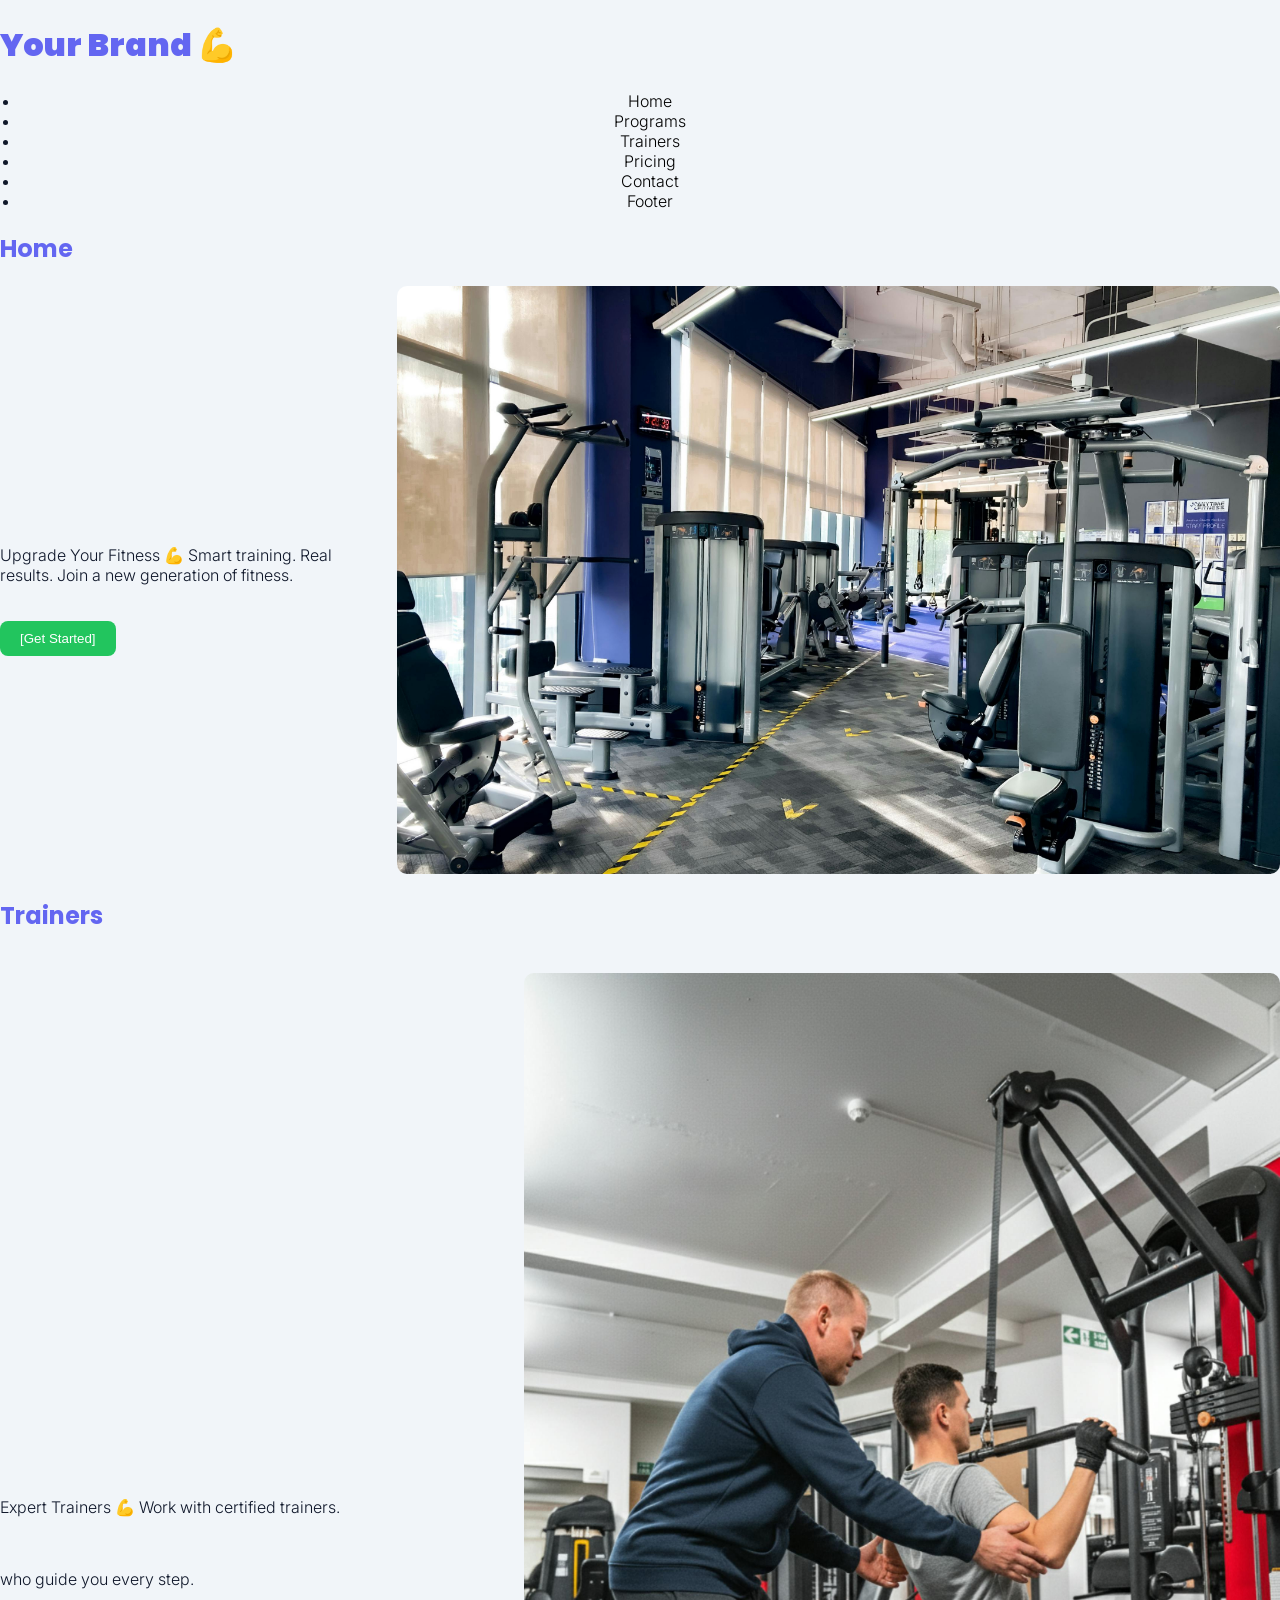
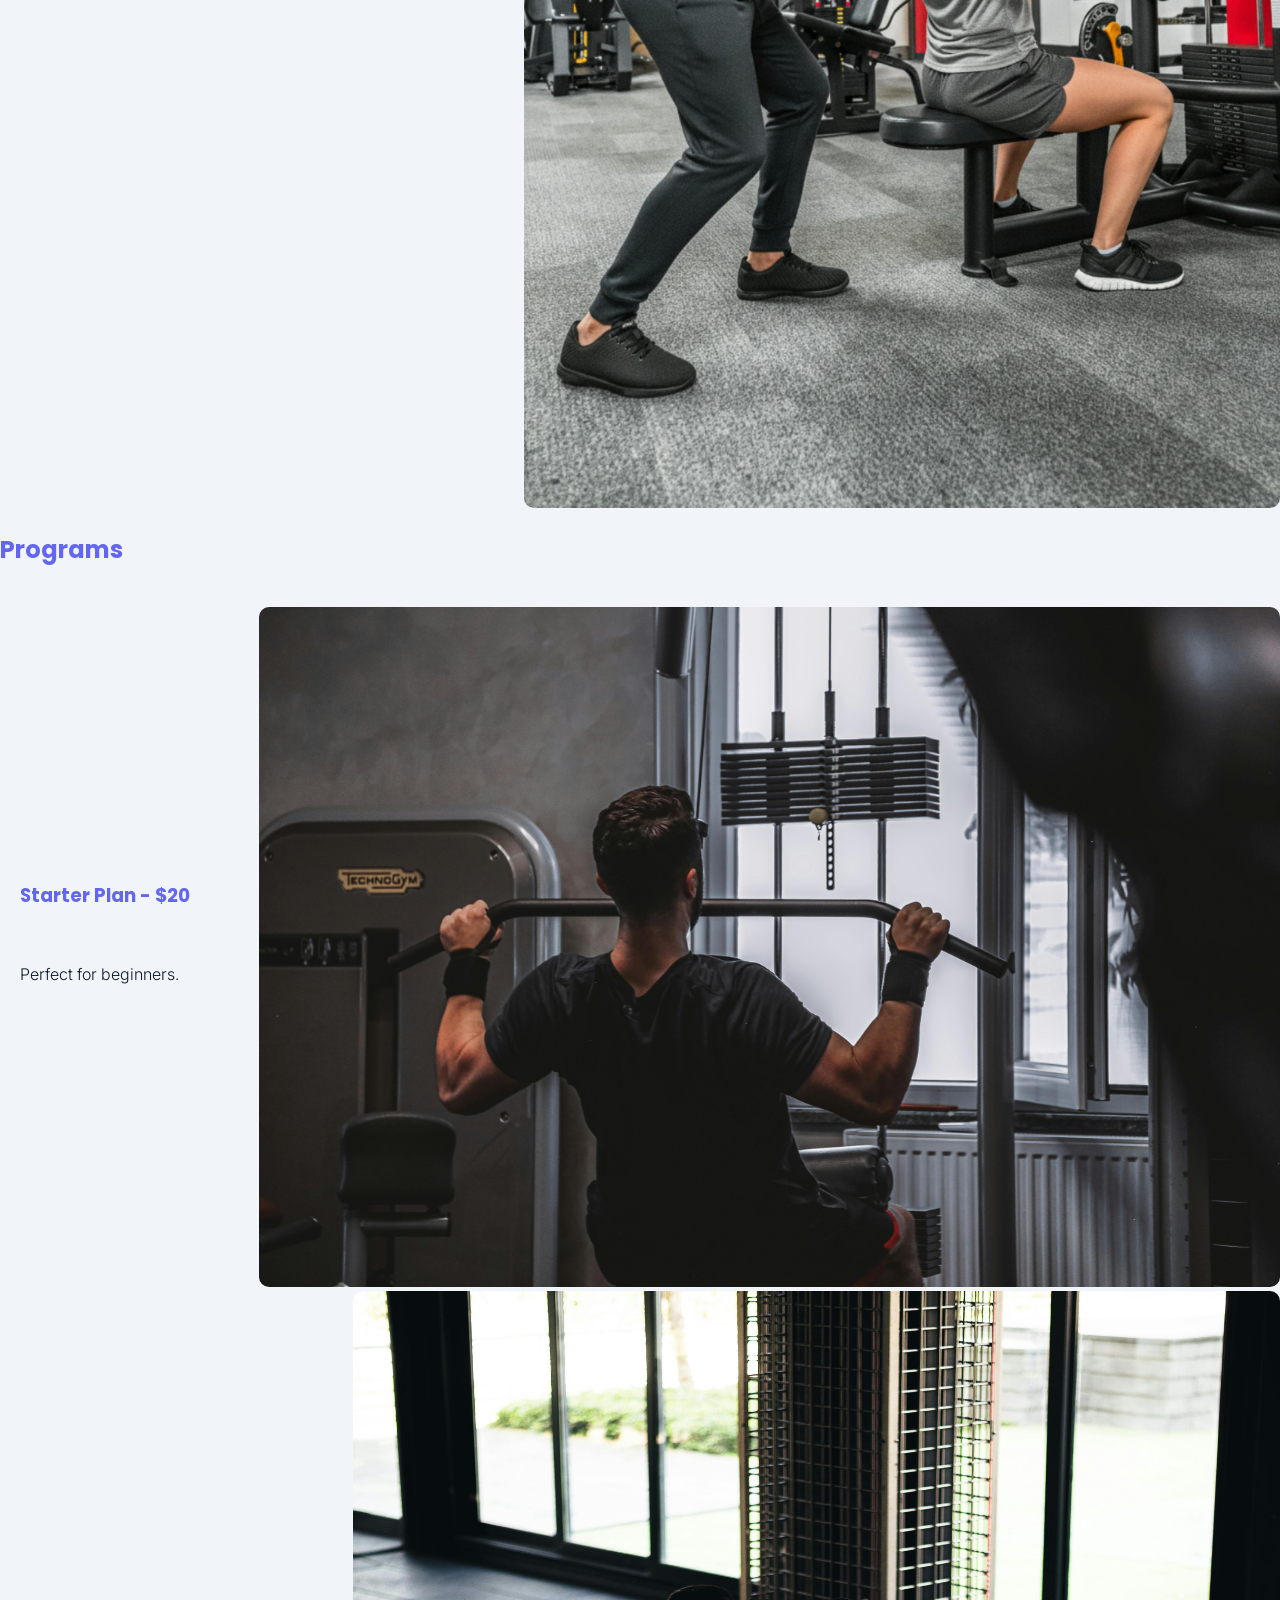
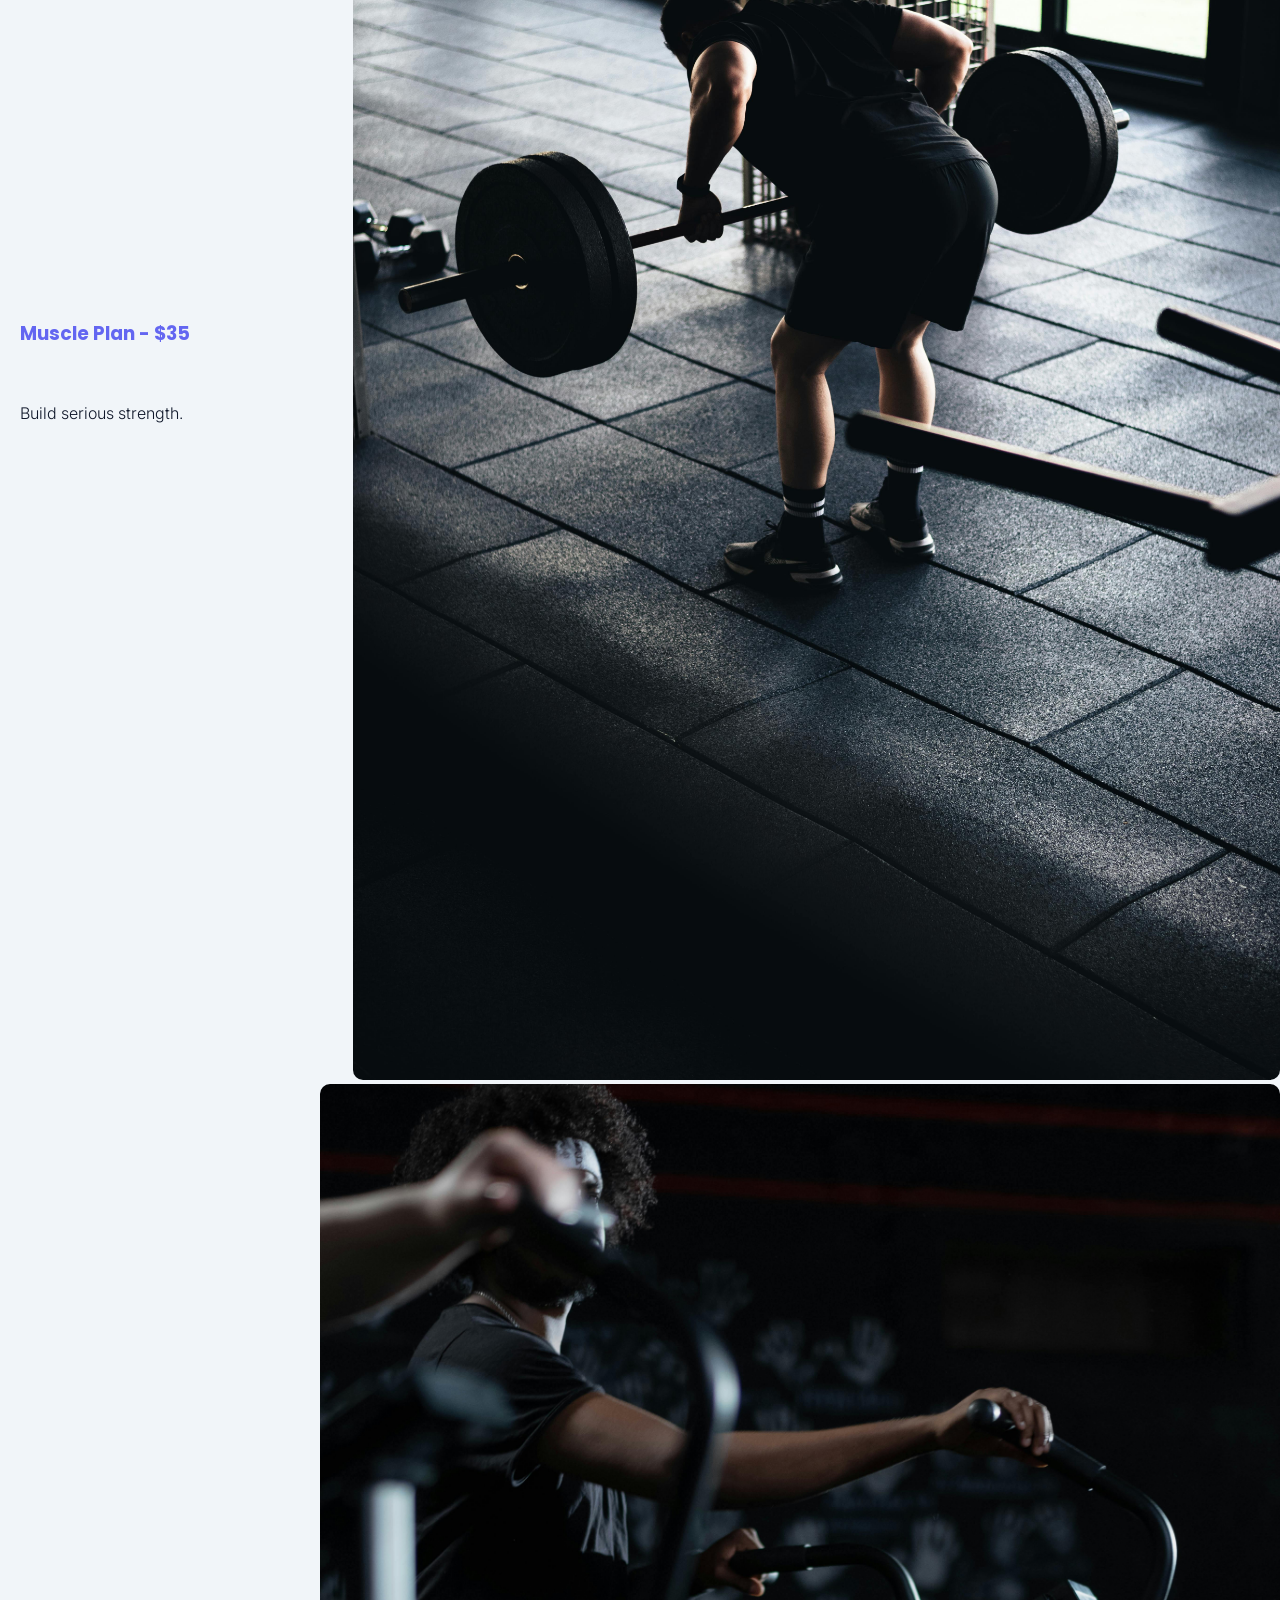
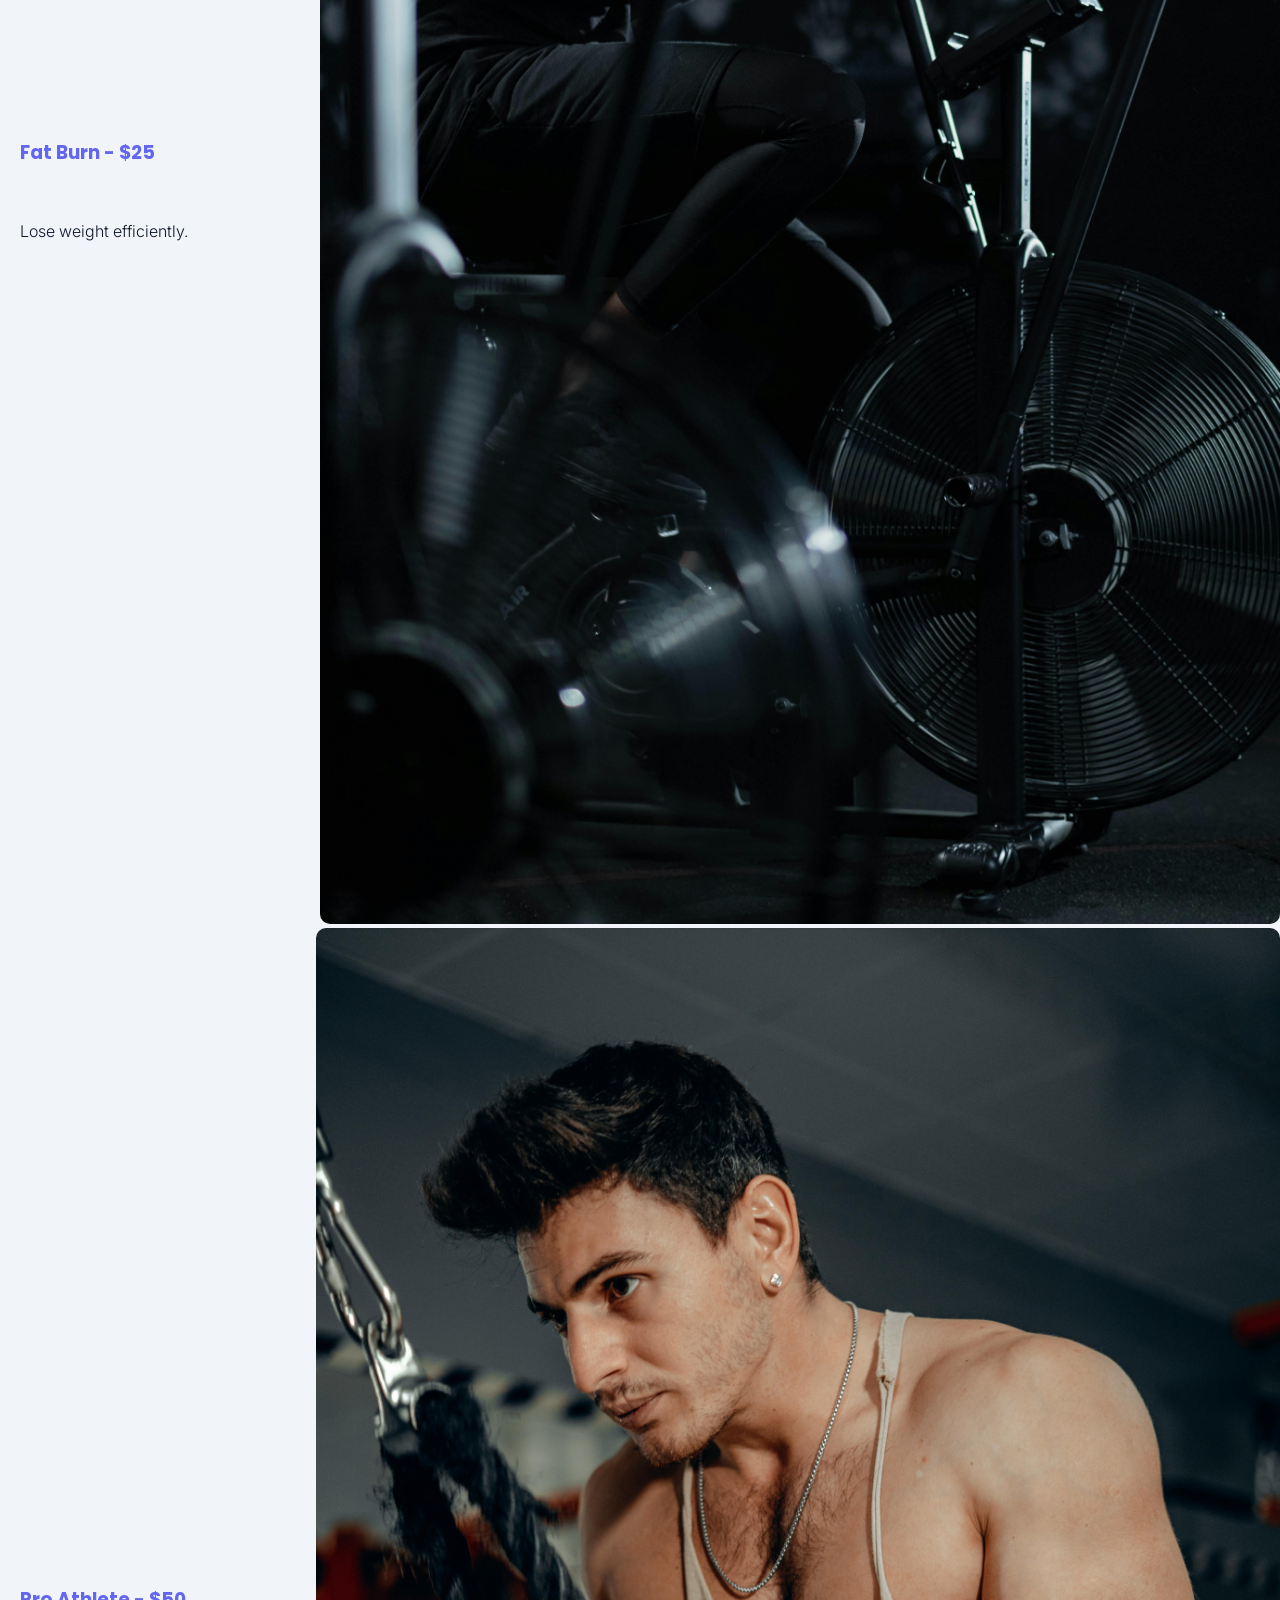
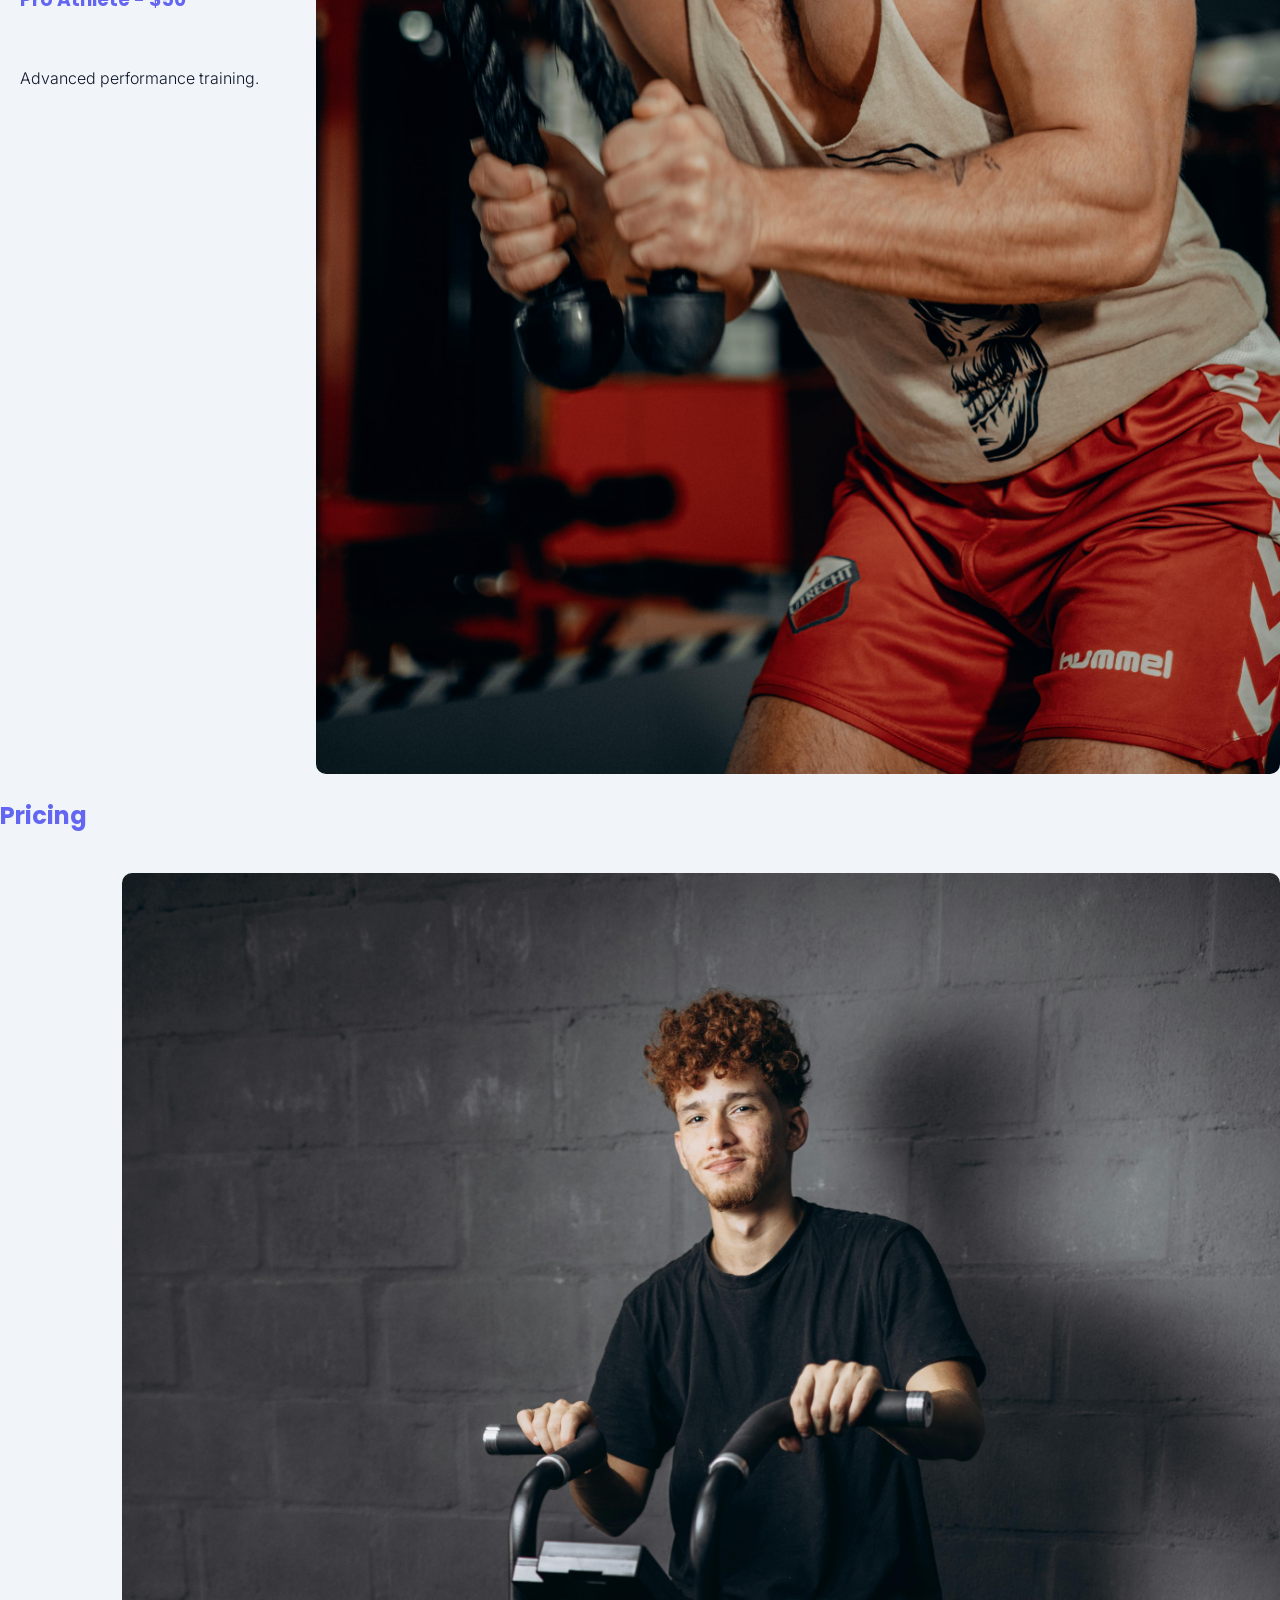
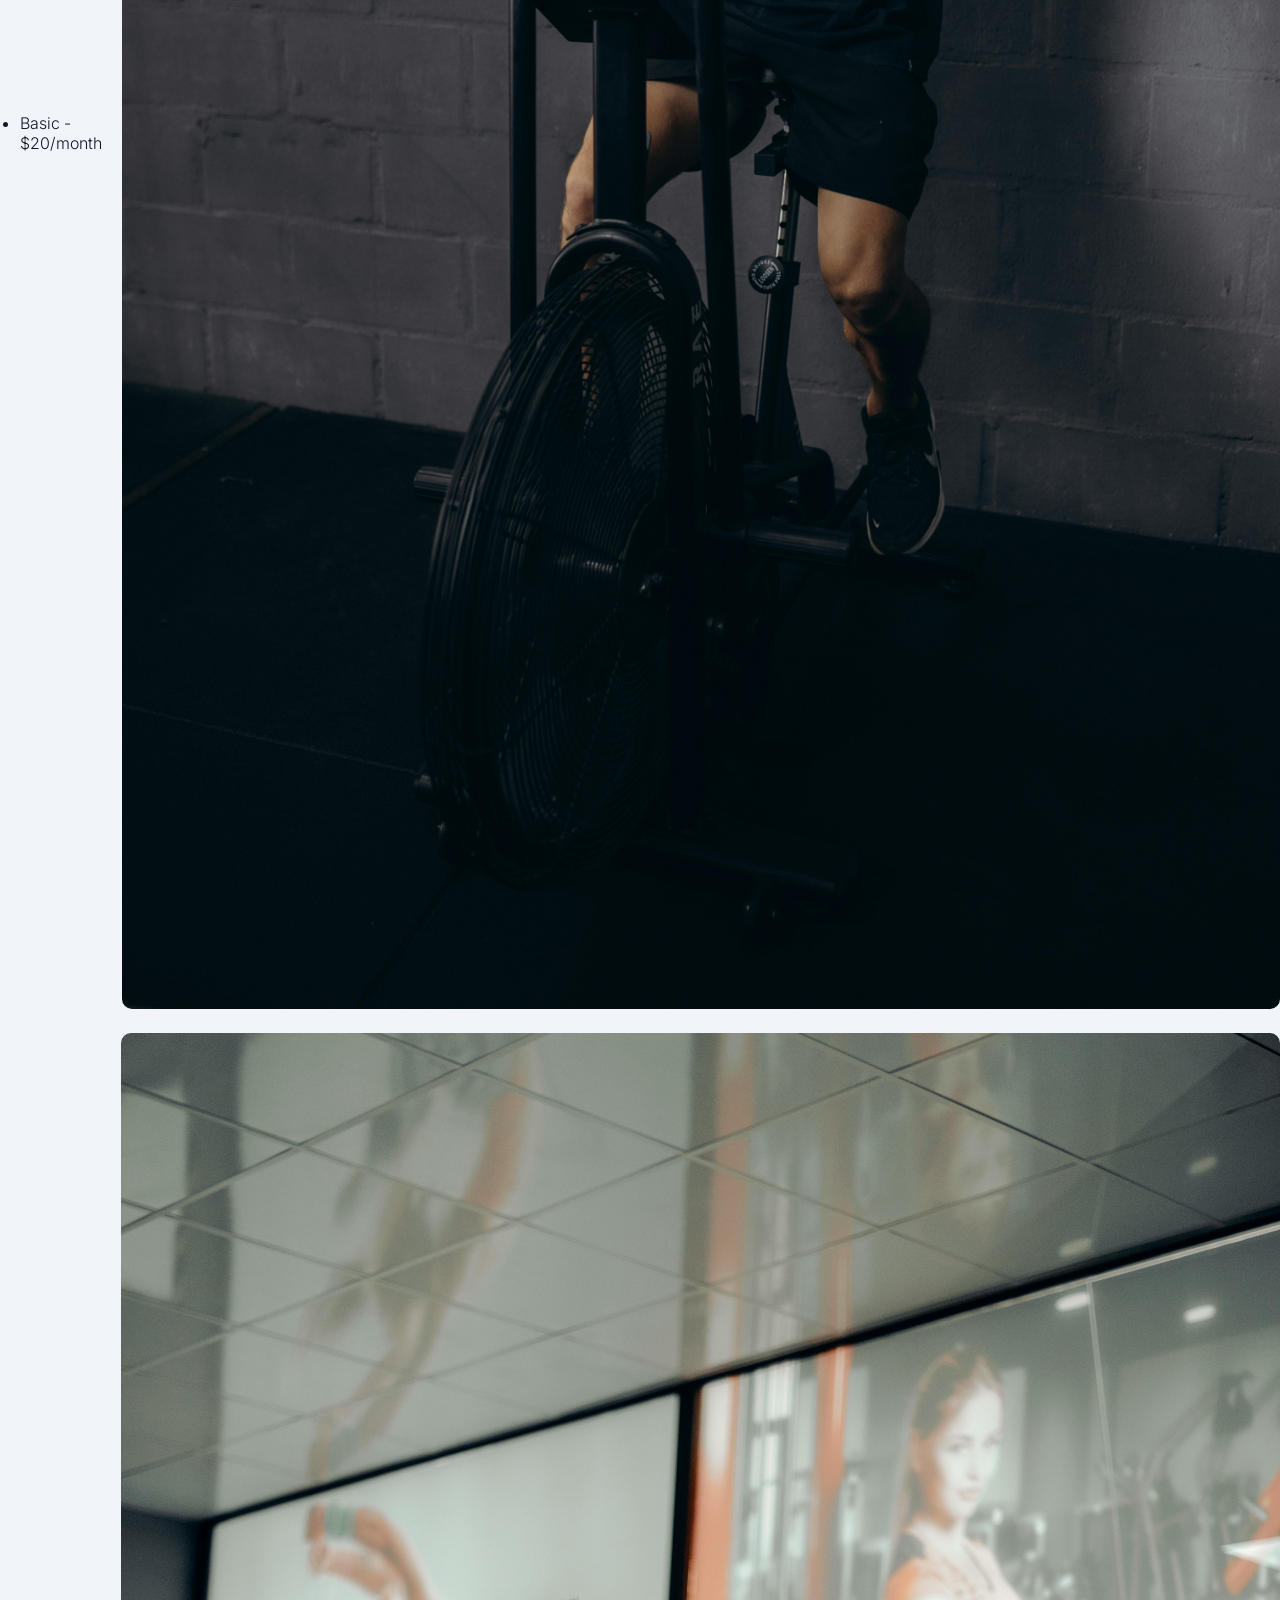
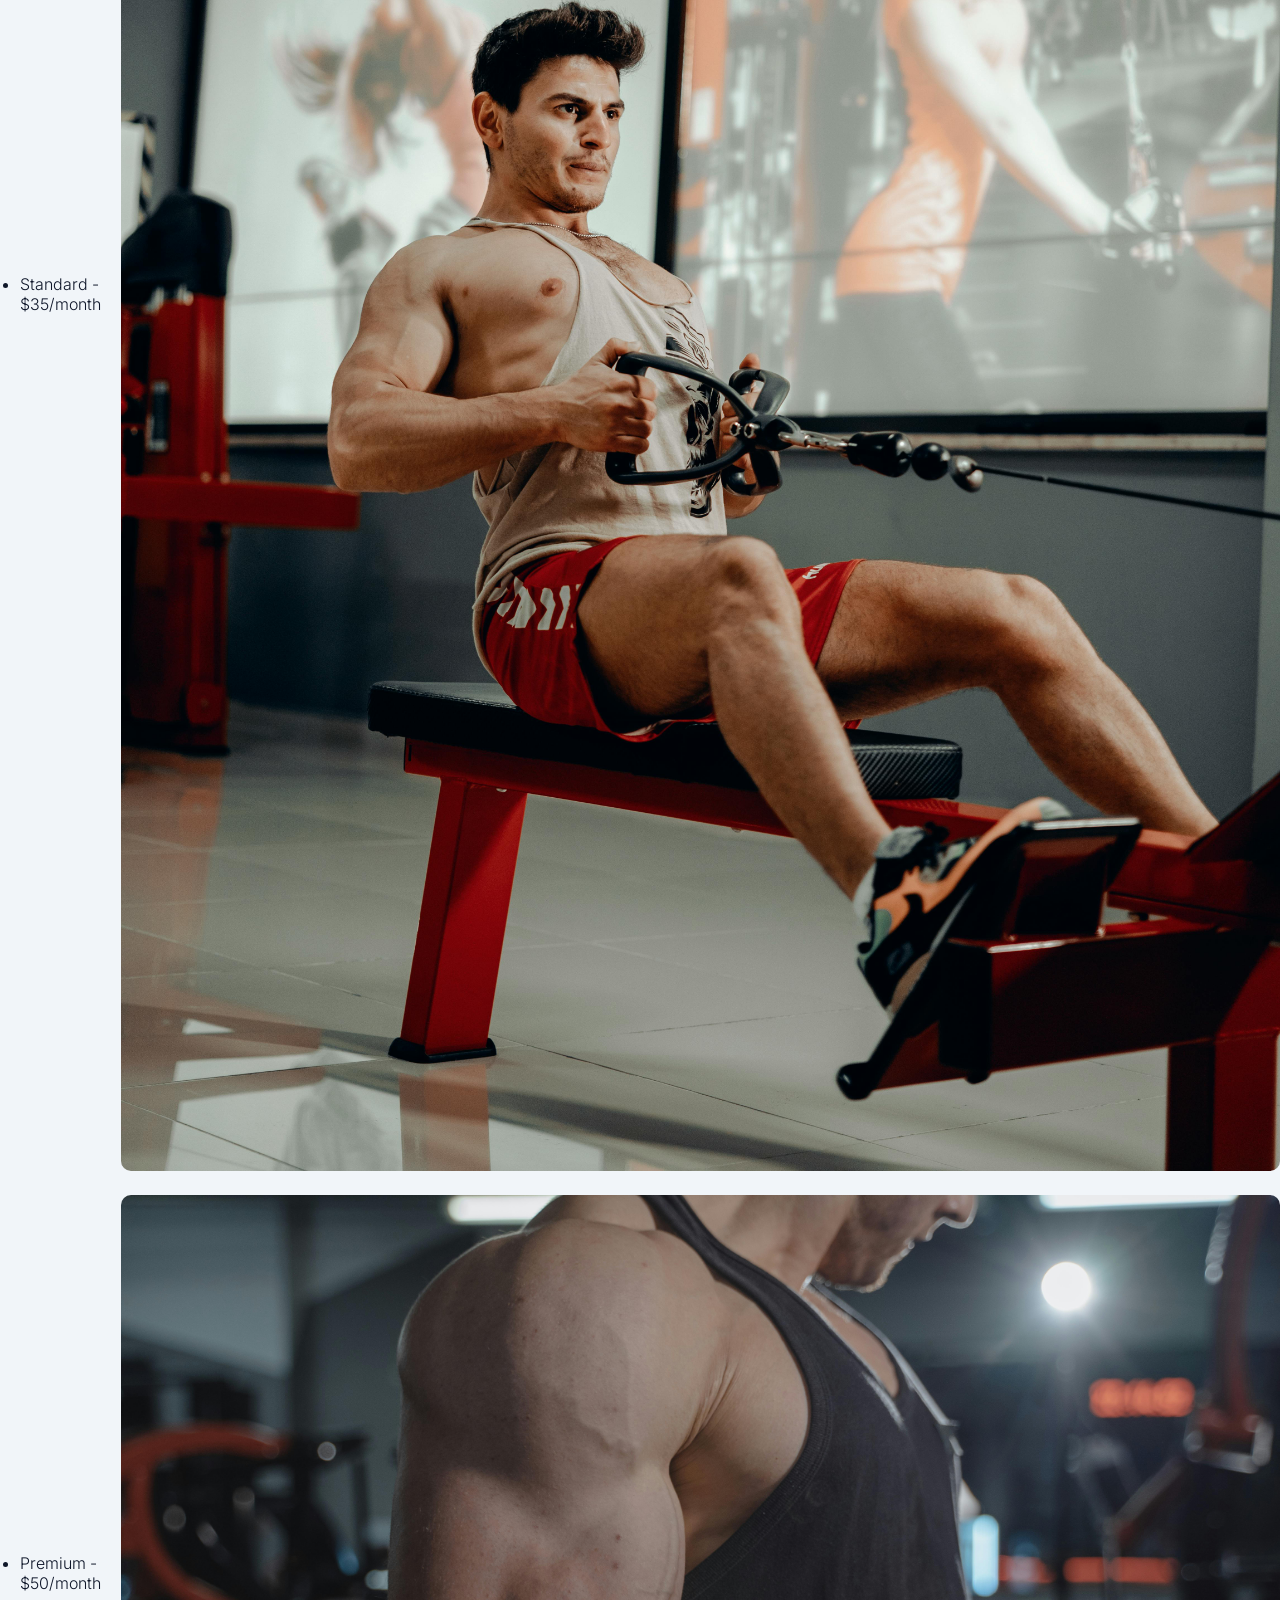
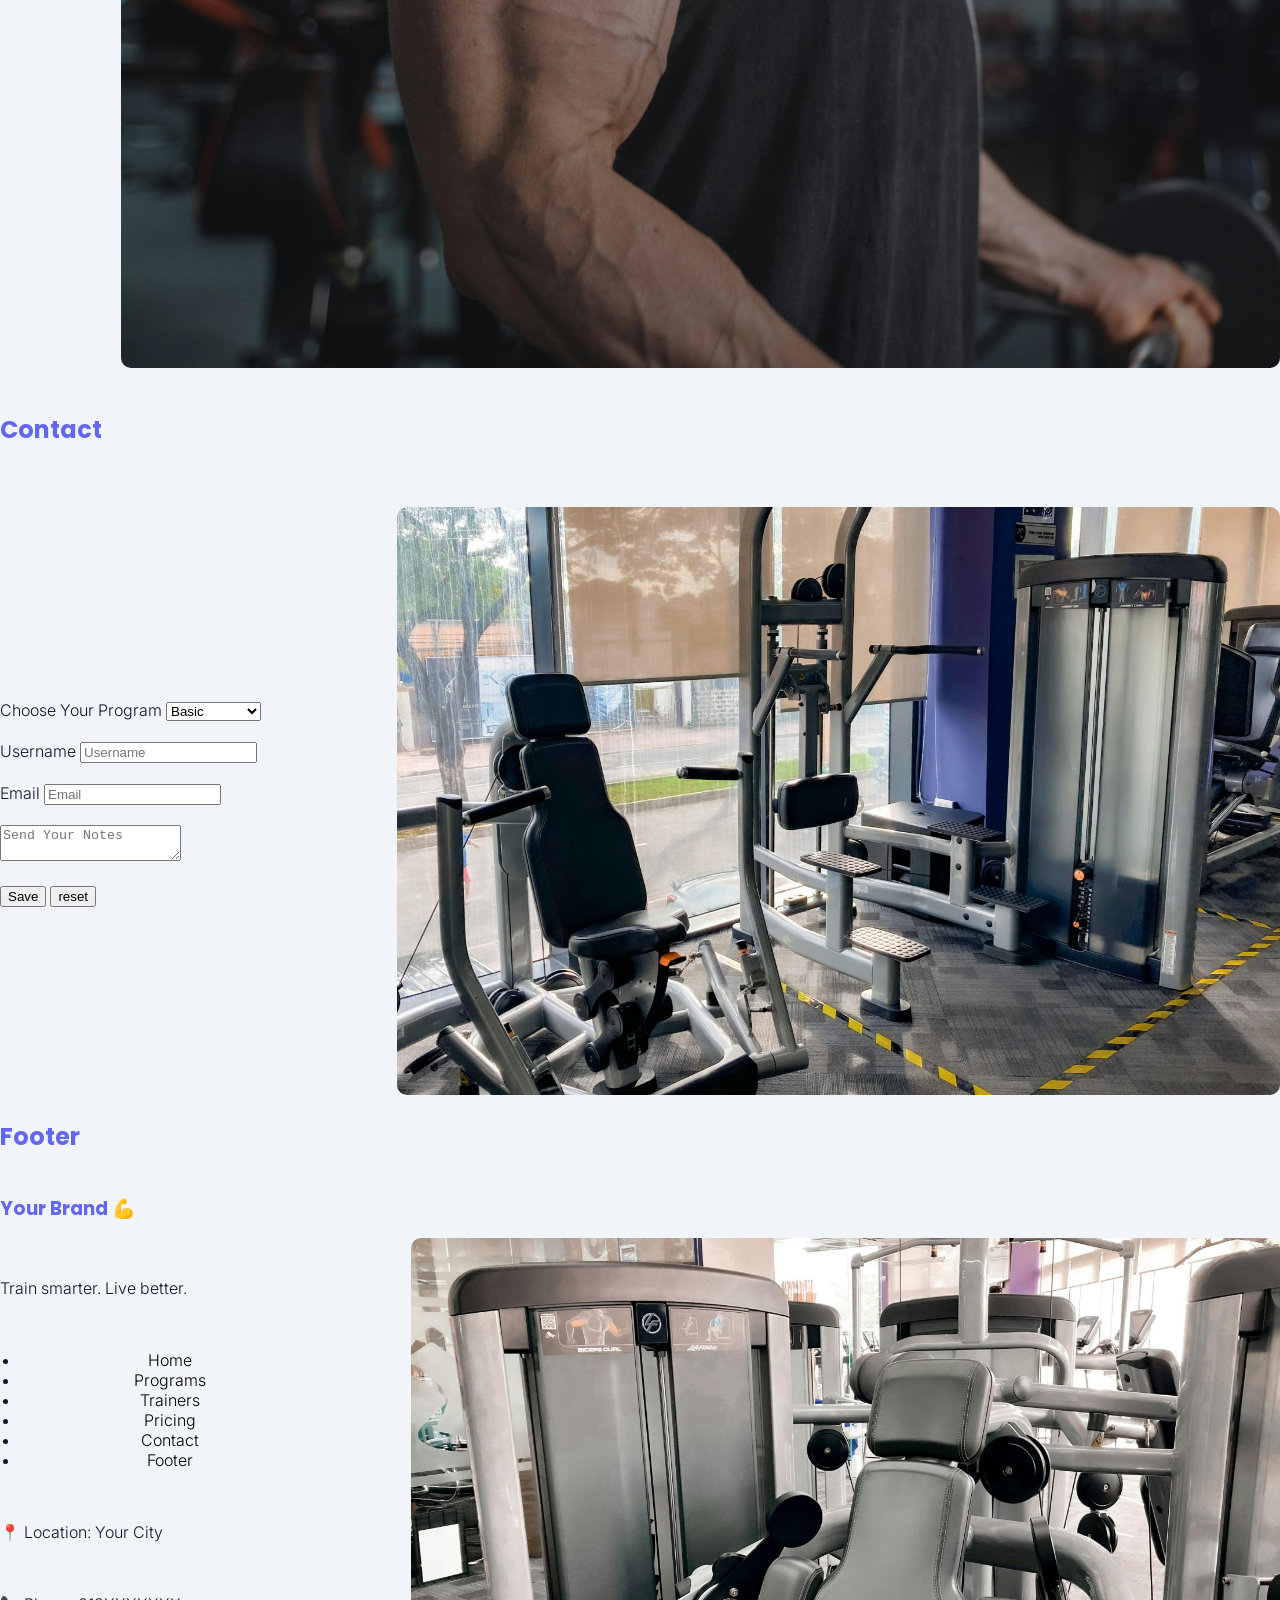
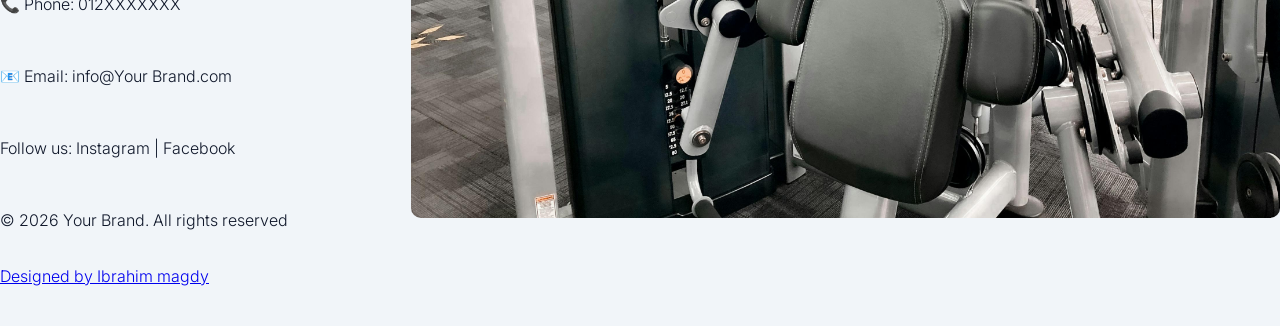
==== index.html @ 2e60b8ce "The Project Number 4 In Gym" ====
<!DOCTYPE html>
<html lang="en">

<head>
    <meta charset="UTF-8">
    <meta name="viewport" content="width=device-width, initial-scale=1.0">
    <link rel="preconnect" href="https://fonts.googleapis.com">
    <link rel="preconnect" href="https://fonts.gstatic.com" crossorigin>
    <link
        href="https://fonts.googleapis.com/css2?family=Bebas+Neue&family=Open+Sans:ital,wght@0,300..800;1,300..800&family=Playfair+Display:ital,wght@0,400..900;1,400..900&family=Poppins:ital,wght@0,100;0,200;0,300;0,400;0,500;0,600;0,700;0,800;0,900;1,100;1,200;1,300;1,400;1,500;1,600;1,700;1,800;1,900&family=Roboto:ital,wght@0,100..900;1,100..900&display=swap"
        rel="stylesheet">
    <link rel="preconnect" href="https://fonts.googleapis.com">
    <link rel="preconnect" href="https://fonts.gstatic.com" crossorigin>
    <link
        href="https://fonts.googleapis.com/css2?family=Bebas+Neue&family=Inter:ital,opsz,wght@0,14..32,100..900;1,14..32,100..900&family=Open+Sans:ital,wght@0,300..800;1,300..800&family=Playfair+Display:ital,wght@0,400..900;1,400..900&family=Poppins:ital,wght@0,100;0,200;0,300;0,400;0,500;0,600;0,700;0,800;0,900;1,100;1,200;1,300;1,400;1,500;1,600;1,700;1,800;1,900&family=Roboto:ital,wght@0,100..900;1,100..900&display=swap"
        rel="stylesheet">
    <script src="script.js" defer></script>
    <link rel="stylesheet" href="Your Brand.css">
    <title>Your Brand</title>
</head>

<body>

    <header>

        <h1 class="logo">Your Brand 💪</h1>

        <ul class="box">

            <li><a href="#Home">Home</a></li>

            <li><a href="#Programs">Programs</a></li>

            <li><a href="#Trainers">Trainers</a></li>

            <li><a href="#Pricing">Pricing</a></li>

            <li><a href="#Contact">Contact</a></li>

            <li><a href="#Footer">Footer</a></li>


        </ul>


    </header>


    <section>

        <h2 id="Home">Home</h2>
        <div class="flex">
            <div class="text">
                <br>
                <p>Upgrade Your Fitness 💪

                    Smart training. Real results.
                    Join a new generation of fitness.</p>
                <br>
                <a href="#Programs"><button>[Get Started]</button></a>
                <br>
            </div>
            <div>
                <img src="pexels-totalshape-6046979.jpg" alt="Gym">
            </div>
        </div>

    </section>

    <section>

        <h2 id="Trainers">Trainers</h2>
        <br>
        <div class="flex">
            <div class="text">
                <p>Expert Trainers 💪

                    Work with certified trainers.</p>
                <br>
                <p>who guide you every step.</p>
            </div>
            <br>
            <div>
                <img src="pexels-more-late-2149097723-36120641.jpg" alt="trainer">
            </div>
        </div>

    </section>

    <section>

        <h2 id="Programs">Programs</h2>

        <br>
        <div class="flex">
            <div class="text">
                <ul>
                    <h3>Starter Plan - $20
                    </h3>
                    <br>
                    <p>Perfect for beginners.
                    </p>
                    <br>

                </ul>
            </div>
            <div>
                <img src="pexels-dogu-tuncer-339534179-17210050.jpg" alt="Man trains">
            </div>
        </div>

    </section>


    <section>

        <div class="flex">
            <div class="text">
                <ul>
                    <h3>Muscle Plan - $35
                    </h3>
                    <br>
                    <p>Build serious strength.
                    </p>
                    <br>

                </ul>
            </div>
            <div>
                <img src="pexels-omar-abozeid-155326595-35540077.jpg" alt="Man trains">
            </div>
        </div>

    </section>

    <section>

        <div class="flex">
            <div class="text">
                <ul>
                    <h3>Fat Burn - $25
                    </h3>
                    <br>
                    <p>Lose weight efficiently.
                    </p>
                    <br>

                </ul>
            </div>
            <div>
                <img src="pexels-cottonbro-7690215.jpg" alt="Man trains">
            </div>
        </div>

    </section>

    <section>

        <div class="flex">
            <div class="text">
                <ul>
                    <h3>Pro Athlete - $50
                    </h3>
                    <br>
                    <p>Advanced performance training.</p>
                    <br>


                </ul>
            </div>
            <div>
                <img src="pexels-wolrider-17626054.jpg" alt="Man trains">
            </div>
        </div>


    </section>


    <section>

        <h2 id="Pricing">Pricing</h2>
        <br>

        <div class="flex">
            <ul>

                <div class="text">
                    <li>Basic - $20/month
                    </li>
                </div>
                <br>

            </ul>

            <div>
                <img src="pexels-jonathanborba-27821334.jpg" alt="Fit Boy">
            </div>

        </div>

        <br>

    </section>

    <section>

        <div class="flex">
            <ul>
                <div class="text">
                    <li>Standard - $35/month
                    </li>
                </div>
                <br>

            </ul>

            <div>
                <img src="pexels-wolrider-17626053.jpg" alt="Fit man">
            </div>

        </div>

        <br>

        <div class="flex">
            <ul>
                <div class="text">

                    <li>Premium - $50/month</li>

                </div>
                <br>

            </ul>

            <div>
                <img src="pexels-tima-miroshnichenko-5327484.jpg" alt="Fit man">
            </div>

        </div>

        <br>

    </section>

    <section>

        <h2 id="Contact">Contact</h2>
        <br>
        <br>


        <form id="form">

            <div class="flex">

                <div class="text">


                    <div>
                        <label>Choose Your Program</label>
                        <select id="meal" name="meals">

                            <option value="20">Basic</option>
                            <option value="35">Standard</option>
                            <option value="50">Premium</option>
                            <option value="20">Starter Plan </option>
                            <option value="35">Muscle Plan</option>
                            <option value="25">Fat Burn</option>
                            <option value="50">Pro Athlete</option>

                        </select>

                        <br><br>

                        <label>Username</label>
                        <input type="text" id="name" required placeholder="Username">

                        <br><br>

                        <label>Email</label>
                        <input type="email" id="email" required placeholder="Email">

                        <br><br>

                        <textarea id="message" placeholder="Send Your Notes"></textarea>

                        <br><br>

                        <input type="submit" value="Save">
                        <input type="reset" value="reset" name="reset">

                    </div>

                </div>


                <div>
                    <img src="pexels-totalshape-6046977.jpg" alt="Gym">
                </div>


            </div>

        </form>

        <p id="total"></p>
        <p id="result"></p>


    </section>

    <footer>

        <h2 id="Footer">Footer</h2>


        <div class="flex">
            <div class="text">

                <div class="text2">

                    <h3>Your Brand 💪
                    </h3>
                    <br>
                    <p>Train smarter. Live better.</p>
                    <br>
                    <div>
                        <ul class="box">

                            <li><a href="#Home">Home</a></li>

                            <li><a href="#Programs">Programs</a></li>

                            <li><a href="#Trainers">Trainers</a></li>

                            <li><a href="#Pricing">Pricing</a></li>

                            <li><a href="#Contact">Contact</a></li>

                            <li><a href="#Footer">Footer</a></li>


                        </ul>
                    </div>
                    <br>
                    <p>📍 Location: Your City
                    </p>
                    <br>
                    <p>📞 Phone: 012XXXXXXX</p>
                    <br>
                    <p>📧 Email: info@Your Brand.com
                    </p>
                    <br>
                    <p>Follow us:
                        Instagram | Facebook</p>
                    <br>
                    <p>© 2026 <span id="brand">Your Brand</span>. All rights reserved</p>
                    <br>
                    <a href="https://wa.me/201080407065" target="_blank">
                        Designed by Ibrahim magdy
                    </a>
                    <br>

                </div>

            </div>
            <br>
            <div>
                <img src="pexels-veganliftz-6050745.jpg" alt="Machine">
            </div>

        </div>

        <br>
        <br>


    </footer>


</body>

</html>
---- Your Brand.css ----
html {

    scroll-behavior: smooth;

}


body {

    background: #f1f5f9;
    color: #0f172a;
    margin: 0;
    font-family: "Inter", sans-serif;
    font-optical-sizing: auto;
    font-weight: 300;
    font-style: normal;

}

@media (max-width: 768px) {

    header {

        display: flex;
        justify-content: space-between;
        align-items: center;
        margin: 10px;
        padding: 15px;
        flex-direction: column;
        text-align: center;

    }

    .box {

        font-family: "Inter", sans-serif;
        font-optical-sizing: auto;
        font-weight: 600;
        font-style: normal;


        display: flex;
        flex-wrap: wrap;
        list-style: none;
        margin: 0;
        padding: 0;

        flex-direction: column;
        width: 100%;
        gap: 15px;

        align-items: center;


        color: #fff;

    }

}

.box li {
    width: 100%;
    text-align: center;
}

ul {
    padding-left: 20px;
}


.logo {

    font-family: "Poppins", sans-serif;
    font-weight: 900;
    font-style: normal;
    margin-right: 100px;

}

@media (max-width: 768px) {

    section {
        background: #ffffff;
        margin: 10px;
        padding: 15px;
        border-radius: 12px;
        border: 1px solid #e2e8f0;
    }

    footer {


        background: #ffffff;
        margin: 10px;
        padding: 15px;
        border-radius: 12px;
        border: 1px solid #e2e8f0;

    }

}

h1,
h2,
h3 {

    font-family: "Poppins", sans-serif;
    font-weight: 900;
    font-style: normal;
    color: #6366f1;
    font-weight: bold;
}

@media (max-width: 768px) {

    h1 {
        font-size: 28px;
    }

    h2 {
        font-size: 24px;
    }

    p {
        font-size: 14px;
    }
}

button {
    background: #22c55e;
    color: white;
    padding: 10px 20px;
    border: none;
    border-radius: 8px;
    width: fit-content;
}

@media (max-width: 768px) {
    button {
        width: 100%;
    }
}

button:hover {

    background: #16a34a;

}

.flex {

    display: flex;
    gap: 20px;
    align-items: center;

}

@media (max-width: 768px) {

    .flex {
        flex-direction: column;
        align-items: stretch;
        text-align: center;
    }

}

.text {

    width: 100%;

}

.text2 {

    margin-right: 50px;
    margin-top: 20px;


}

img {

    width: 100%;
    height: auto;
    border-radius: 10px;

}

@media (max-width: 768px) {
    img {
        max-height: 250px;
        object-fit: cover;
    }
}

.box a {
    color: #000;
    text-decoration: none;
}

.menu-card {
    display: flex;
    gap: 20px;
}

@media (max-width: 768px) {
    .menu-card {
        flex-direction: column;
    }
}
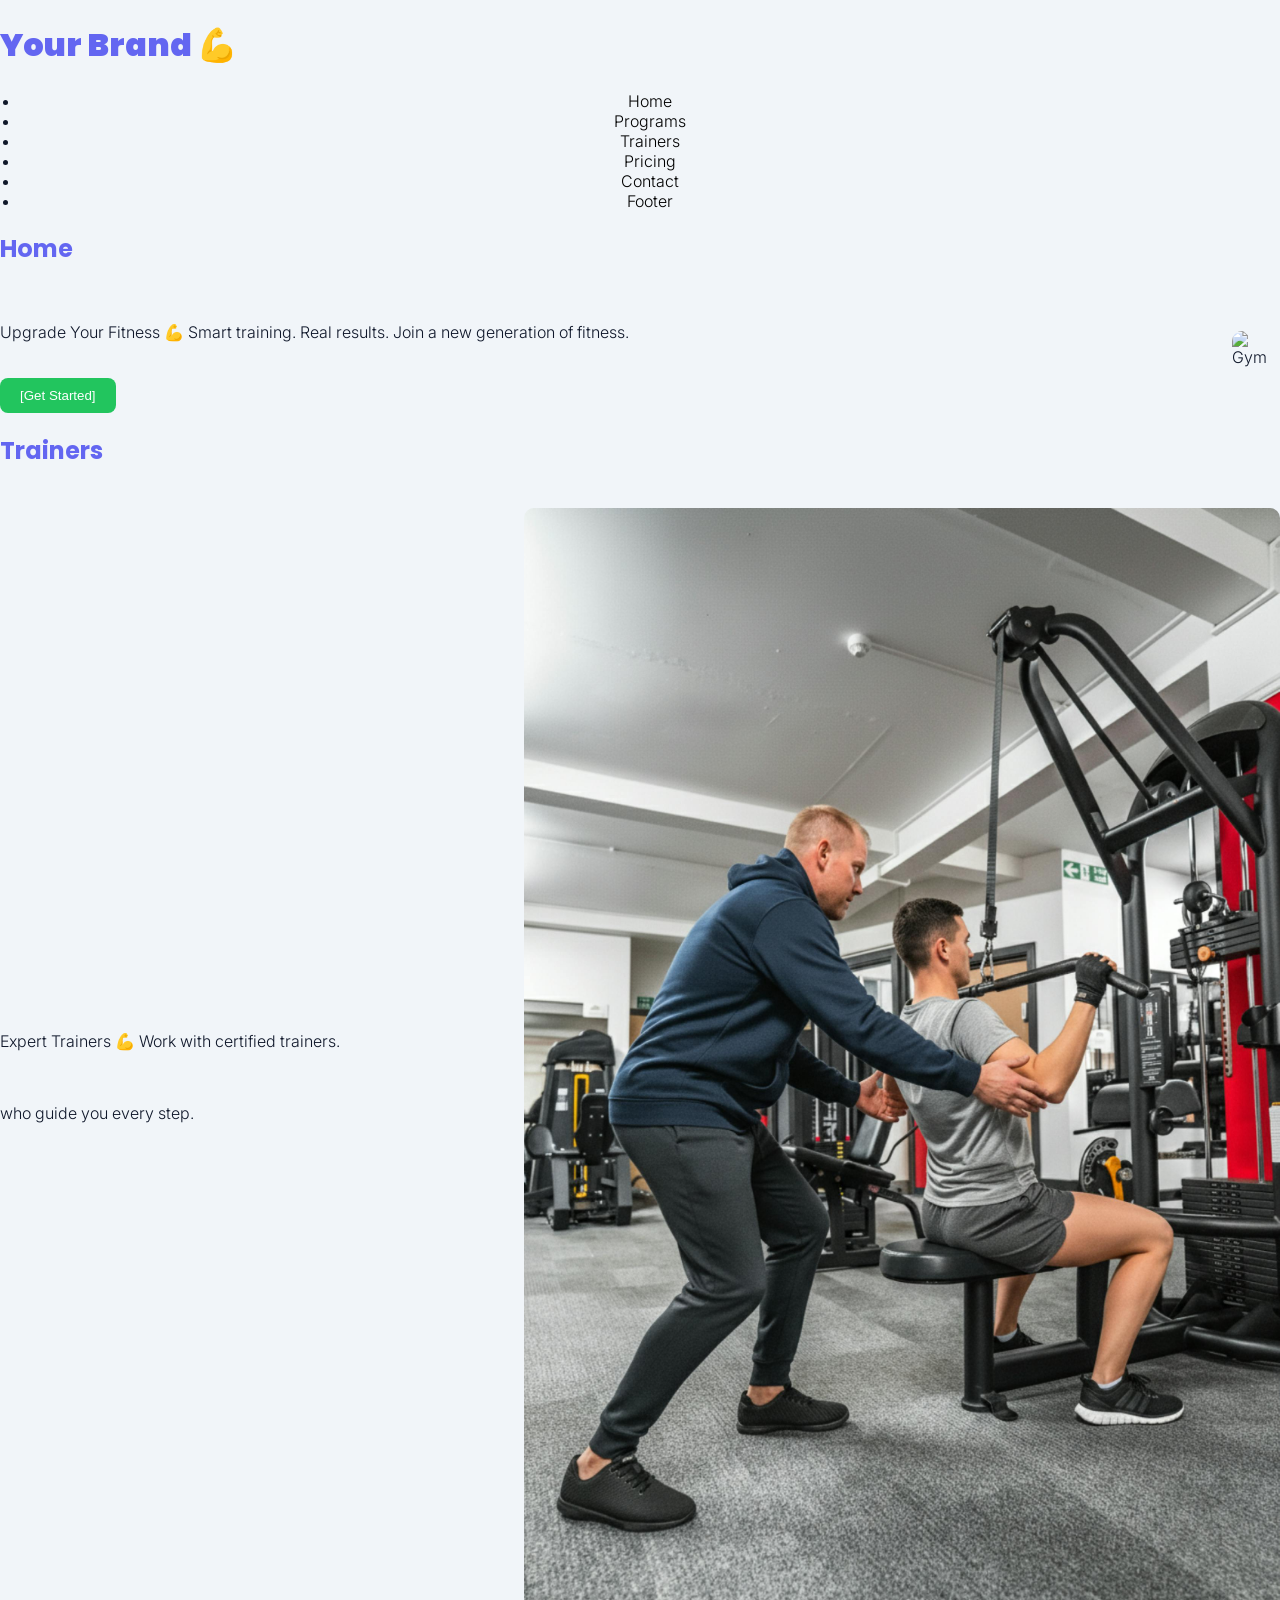
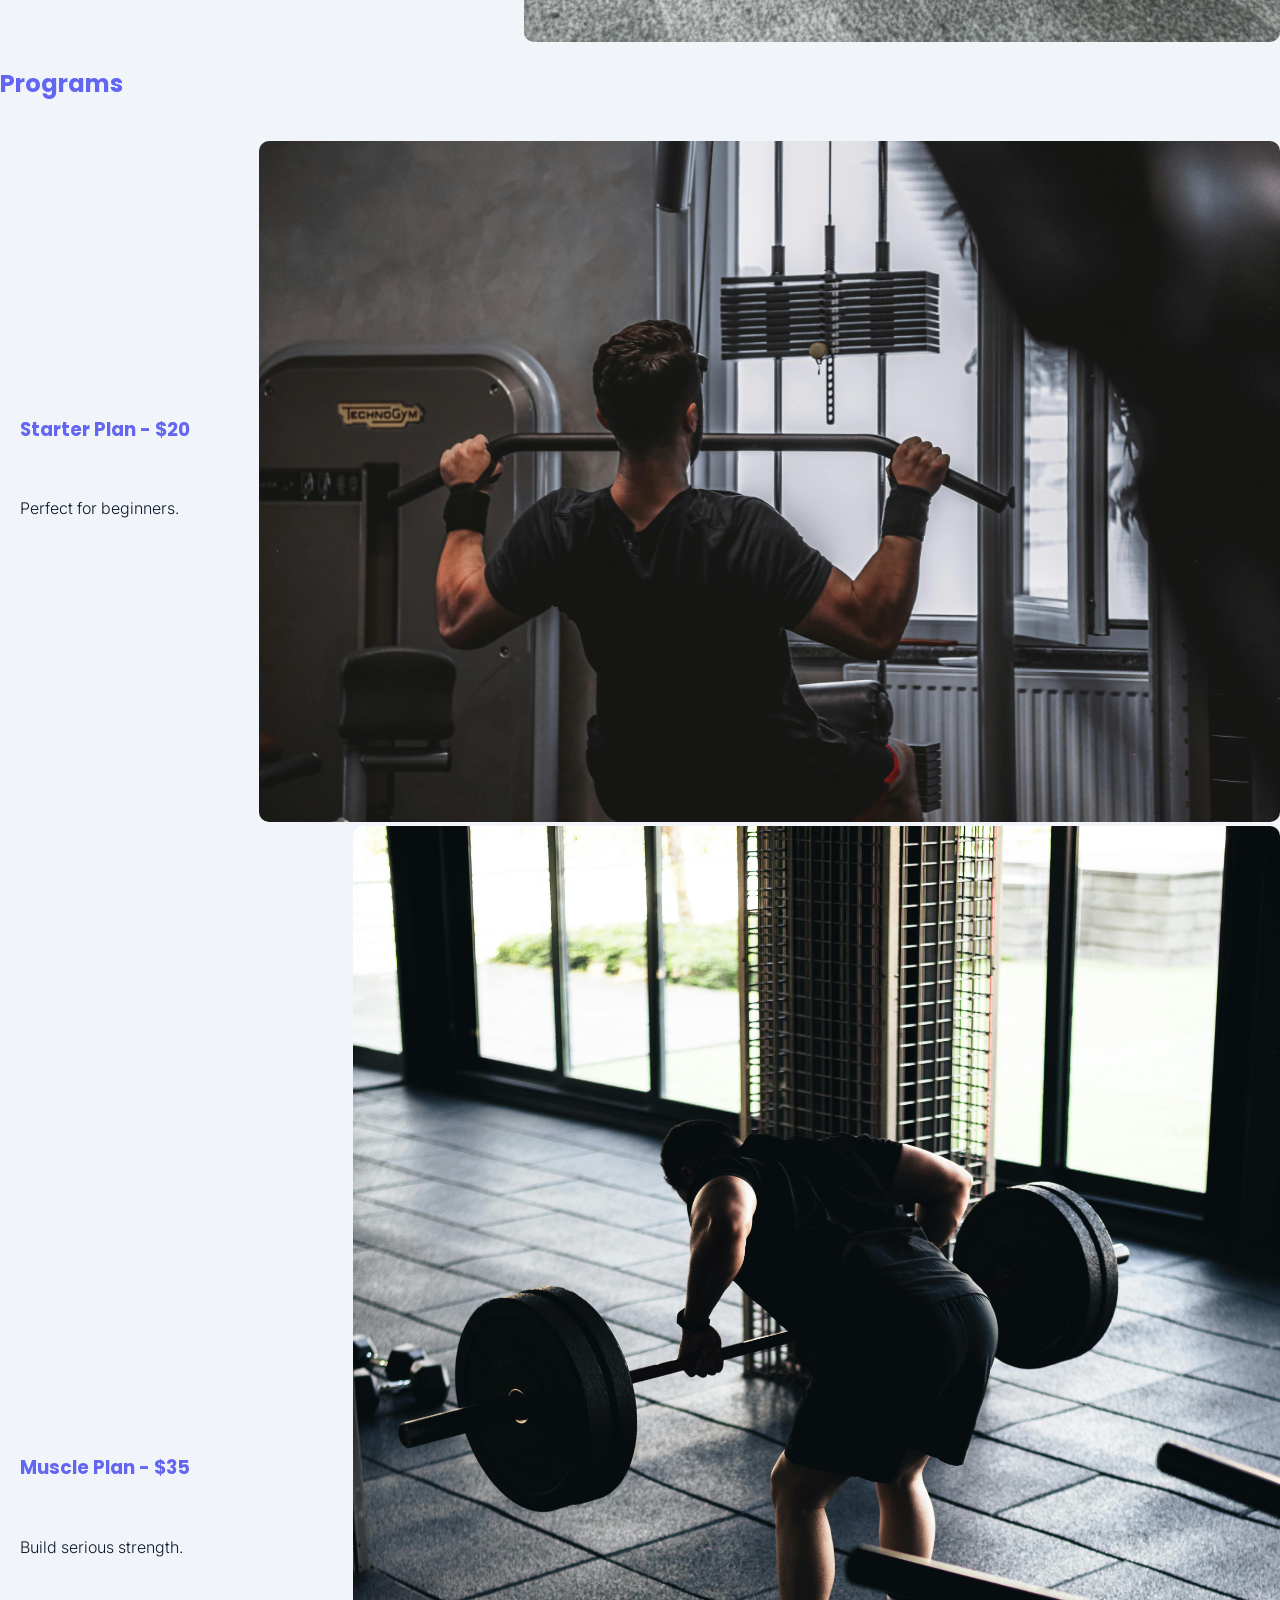
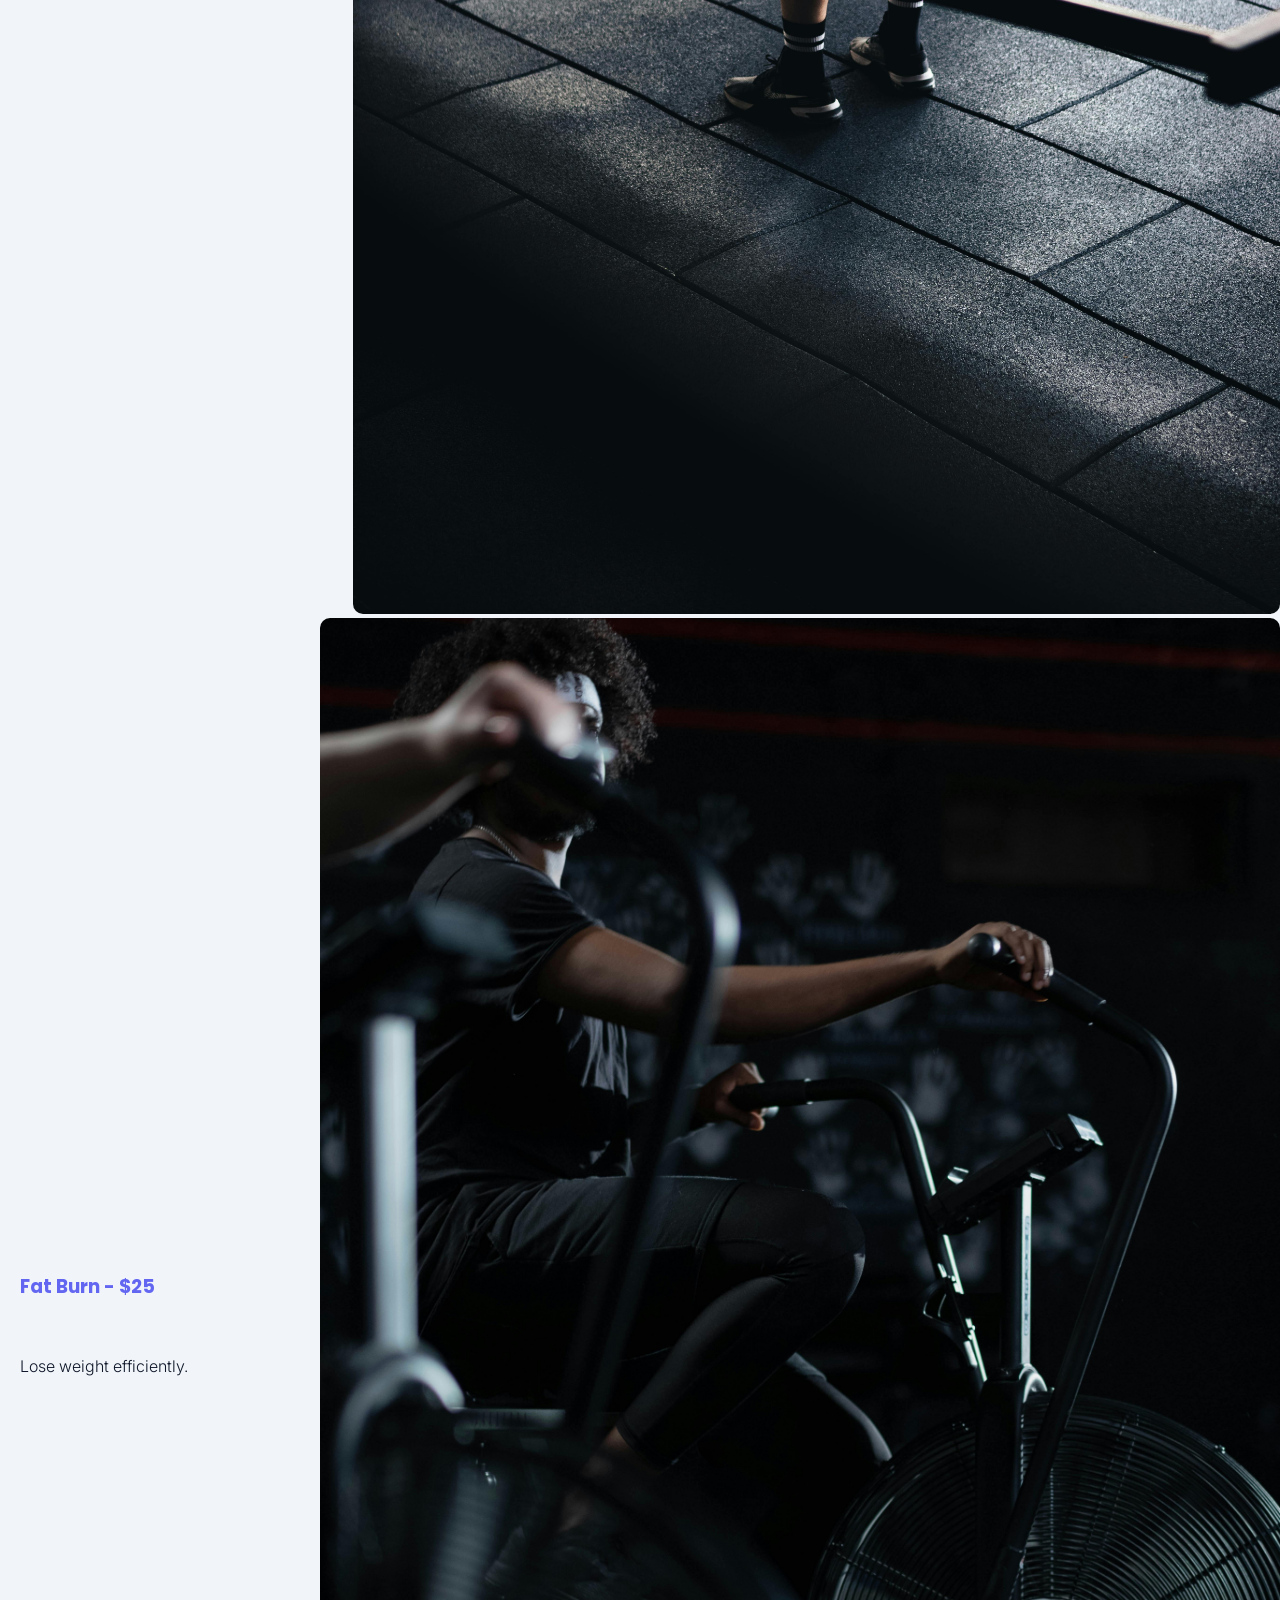
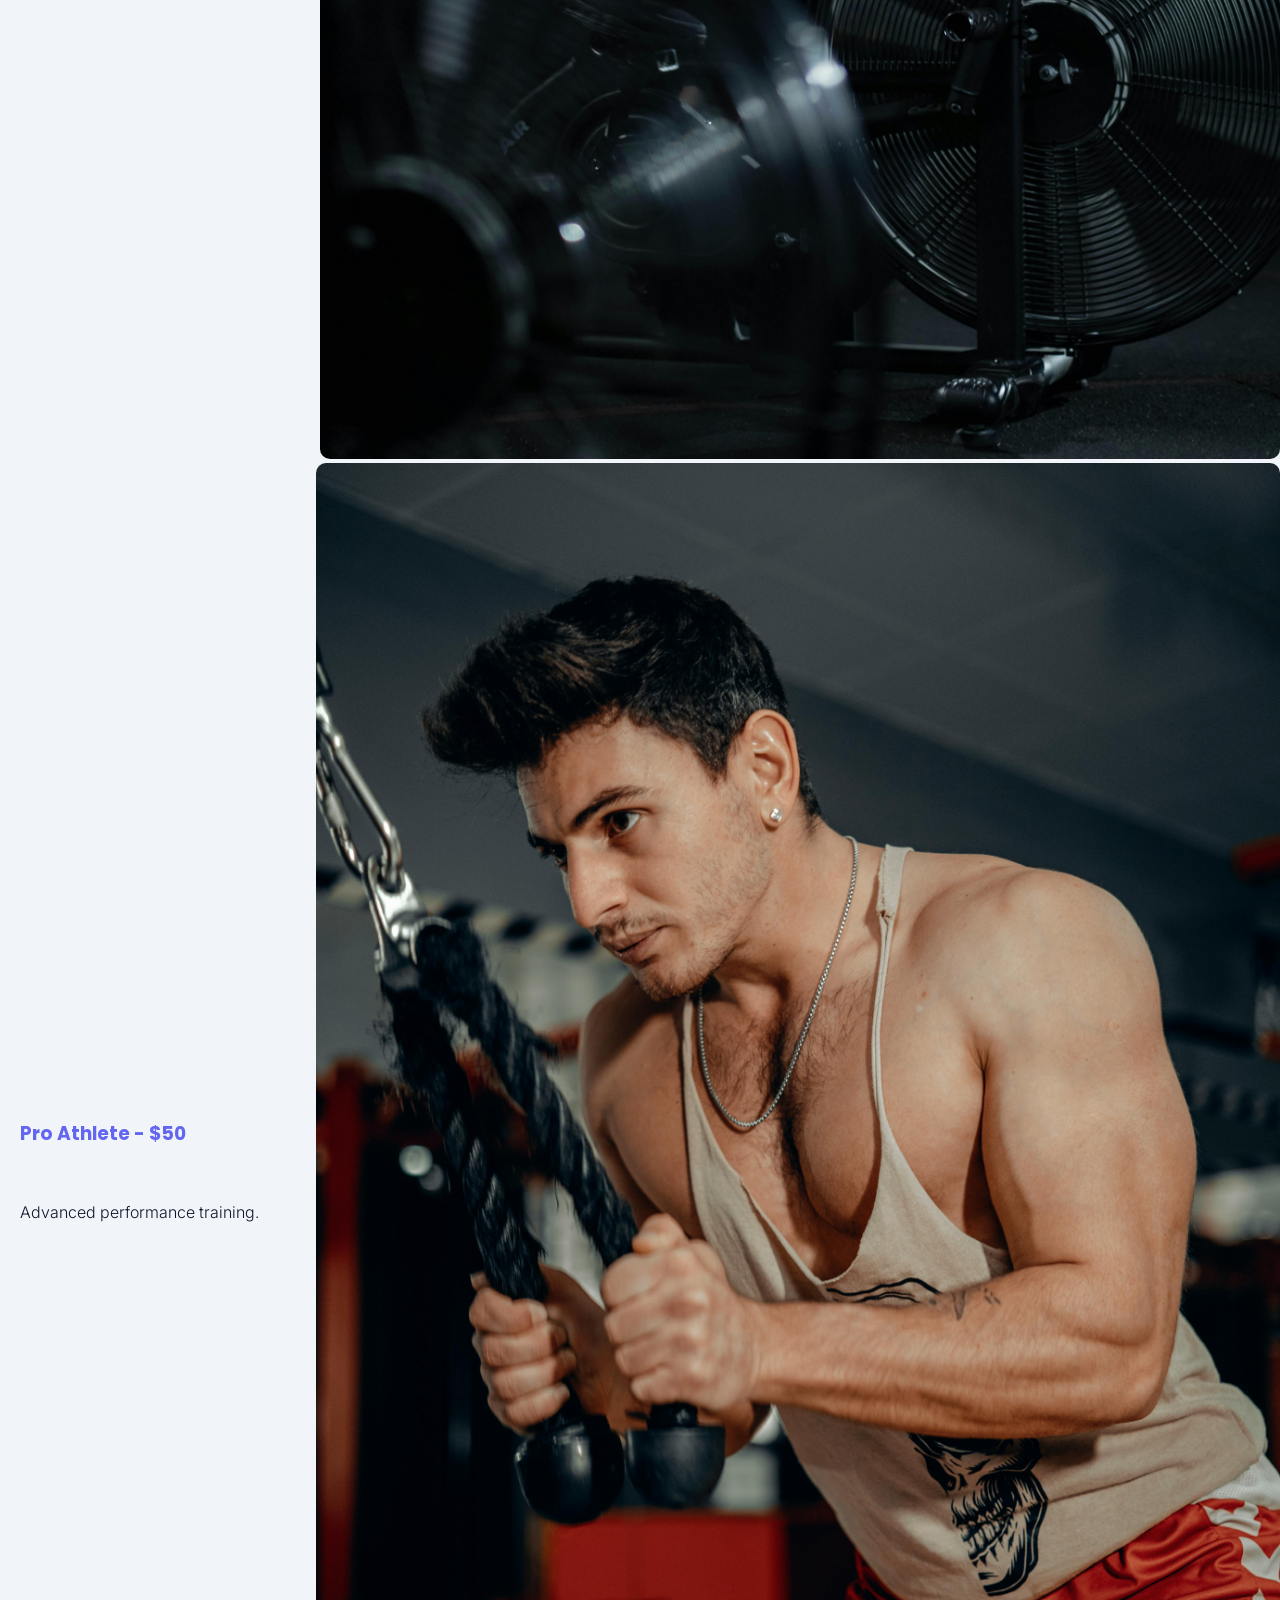
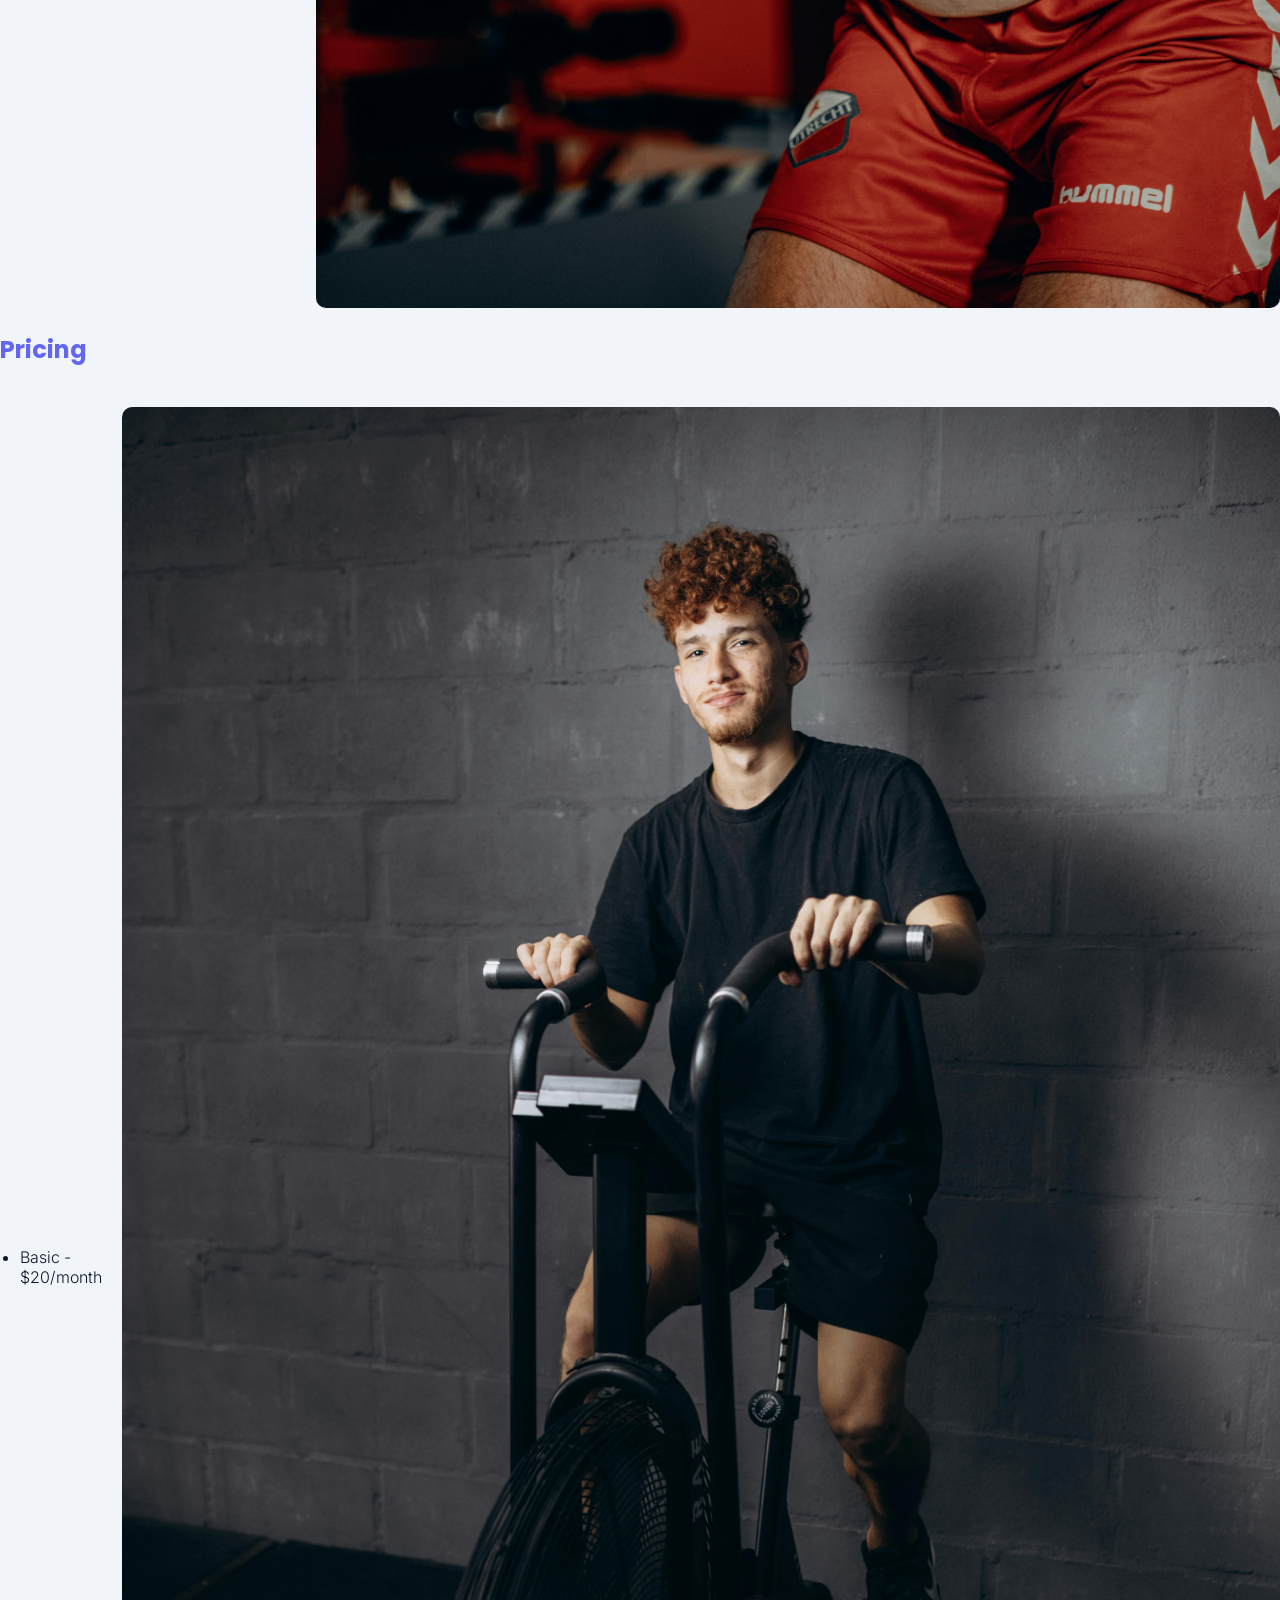
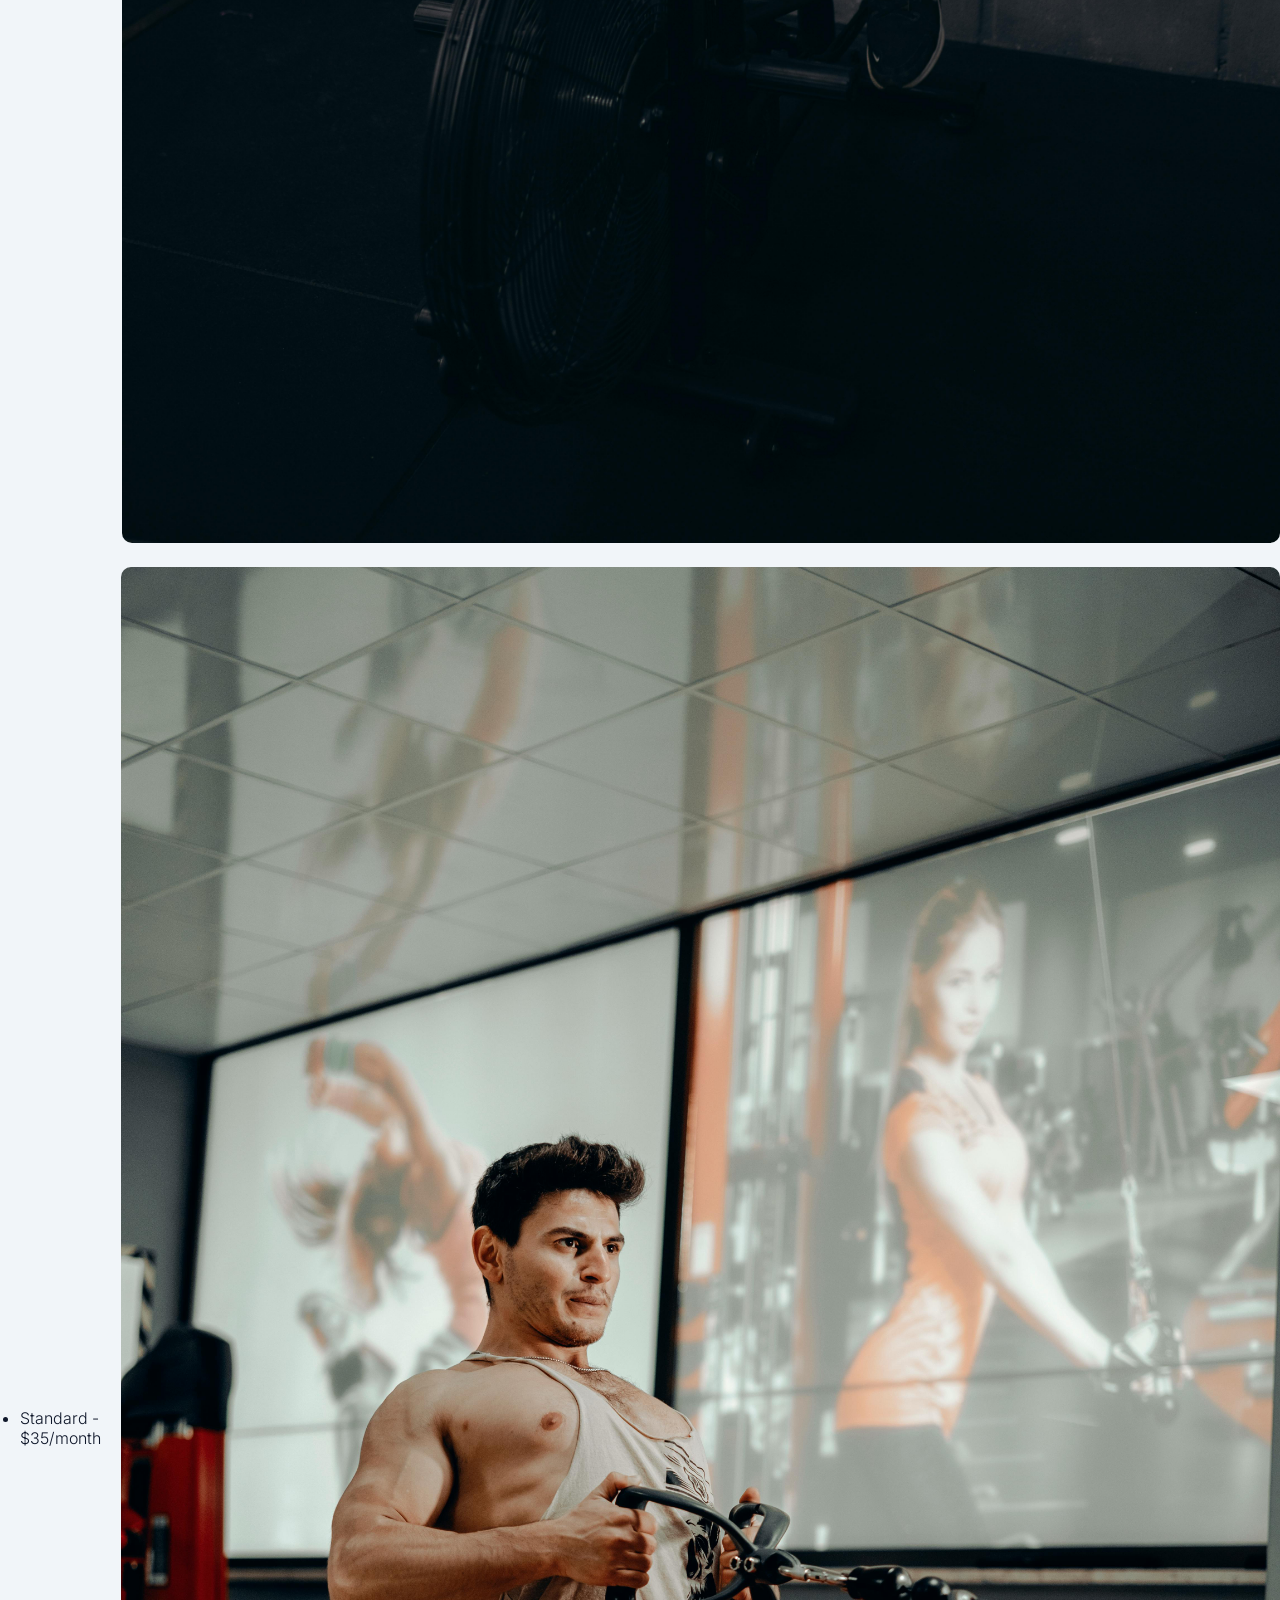
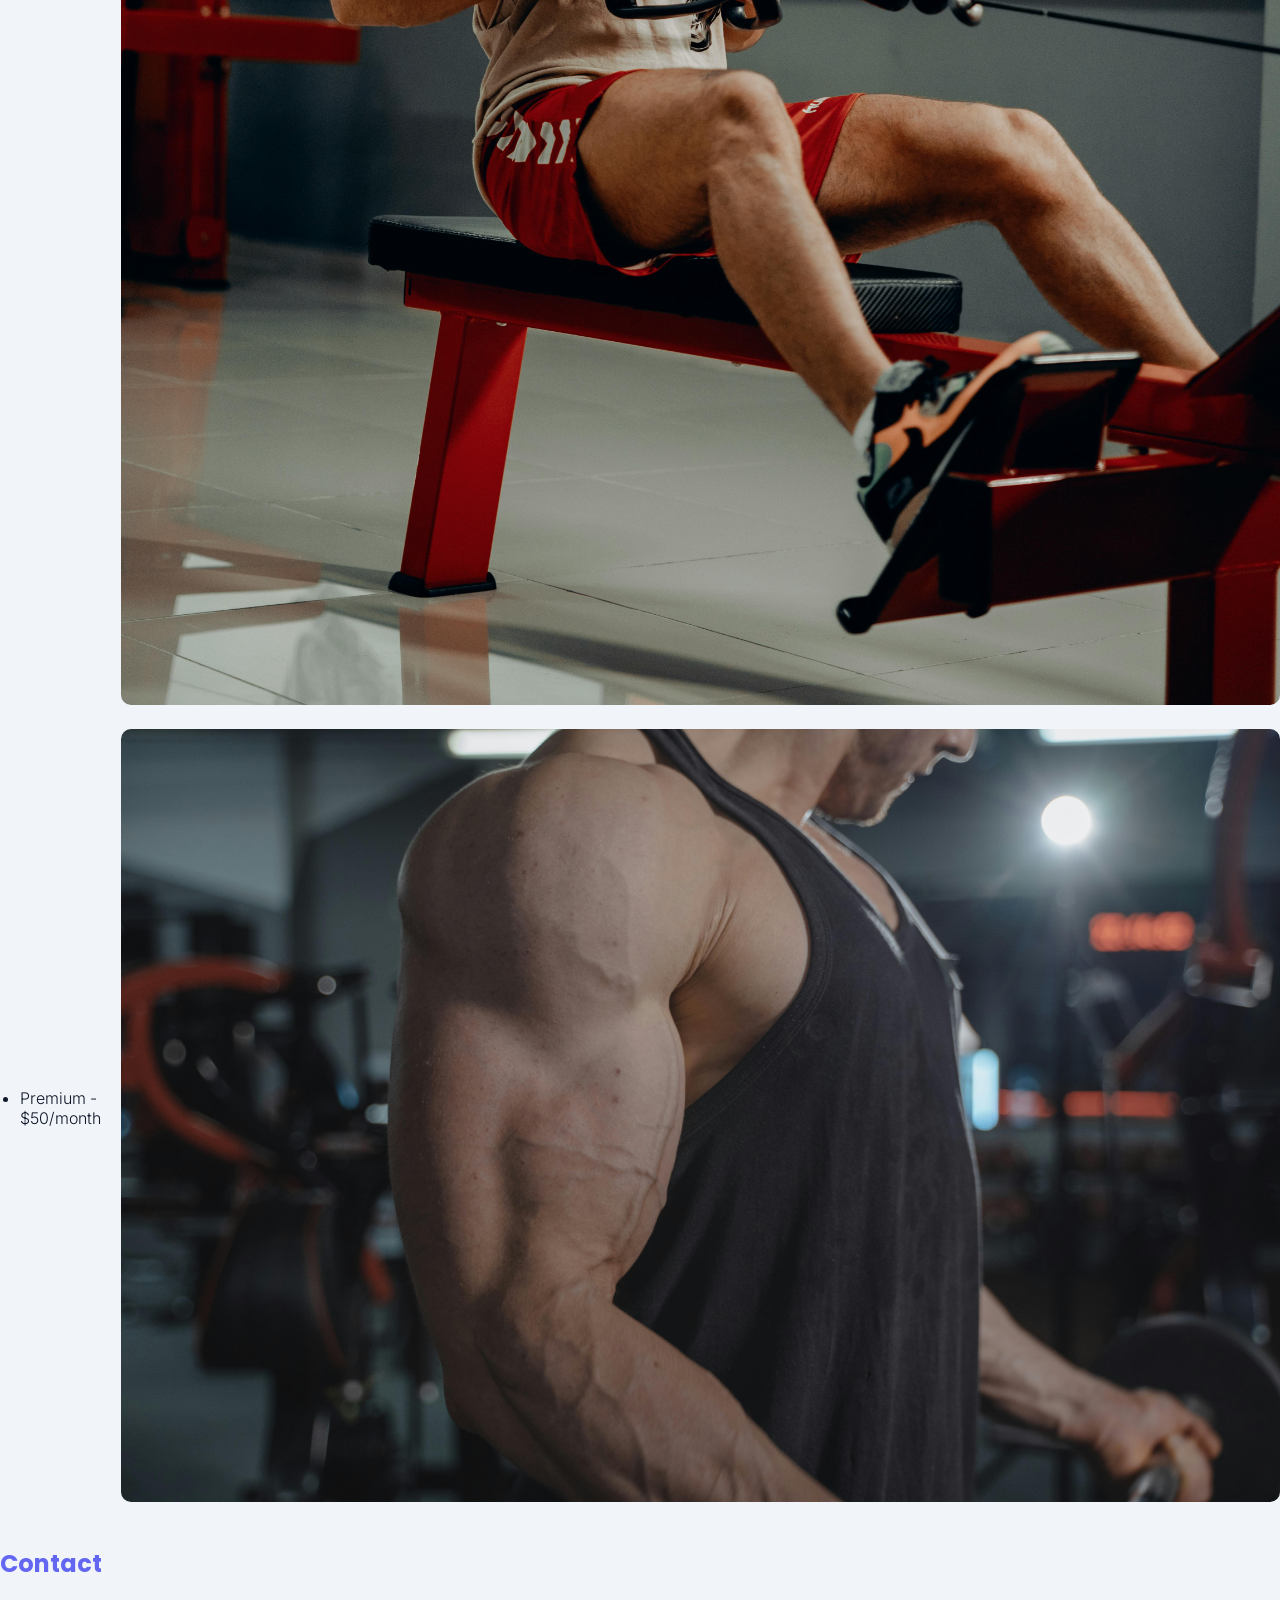
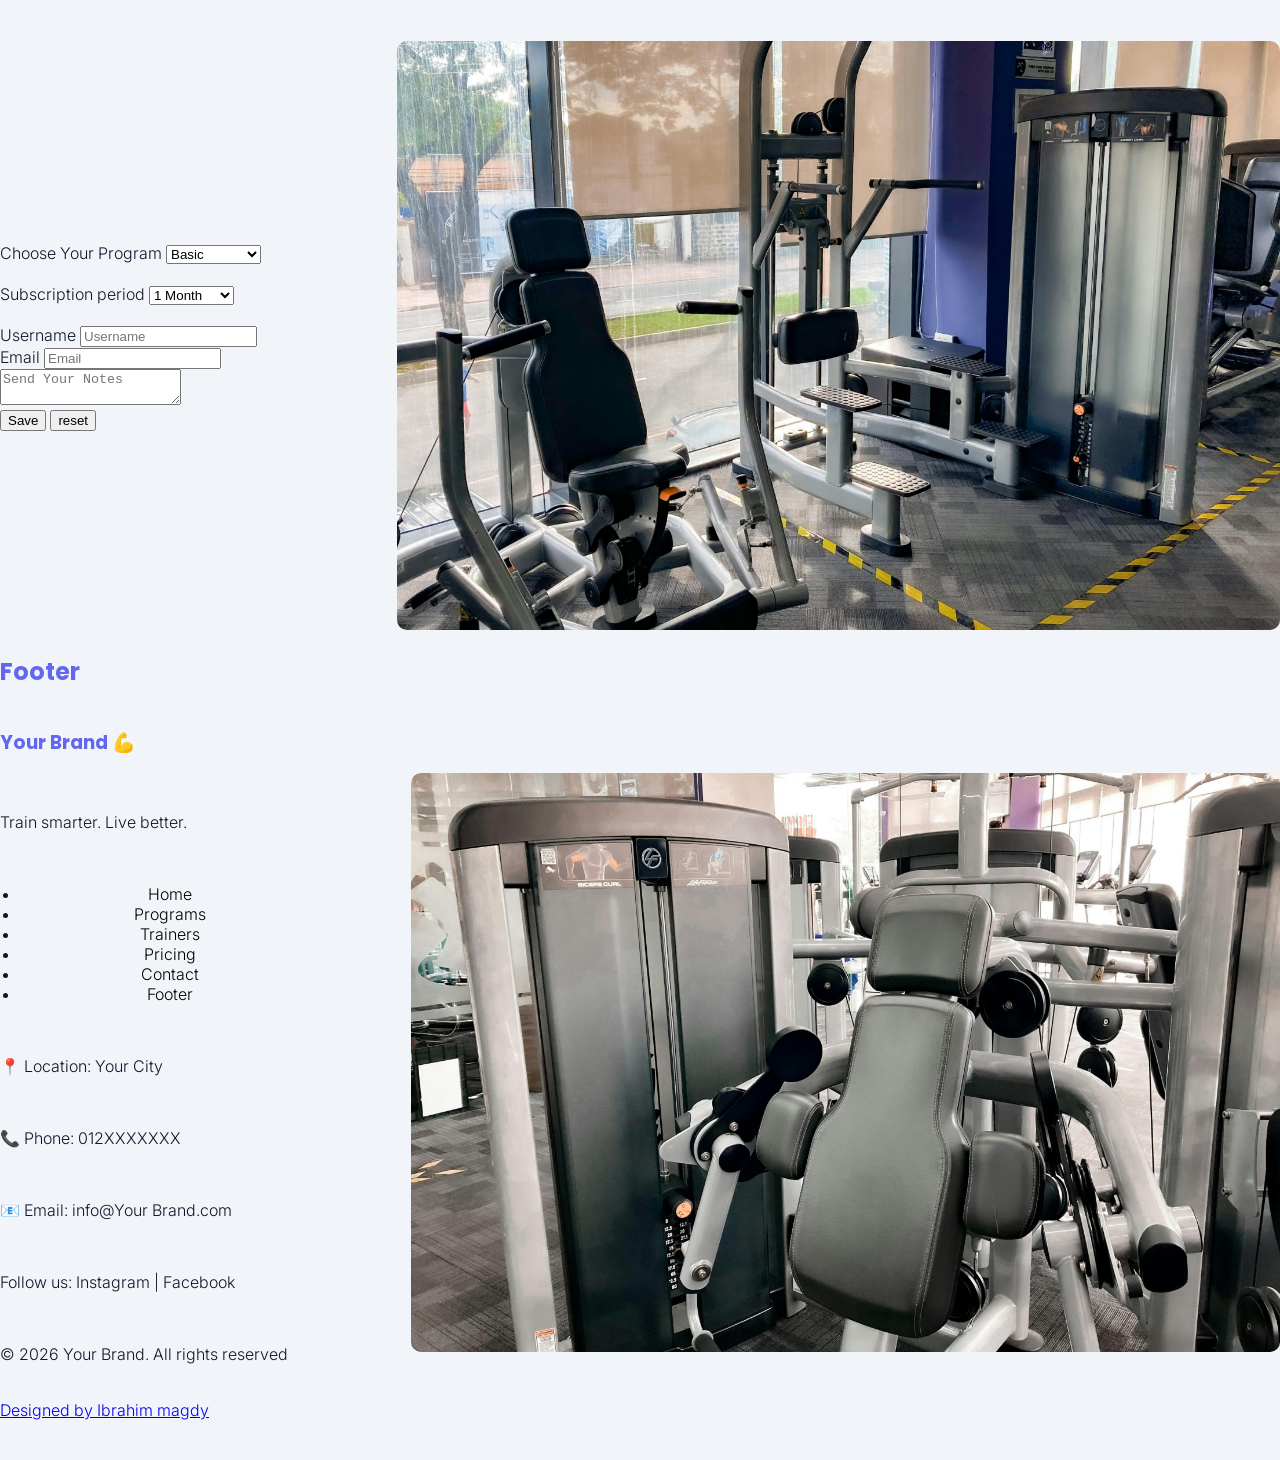
==== commit d5ce8a16: "The Update" ====
--- a/index.html
+++ b/index.html
@@ -272,21 +272,34 @@
 
                         </select>
 
-                        <br><br>
+                        <div>
+
+                            <br>
+
+                            <label>Subscription period</label>
+                            <select id="duration">
+                                <option value="1">1 Month</option>
+                                <option value="3">3 Months</option>
+                                <option value="12">12 Months</option>
+                            </select>
+
+                        </div>
+
+                        <br>
 
                         <label>Username</label>
                         <input type="text" id="name" required placeholder="Username">
 
-                        <br><br>
+                        <br>
 
                         <label>Email</label>
                         <input type="email" id="email" required placeholder="Email">
 
-                        <br><br>
+                        <br>
 
                         <textarea id="message" placeholder="Send Your Notes"></textarea>
 
-                        <br><br>
+                        <br>
 
                         <input type="submit" value="Save">
                         <input type="reset" value="reset" name="reset">
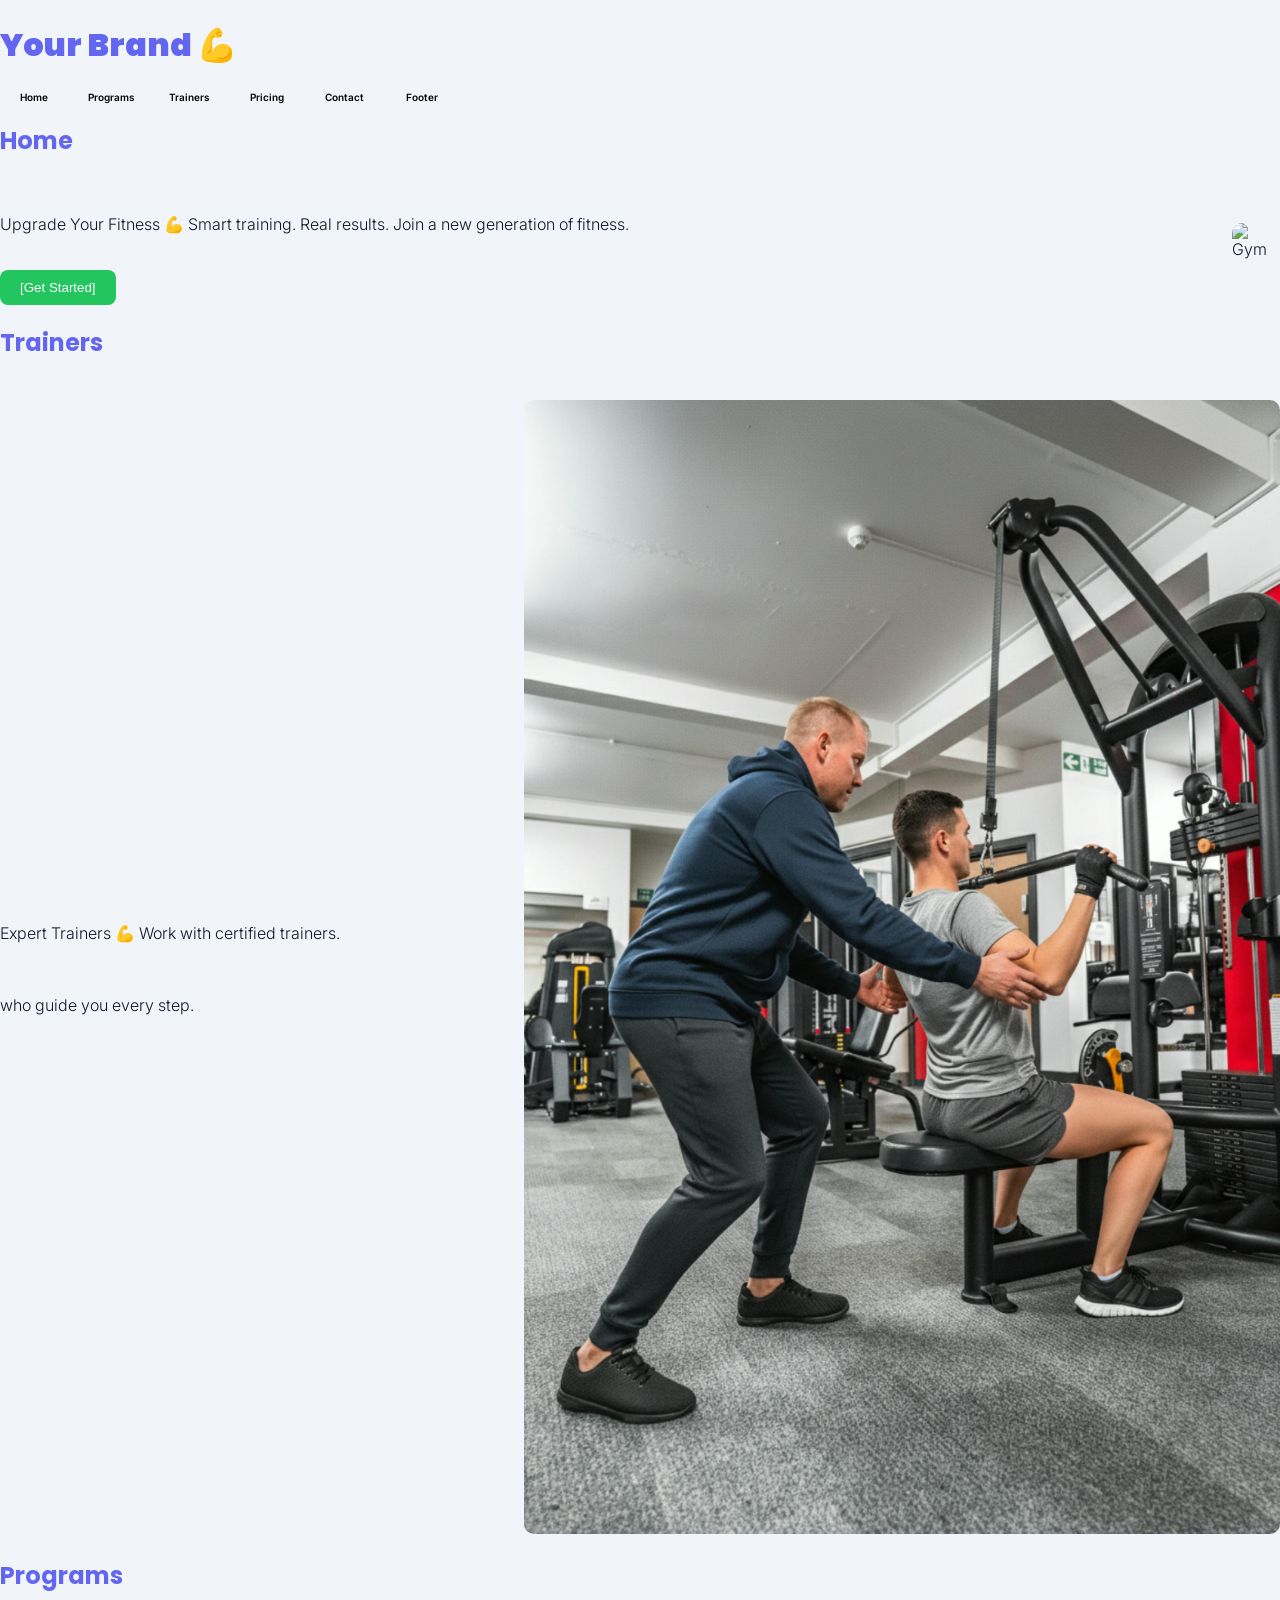
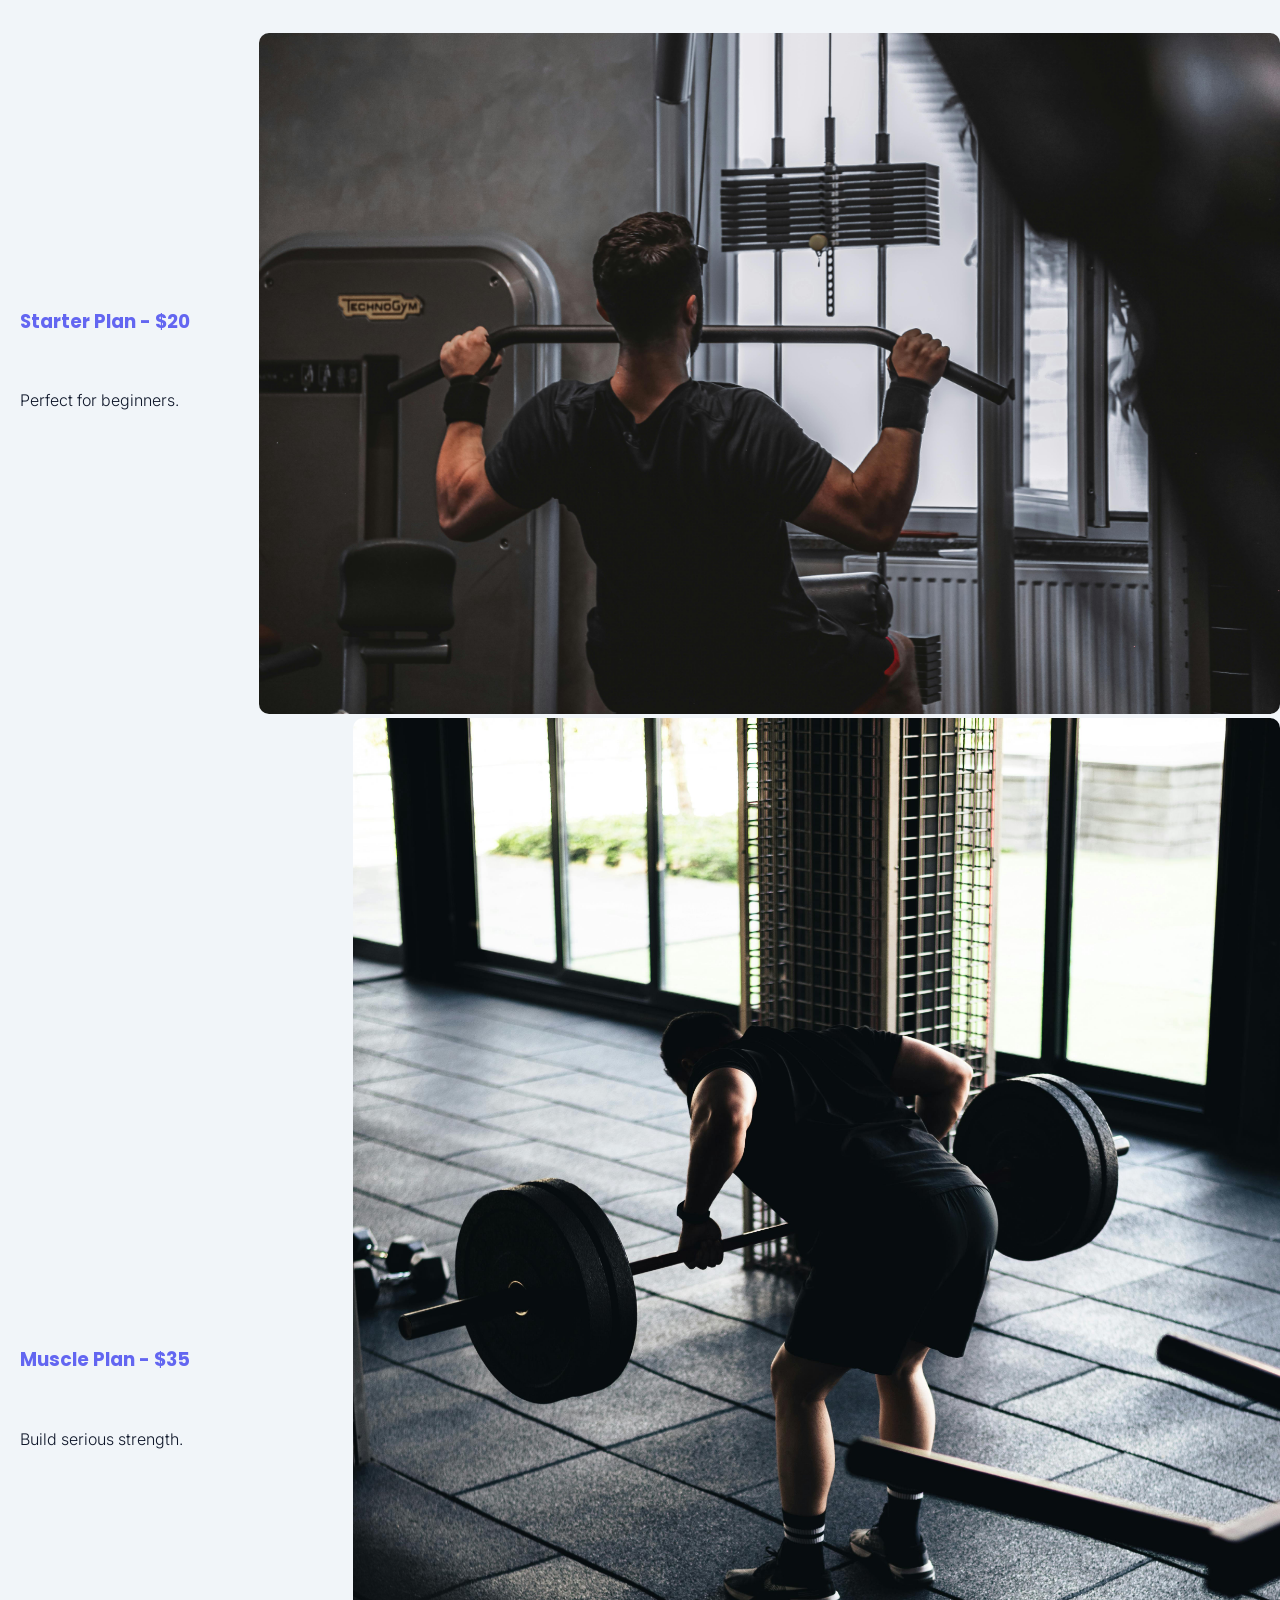
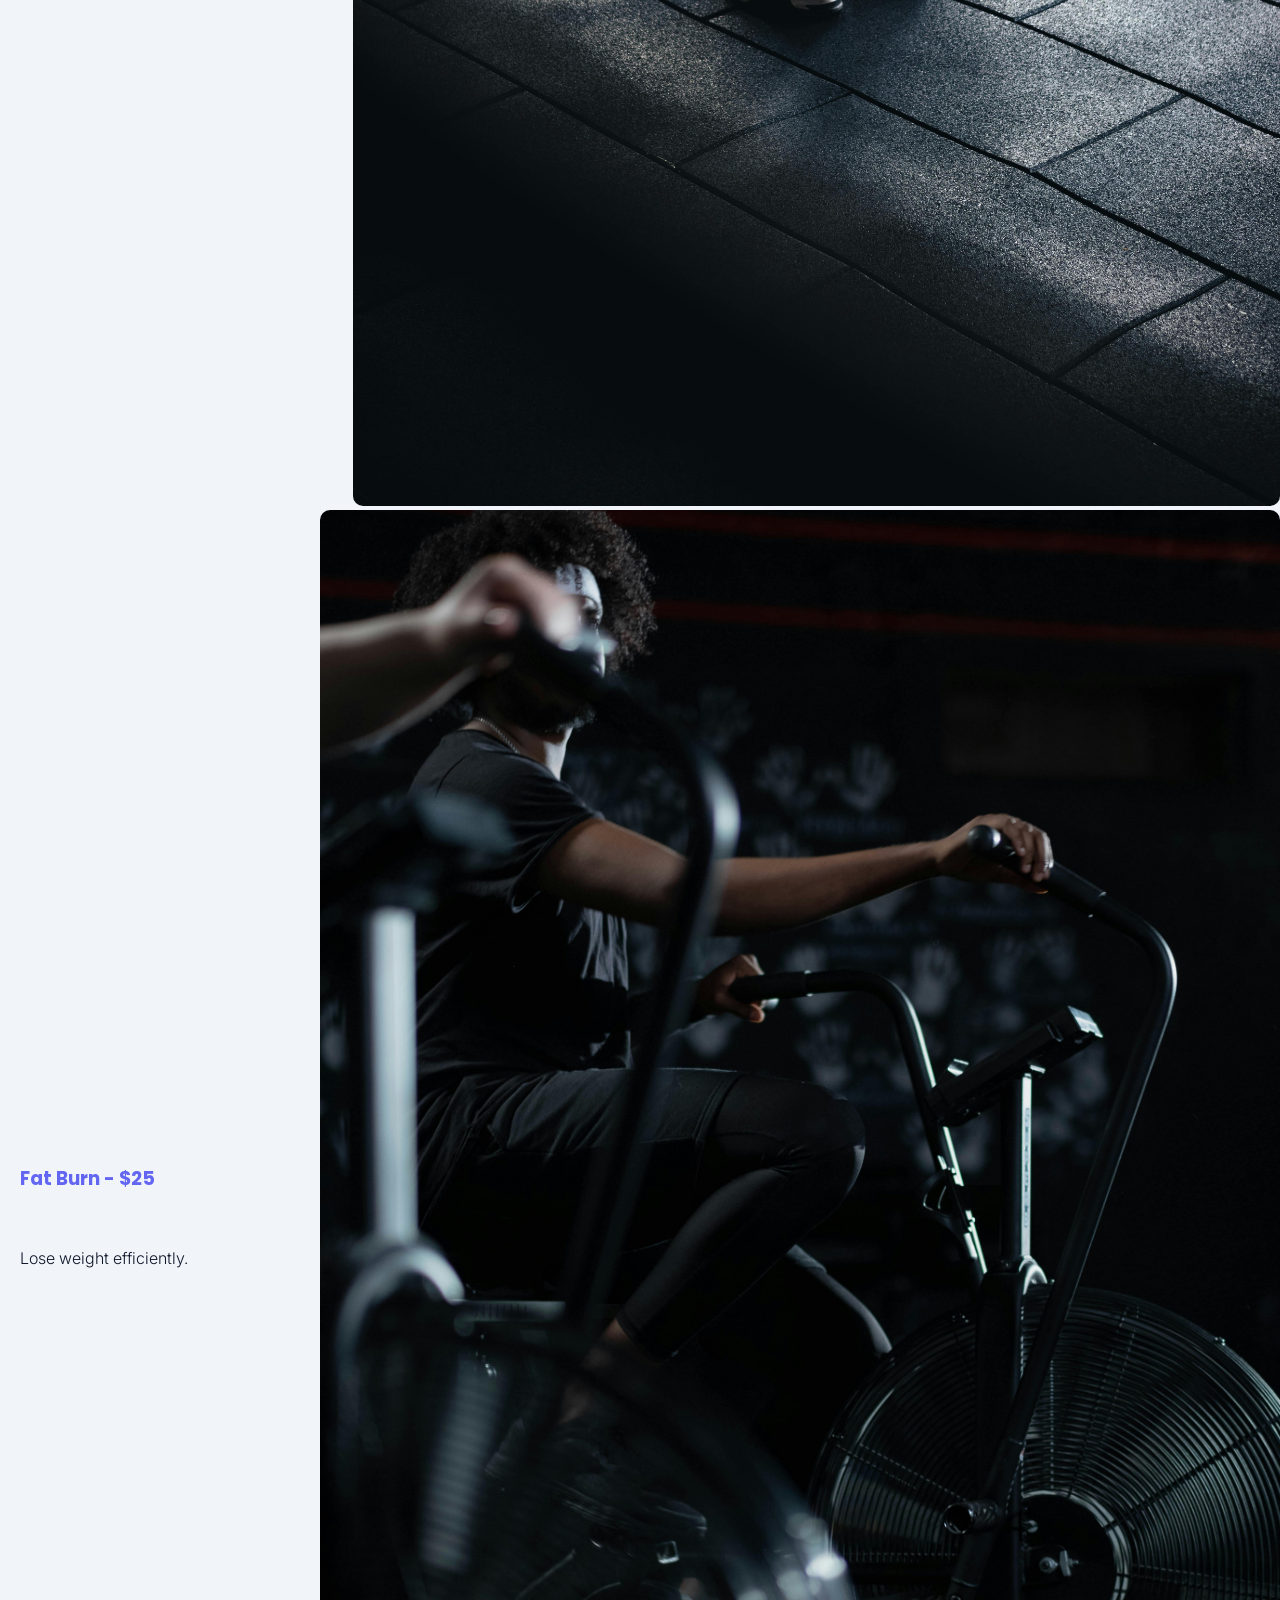
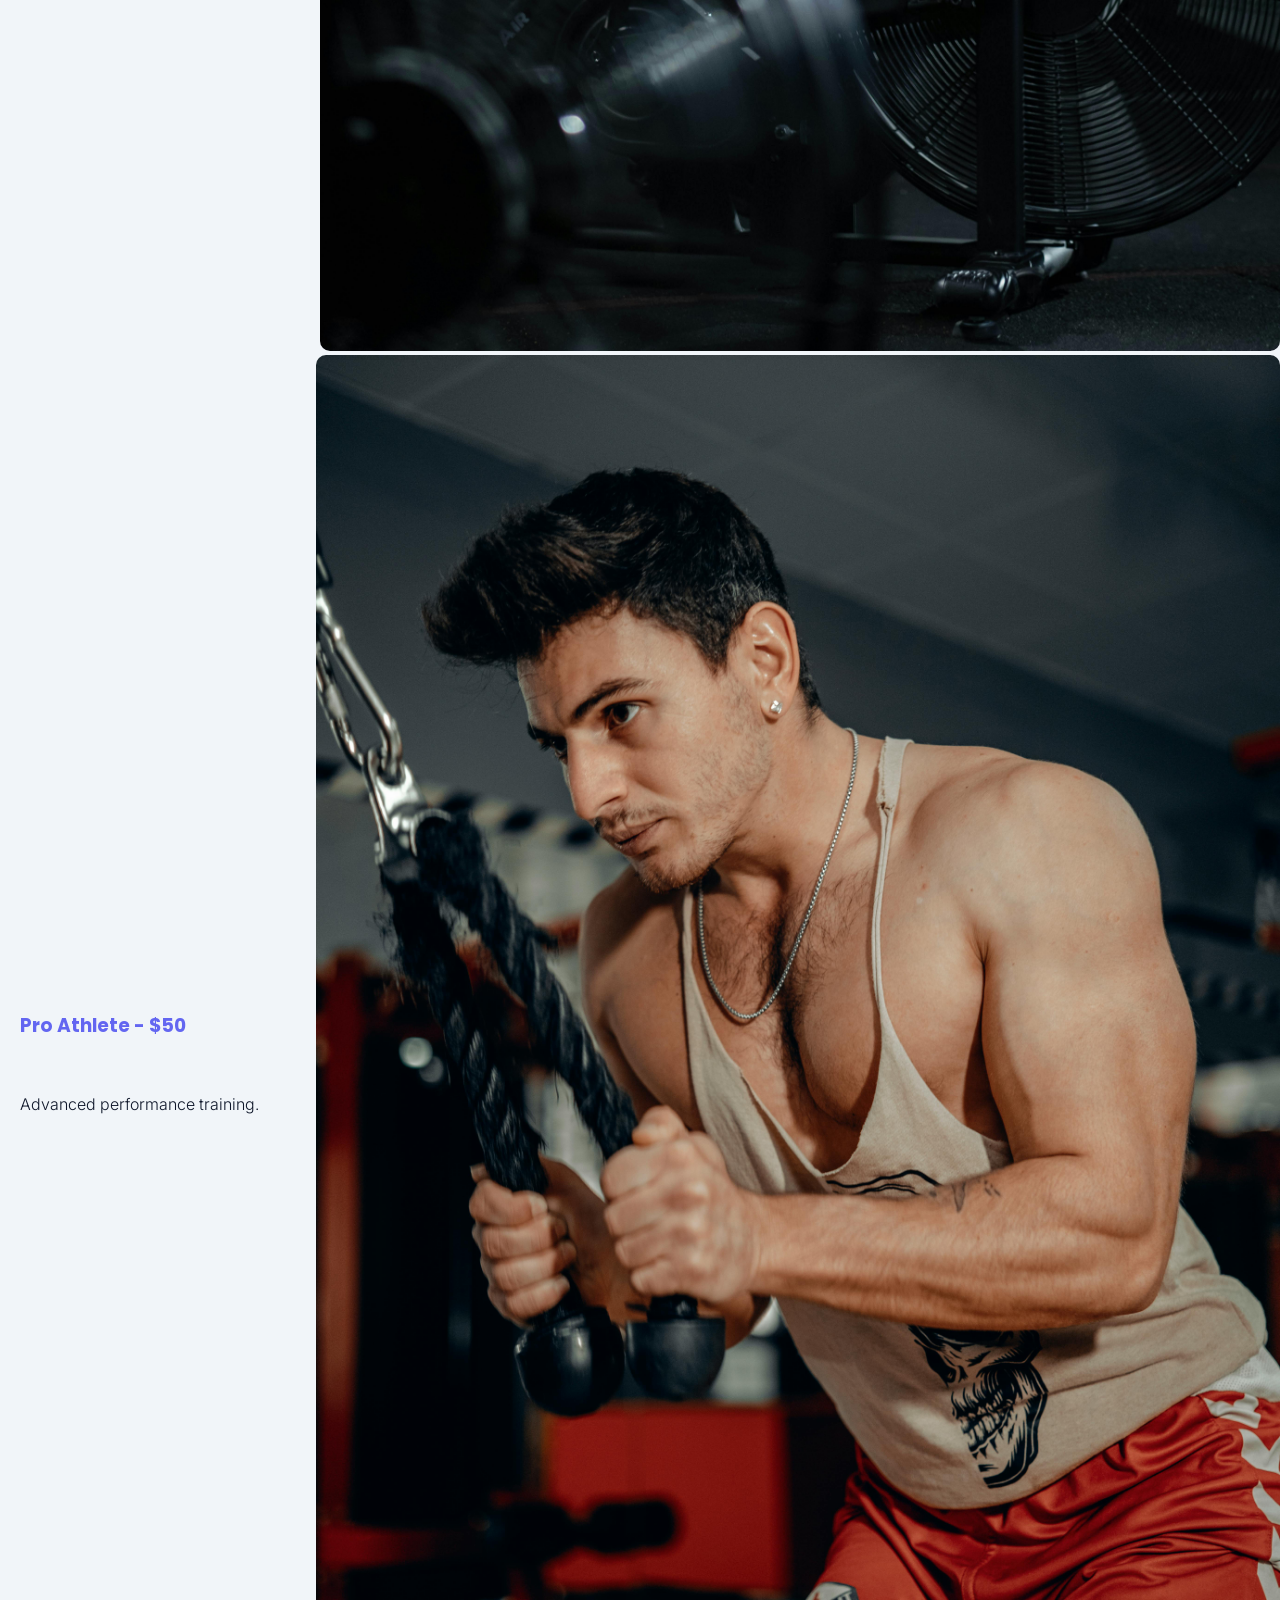
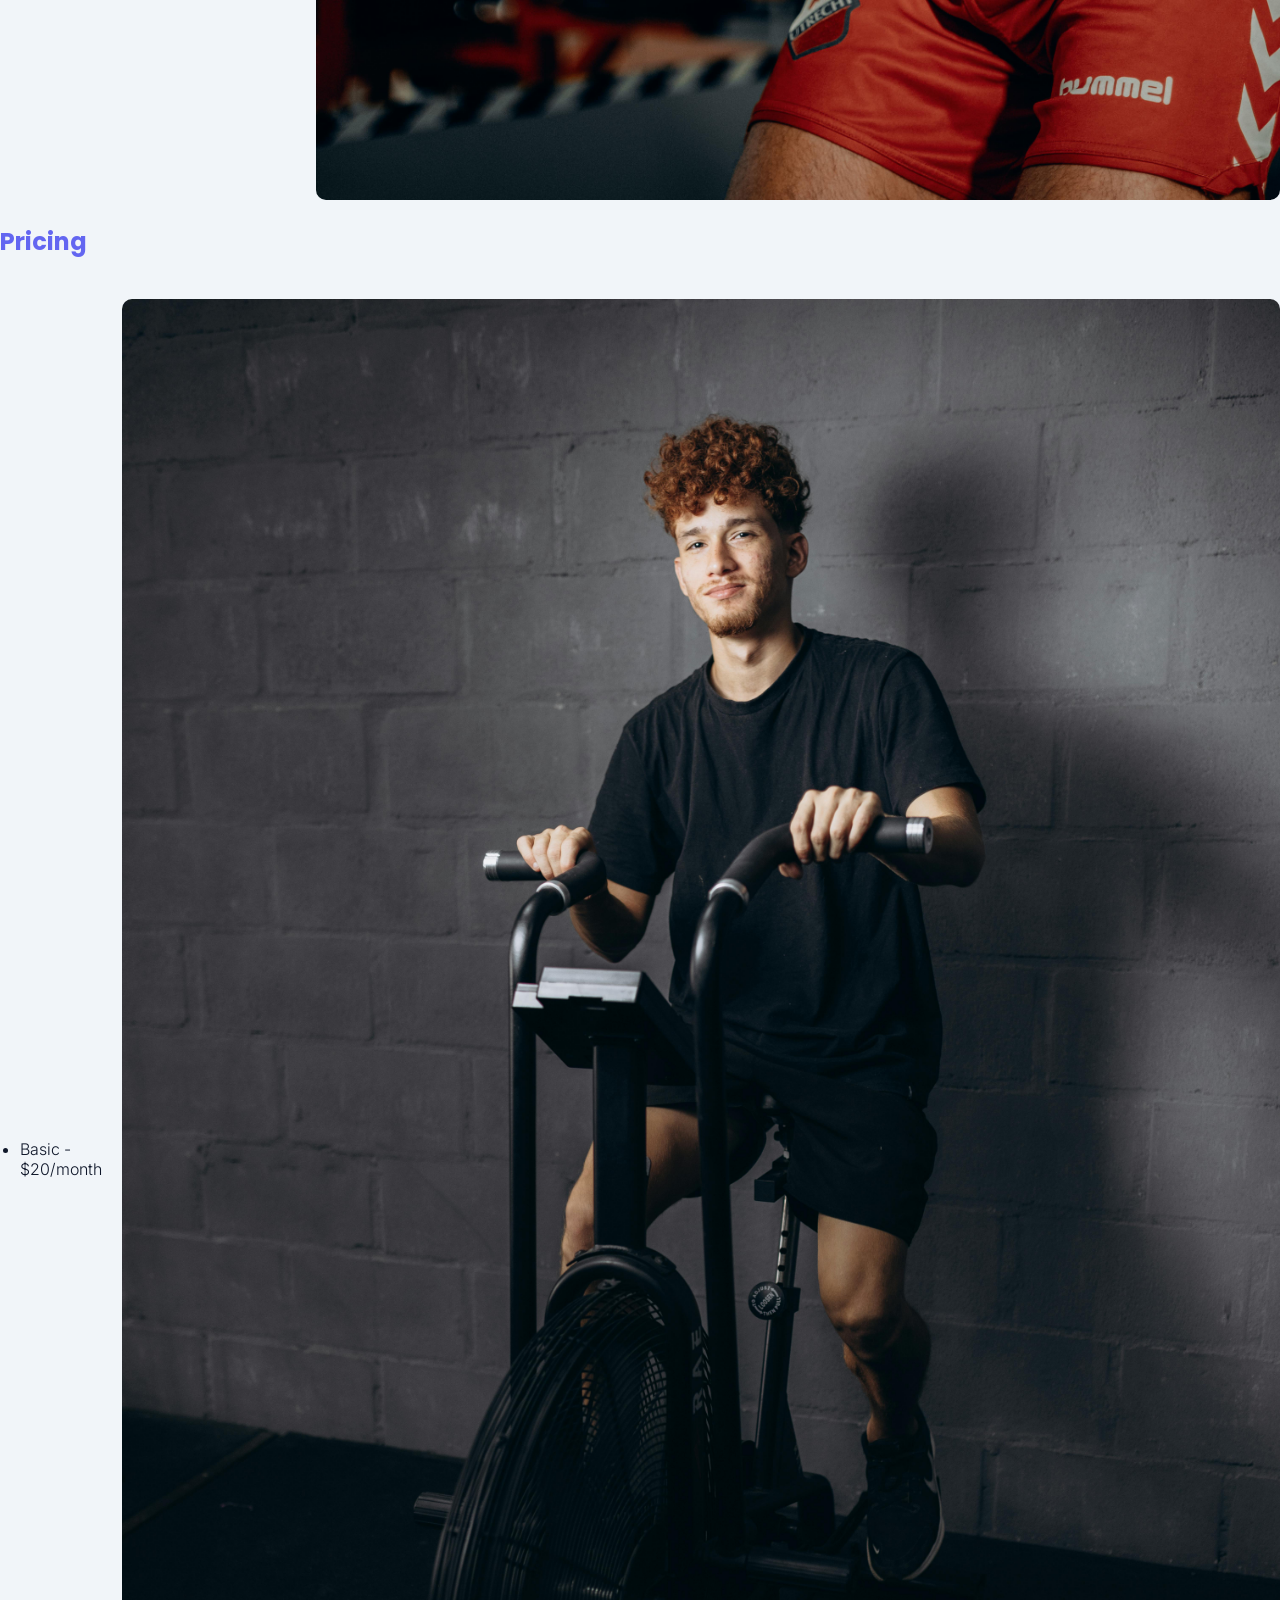
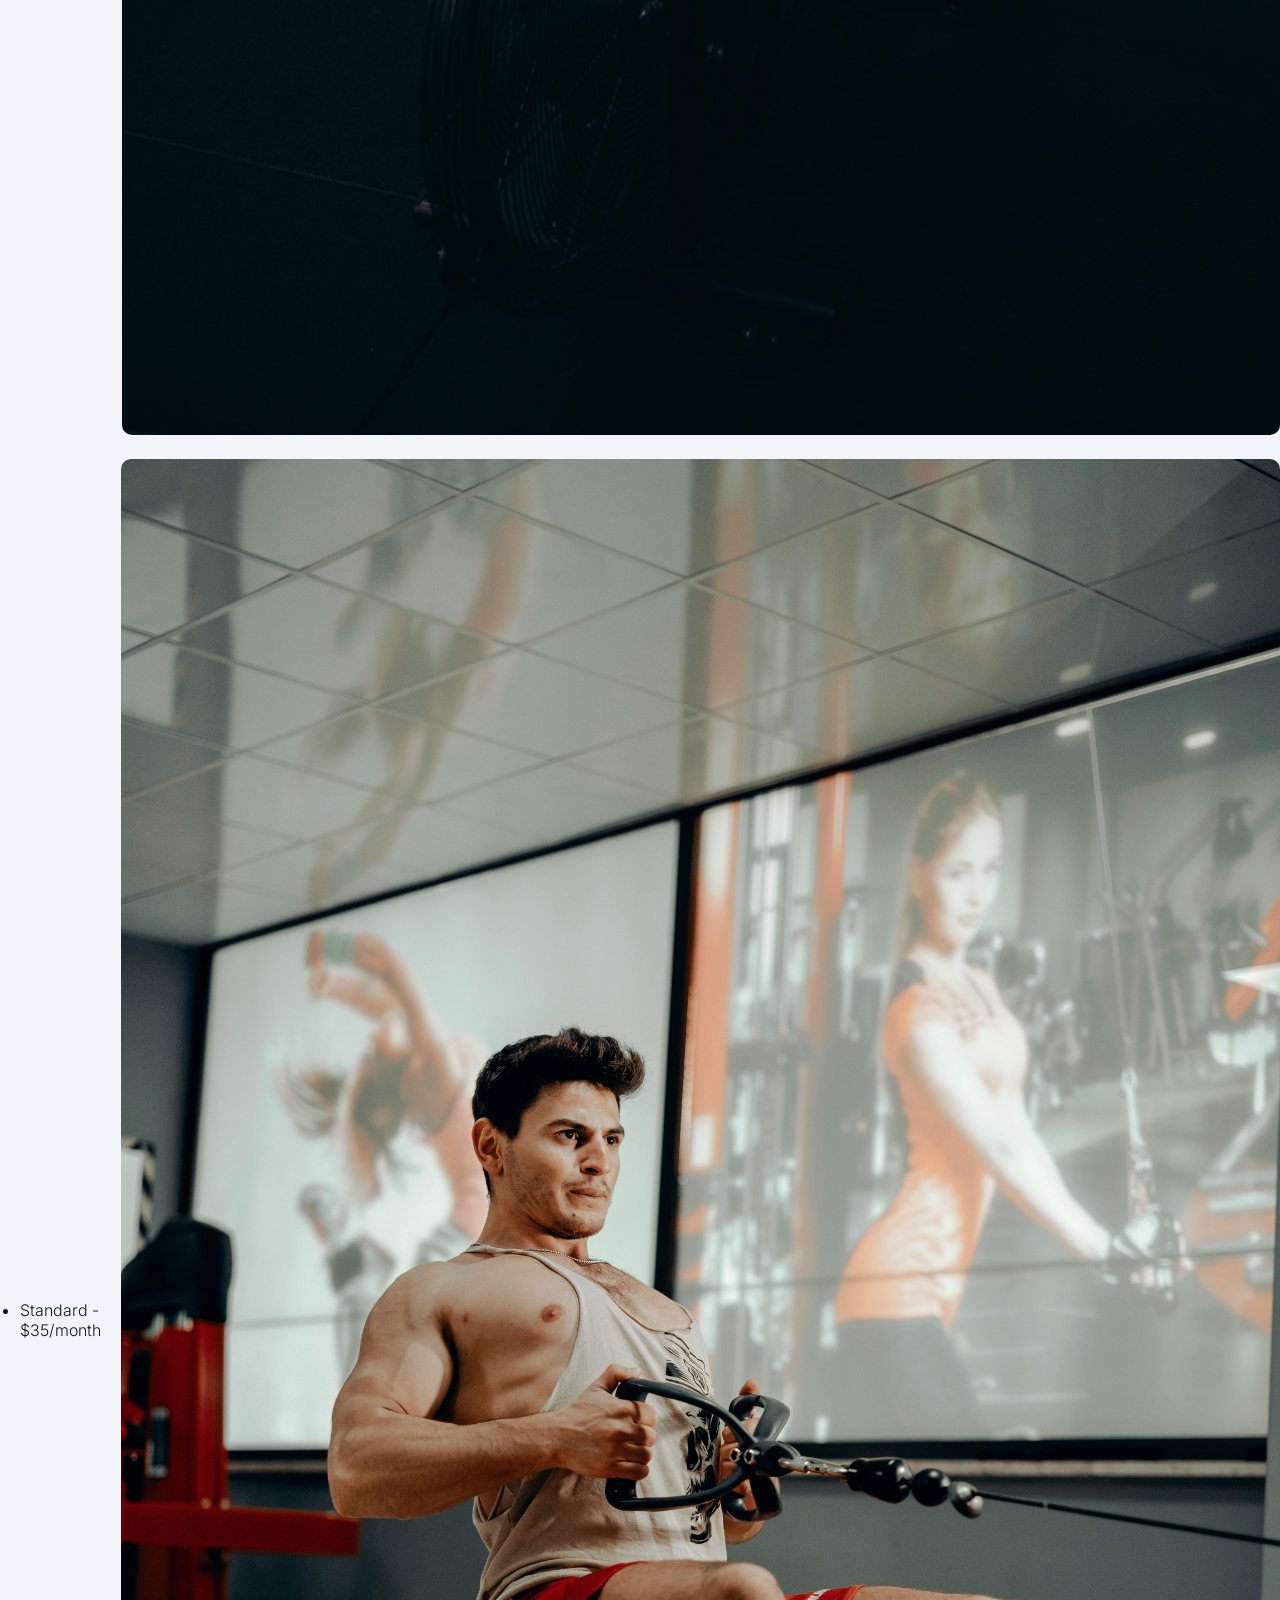
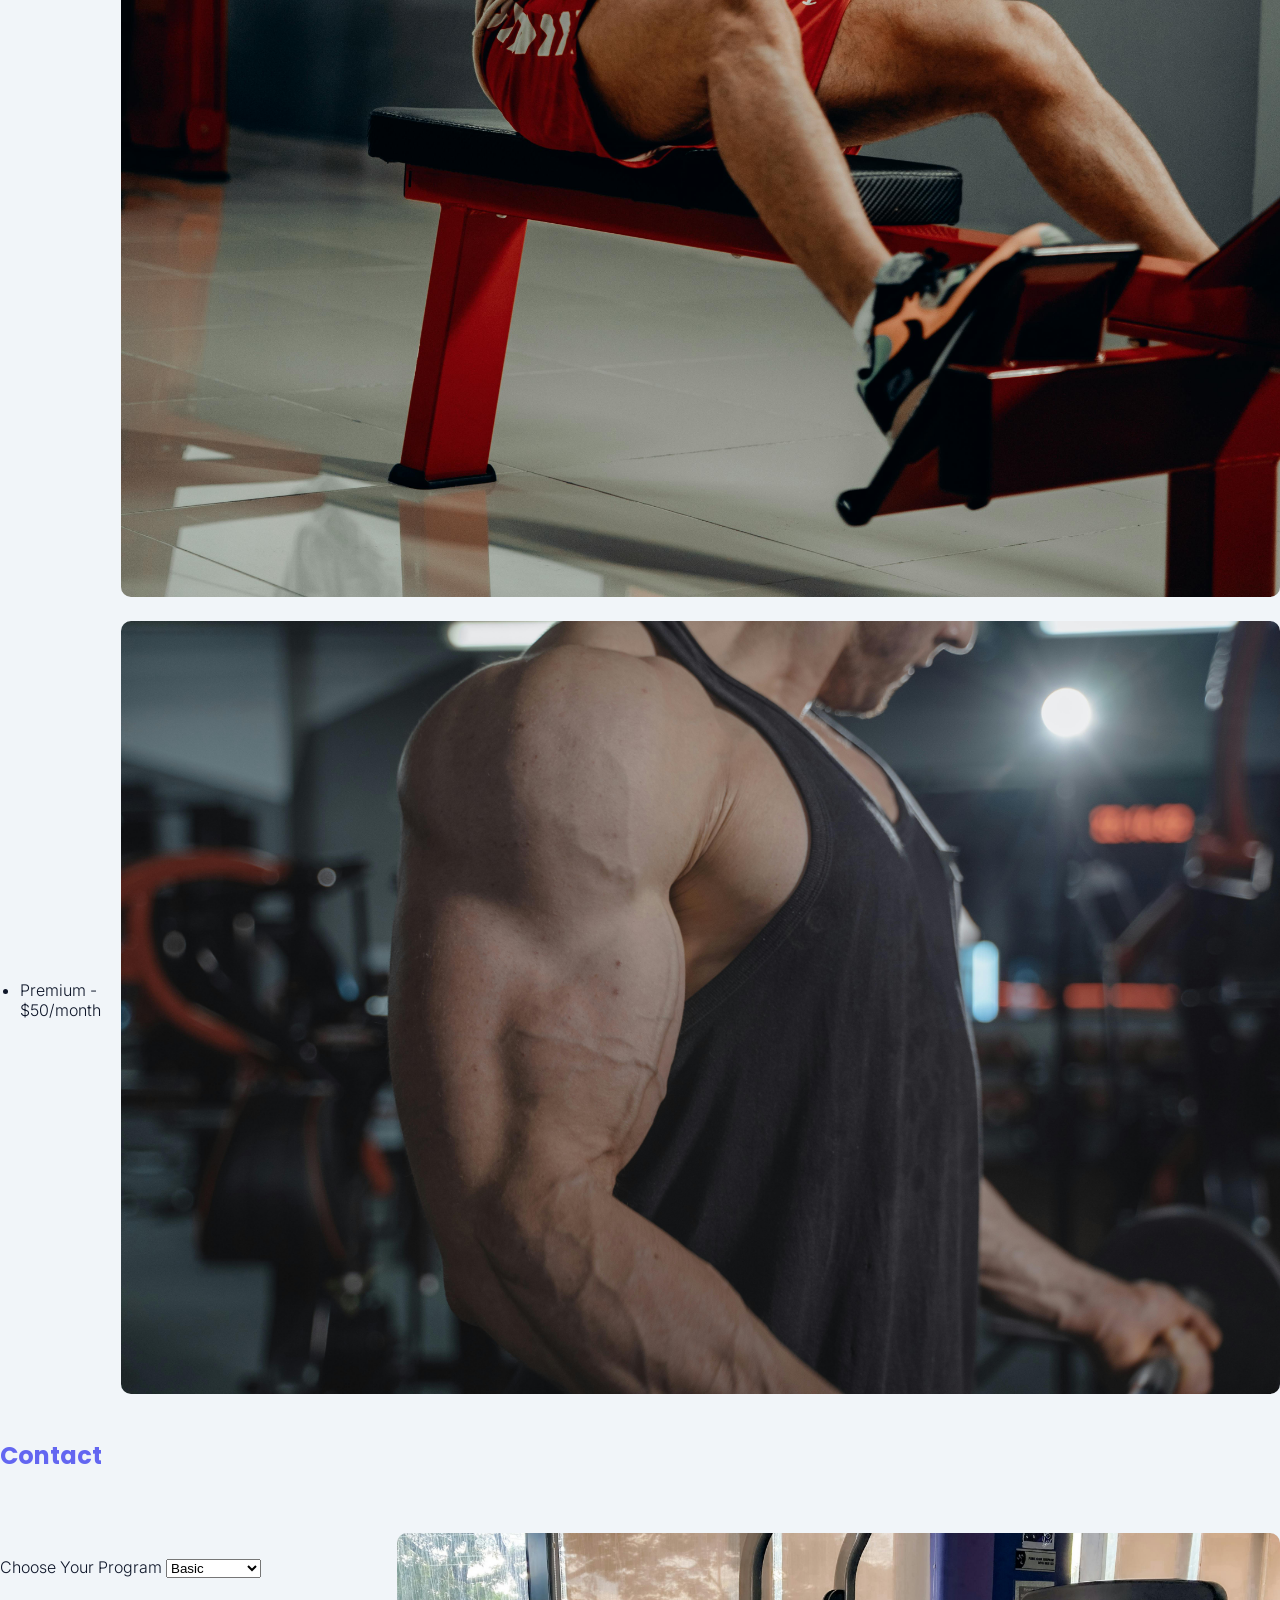
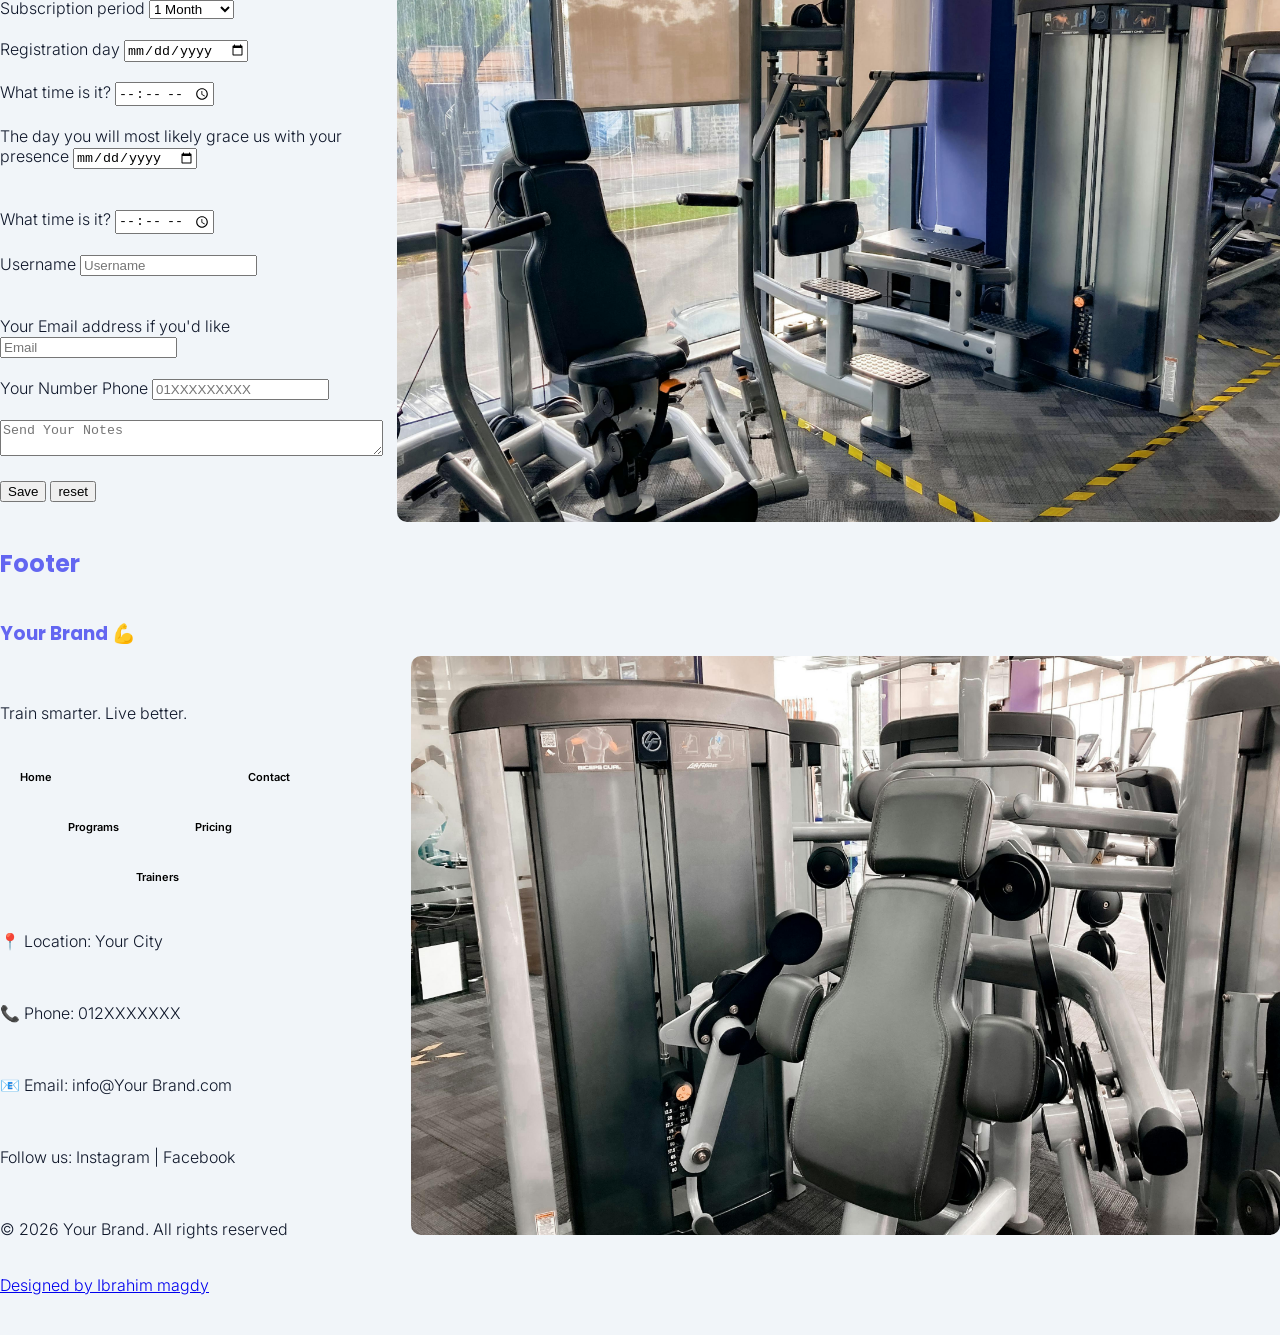
==== commit 3250e74a: "Update" ====
--- a/index.html
+++ b/index.html
@@ -257,10 +257,9 @@
 
                 <div class="text">
 
-
                     <div>
                         <label>Choose Your Program</label>
-                        <select id="meal" name="meals">
+                        <select id="Program" name="Programs">
 
                             <option value="20">Basic</option>
                             <option value="35">Standard</option>
@@ -272,34 +271,77 @@
 
                         </select>
 
-                        <div>
-
-                            <br>
-
-                            <label>Subscription period</label>
-                            <select id="duration">
-                                <option value="1">1 Month</option>
-                                <option value="3">3 Months</option>
-                                <option value="12">12 Months</option>
-                            </select>
-
-                        </div>
-
-                        <br>
+                    </div>
+
+                    <div>
+
+                        <br>
+
+                        <label>Subscription period</label>
+                        <select id="duration">
+                            <option value="1">1 Month</option>
+                            <option value="3">3 Months</option>
+                            <option value="12">12 Months</option>
+                        </select>
+
+                    </div>
+
+                    <br>
+
+                    <div>
+
+                        <label>Registration day</label>
+                        <input type="date" name="date" required class="date">
+                        <br>
+                        <br>
+                        <label>What time is it?</label>
+                        <input type="time" name="time" required class="time">
+
+                    </div>
+
+                    <br>
+                    <div>
+
+                        <label>The day you will most likely grace us with your presence</label>
+                        <input type="date" name="date" class="date">
+                        <br>
+                        <br>
+                        <br>
+                        <label>What time is it?</label>
+                        <input type="time" name="time" class="time">
+
+                    </div>
+
+                    <br>
+
+                    <div>
 
                         <label>Username</label>
-                        <input type="text" id="name" required placeholder="Username">
-
-                        <br>
-
-                        <label>Email</label>
-                        <input type="email" id="email" required placeholder="Email">
-
-                        <br>
-
-                        <textarea id="message" placeholder="Send Your Notes"></textarea>
-
-                        <br>
+                        <input type="text" name="User" id="name" class="Username" required placeholder="Username">
+
+                    </div>
+                    <br>
+                    <br>
+                    <div>
+
+                        <label>Your Email address if you'd like</label>
+                        <input type="email" name="mail" id="email" class="email" placeholder="Email" value="">
+
+                    </div>
+                    <br>
+                    <div>
+
+                        <label>Your Number Phone</label>
+                        <input type="tel" id="phoneNumber" class="phone" required placeholder="01XXXXXXXXX">
+
+                    </div>
+                    <br>
+                    <div>
+                        <textarea id="message" class="text" placeholder="Send Your Notes"></textarea>
+                    </div>
+                    <br>
+
+                    <div>
 
                         <input type="submit" value="Save">
                         <input type="reset" value="reset" name="reset">
@@ -332,51 +374,44 @@
         <div class="flex">
             <div class="text">
 
-                <div class="text2">
-
-                    <h3>Your Brand 💪
-                    </h3>
-                    <br>
-                    <p>Train smarter. Live better.</p>
-                    <br>
-                    <div>
-                        <ul class="box">
-
-                            <li><a href="#Home">Home</a></li>
-
-                            <li><a href="#Programs">Programs</a></li>
-
-                            <li><a href="#Trainers">Trainers</a></li>
-
-                            <li><a href="#Pricing">Pricing</a></li>
-
-                            <li><a href="#Contact">Contact</a></li>
-
-                            <li><a href="#Footer">Footer</a></li>
-
-
-                        </ul>
-                    </div>
-                    <br>
-                    <p>📍 Location: Your City
-                    </p>
-                    <br>
-                    <p>📞 Phone: 012XXXXXXX</p>
-                    <br>
-                    <p>📧 Email: info@Your Brand.com
-                    </p>
-                    <br>
-                    <p>Follow us:
-                        Instagram | Facebook</p>
-                    <br>
-                    <p>© 2026 <span id="brand">Your Brand</span>. All rights reserved</p>
-                    <br>
-                    <a href="https://wa.me/201080407065" target="_blank">
-                        Designed by Ibrahim magdy
-                    </a>
-                    <br>
-
-                </div>
+                <h3>Your Brand 💪
+                </h3>
+                <br>
+                <p>Train smarter. Live better.</p>
+                <br>
+                <div>
+                    <ul class="Mainbox">
+
+                        <li><a href="#Home" class="He">Home</a></li>
+
+                        <li><a href="#Programs">Programs</a></li>
+
+                        <li><a href="#Trainers" class="Tra">Trainers</a></li>
+
+                        <li><a href="#Pricing">Pricing</a></li>
+
+                        <li><a href="#Contact" class="Cont">Contact</a></li>
+
+                    </ul>
+                </div>
+                <br>
+                <p>📍 Location: Your City
+                </p>
+                <br>
+                <p>📞 Phone: 012XXXXXXX</p>
+                <br>
+                <p>📧 Email: info@Your Brand.com
+                </p>
+                <br>
+                <p>Follow us:
+                    Instagram | Facebook</p>
+                <br>
+                <p>© 2026 <span id="brand">Your Brand</span>. All rights reserved</p>
+                <br>
+                <a href="https://wa.me/201080407065" target="_blank">
+                    Designed by Ibrahim magdy
+                </a>
+                <br>
 
             </div>
             <br>
--- a/Your Brand.css
+++ b/Your Brand.css
@@ -26,37 +26,38 @@
         align-items: center;
         margin: 10px;
         padding: 15px;
-        flex-direction: column;
+        flex-direction: row;
+        flex-wrap: wrap;
         text-align: center;
 
     }
 
-    .box {
-
-        font-family: "Inter", sans-serif;
-        font-optical-sizing: auto;
-        font-weight: 600;
-        font-style: normal;
-
-
-        display: flex;
-        flex-wrap: wrap;
-        list-style: none;
-        margin: 0;
-        padding: 0;
-
-        flex-direction: column;
-        width: 100%;
-        gap: 15px;
-
-        align-items: center;
-
-
-        color: #fff;
-
-    }
-
-}
+}
+
+.box {
+
+    font-family: "Inter", sans-serif;
+    font-optical-sizing: auto;
+    font-weight: 600;
+    font-style: normal;
+
+    display: flex;
+    list-style: none;
+    margin: 0;
+    padding: 0;
+
+    flex-direction: row;
+    width: 450px;
+    gap: 15px;
+
+    font-size: 10px;
+    margin-left: 3px;
+
+    color: #fff;
+
+}
+
+
 
 .box li {
     width: 100%;
@@ -171,14 +172,6 @@
 
 }
 
-.text2 {
-
-    margin-right: 50px;
-    margin-top: 20px;
-
-
-}
-
 img {
 
     width: 100%;
@@ -199,6 +192,57 @@
     text-decoration: none;
 }
 
+.Mainbox {
+
+    font-family: "Inter", sans-serif;
+    font-optical-sizing: auto;
+    font-weight: 600;
+    font-style: normal;
+
+    display: flex;
+    flex-direction: row;
+    justify-content: space-between;
+    align-items: center;
+
+    list-style: none;
+    width: 300px;
+    font-size: 11px;
+
+}
+
+.Mainbox a {
+
+    color: #000;
+    text-decoration: none;
+
+}
+
+.He {
+
+    display: flex;
+    align-self: flex-start;
+    margin-bottom: 100px;
+
+}
+
+.Tra {
+
+    display: flex;
+    align-self: flex-end;
+    margin-top: 100px;
+
+}
+
+.Cont {
+
+    display: flex;
+    align-self: flex-start;
+    margin-bottom: 100px;
+    justify-content: space-between;
+    margin-right: 30px;
+
+}
+
 .menu-card {
     display: flex;
     gap: 20px;
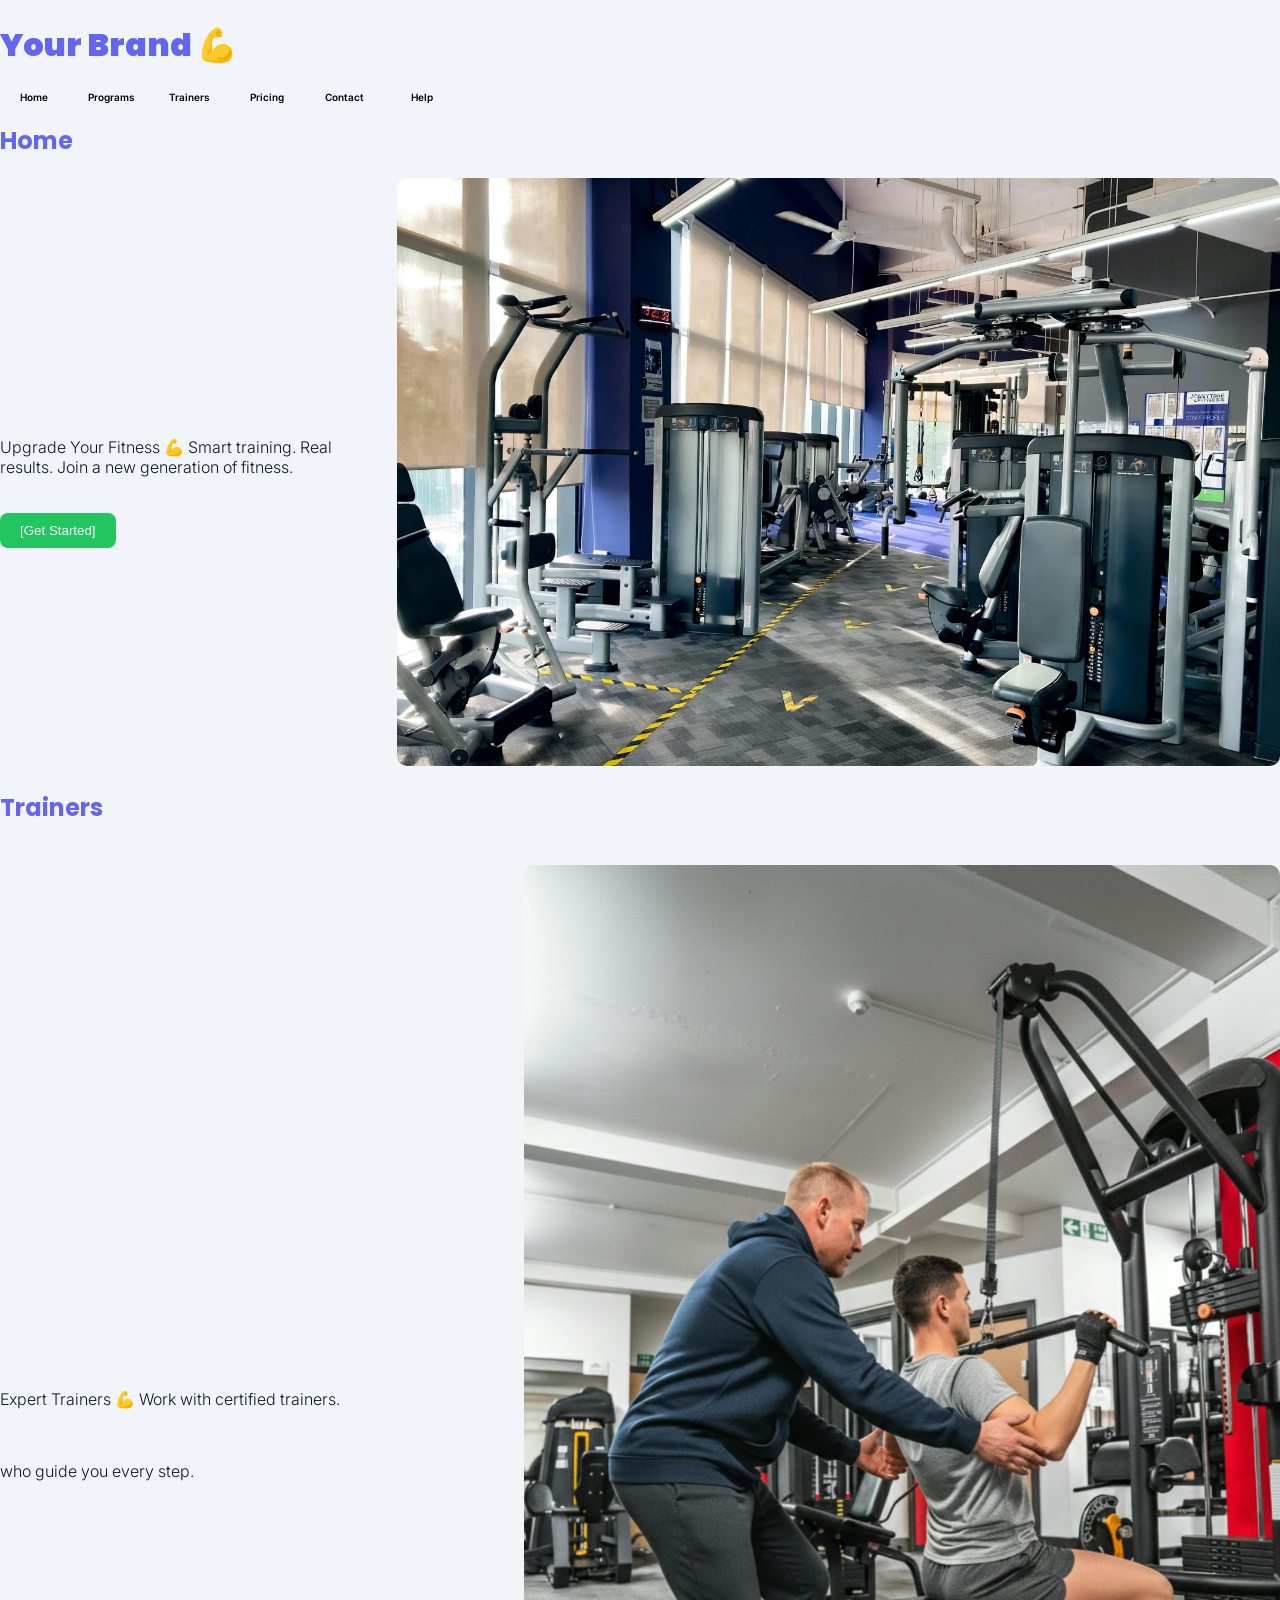
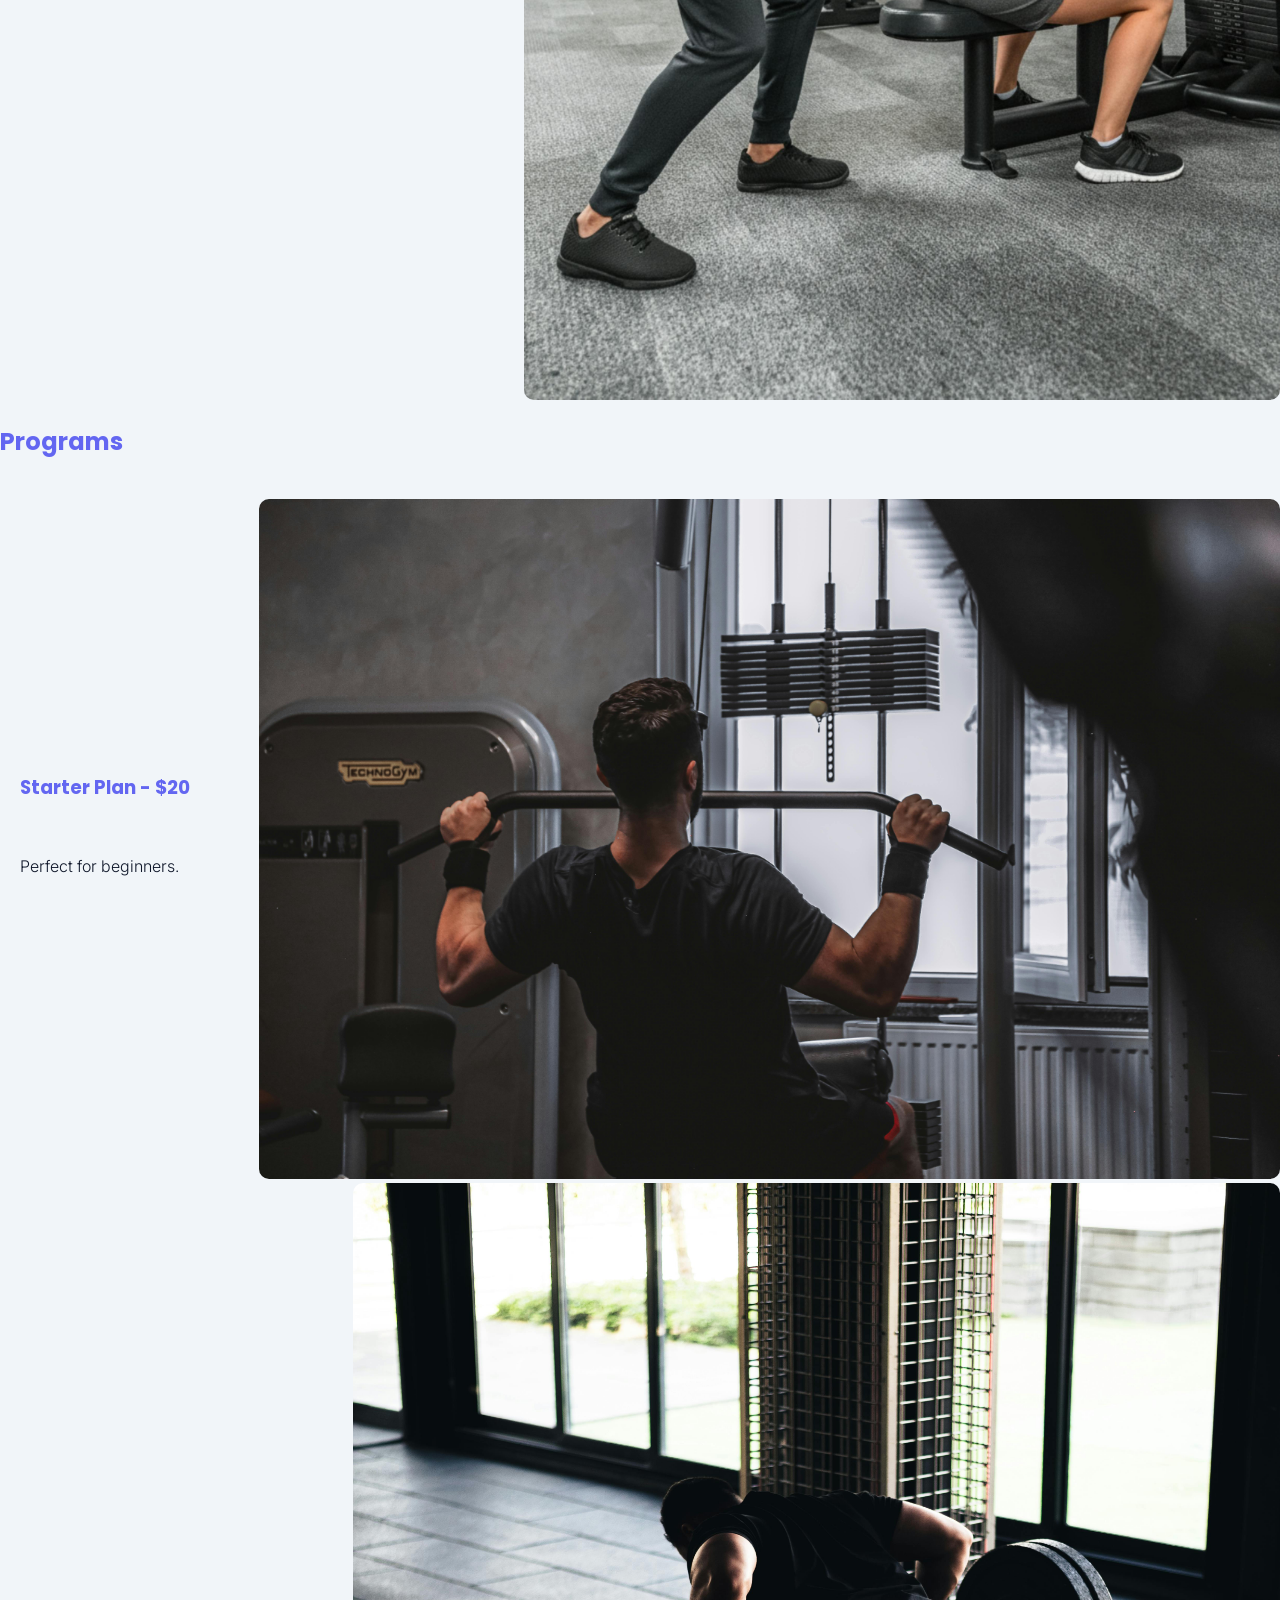
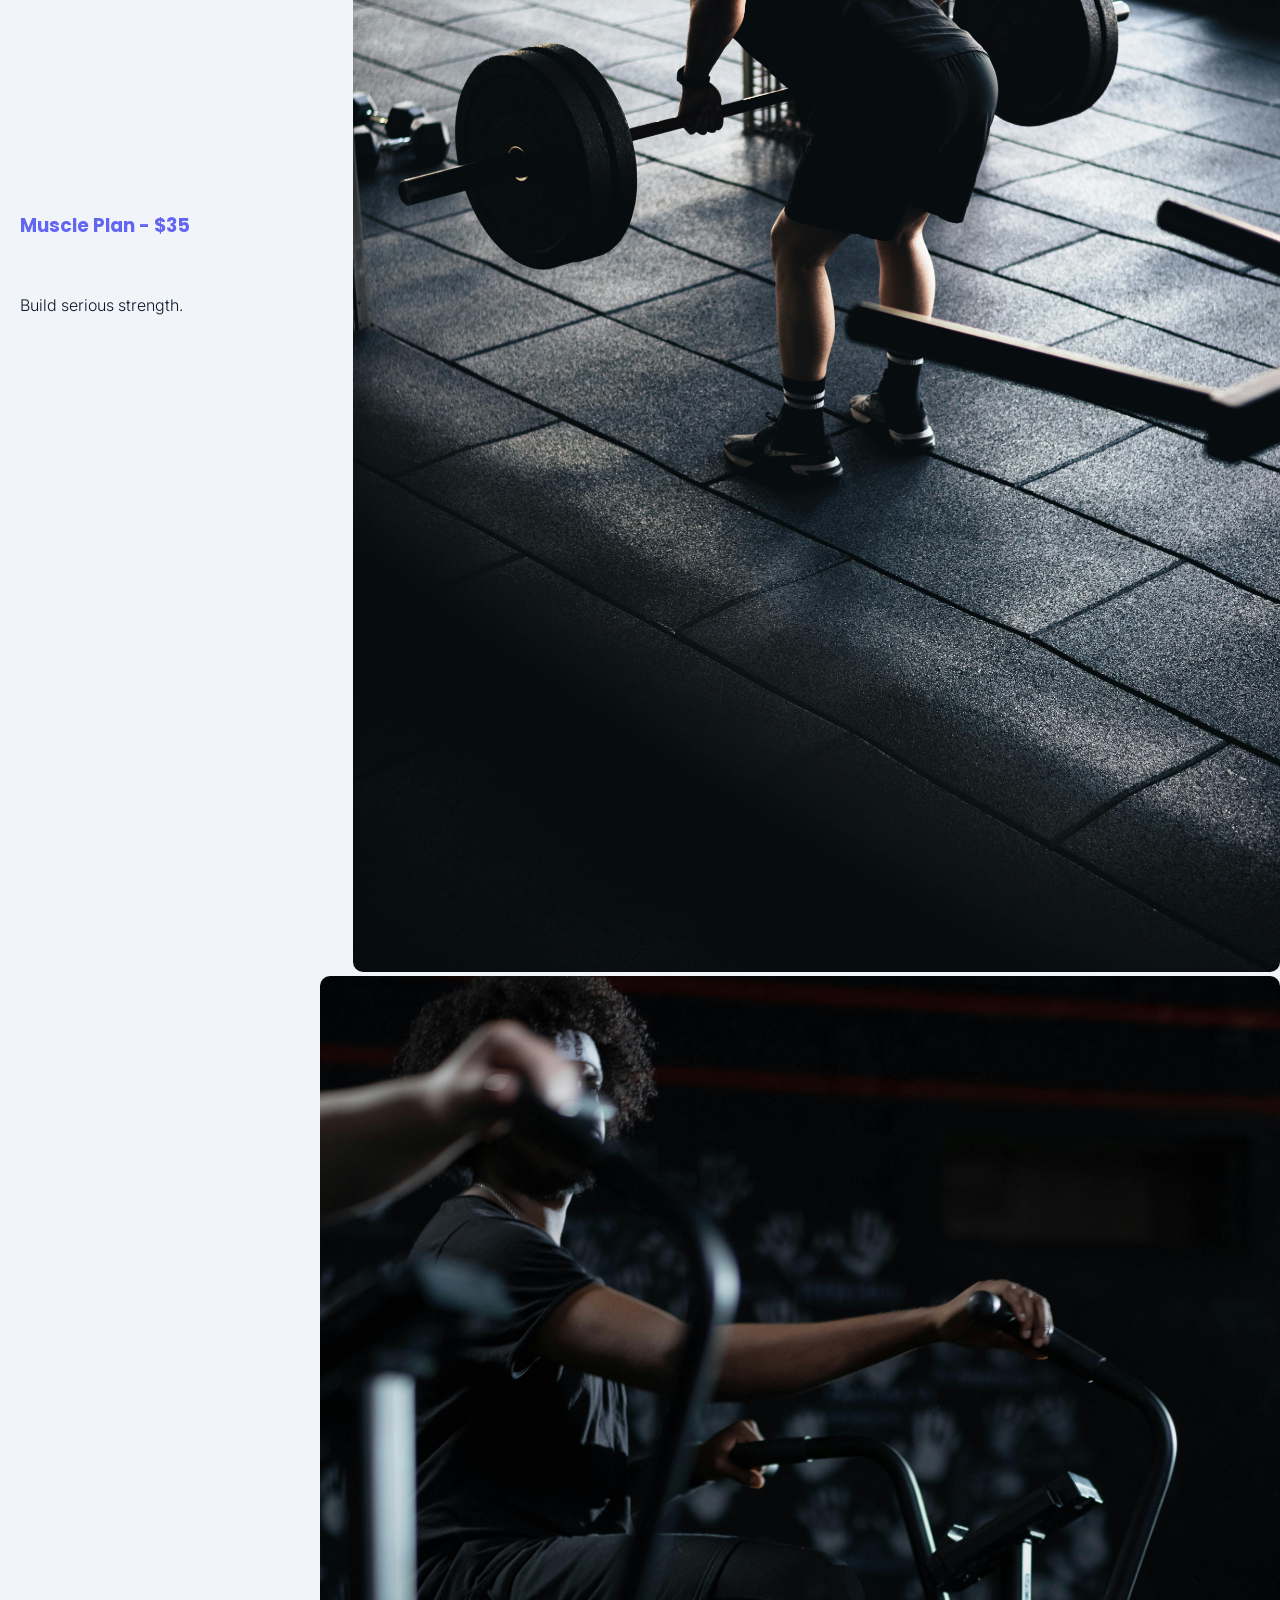
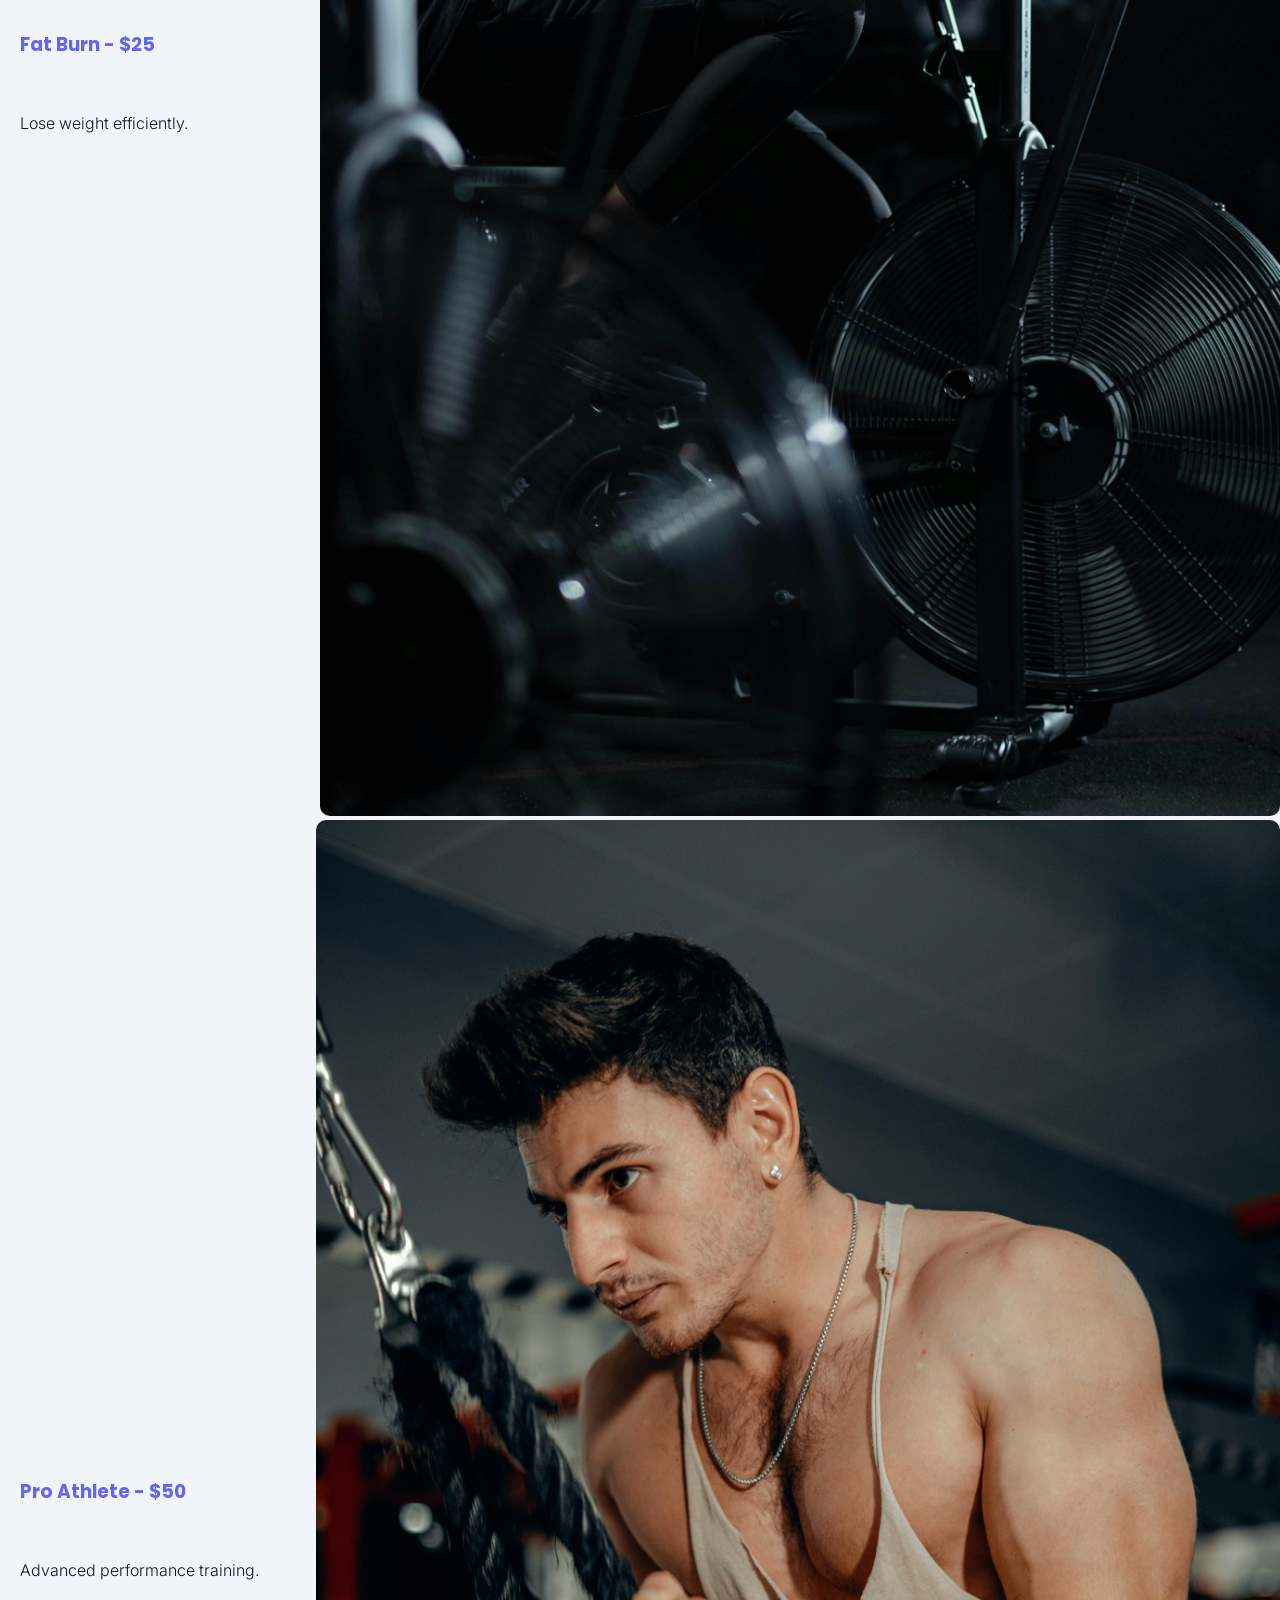
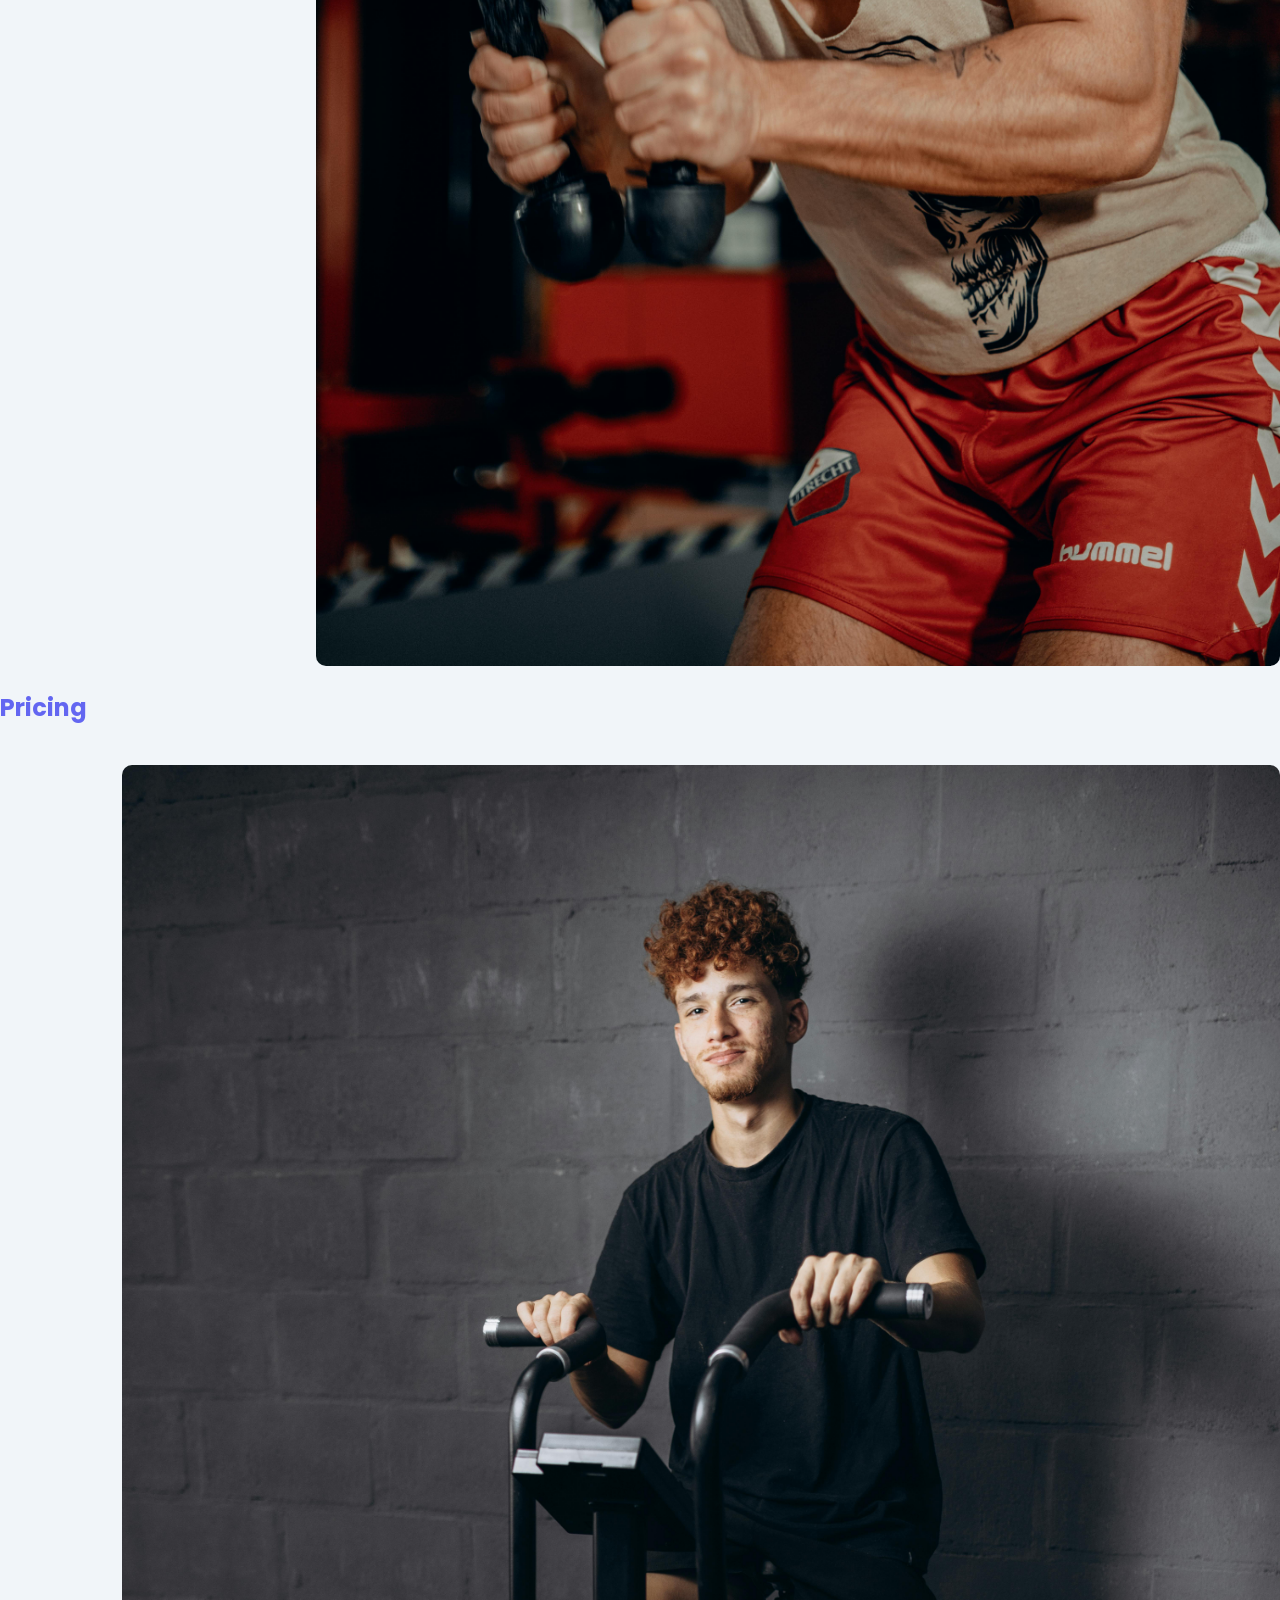
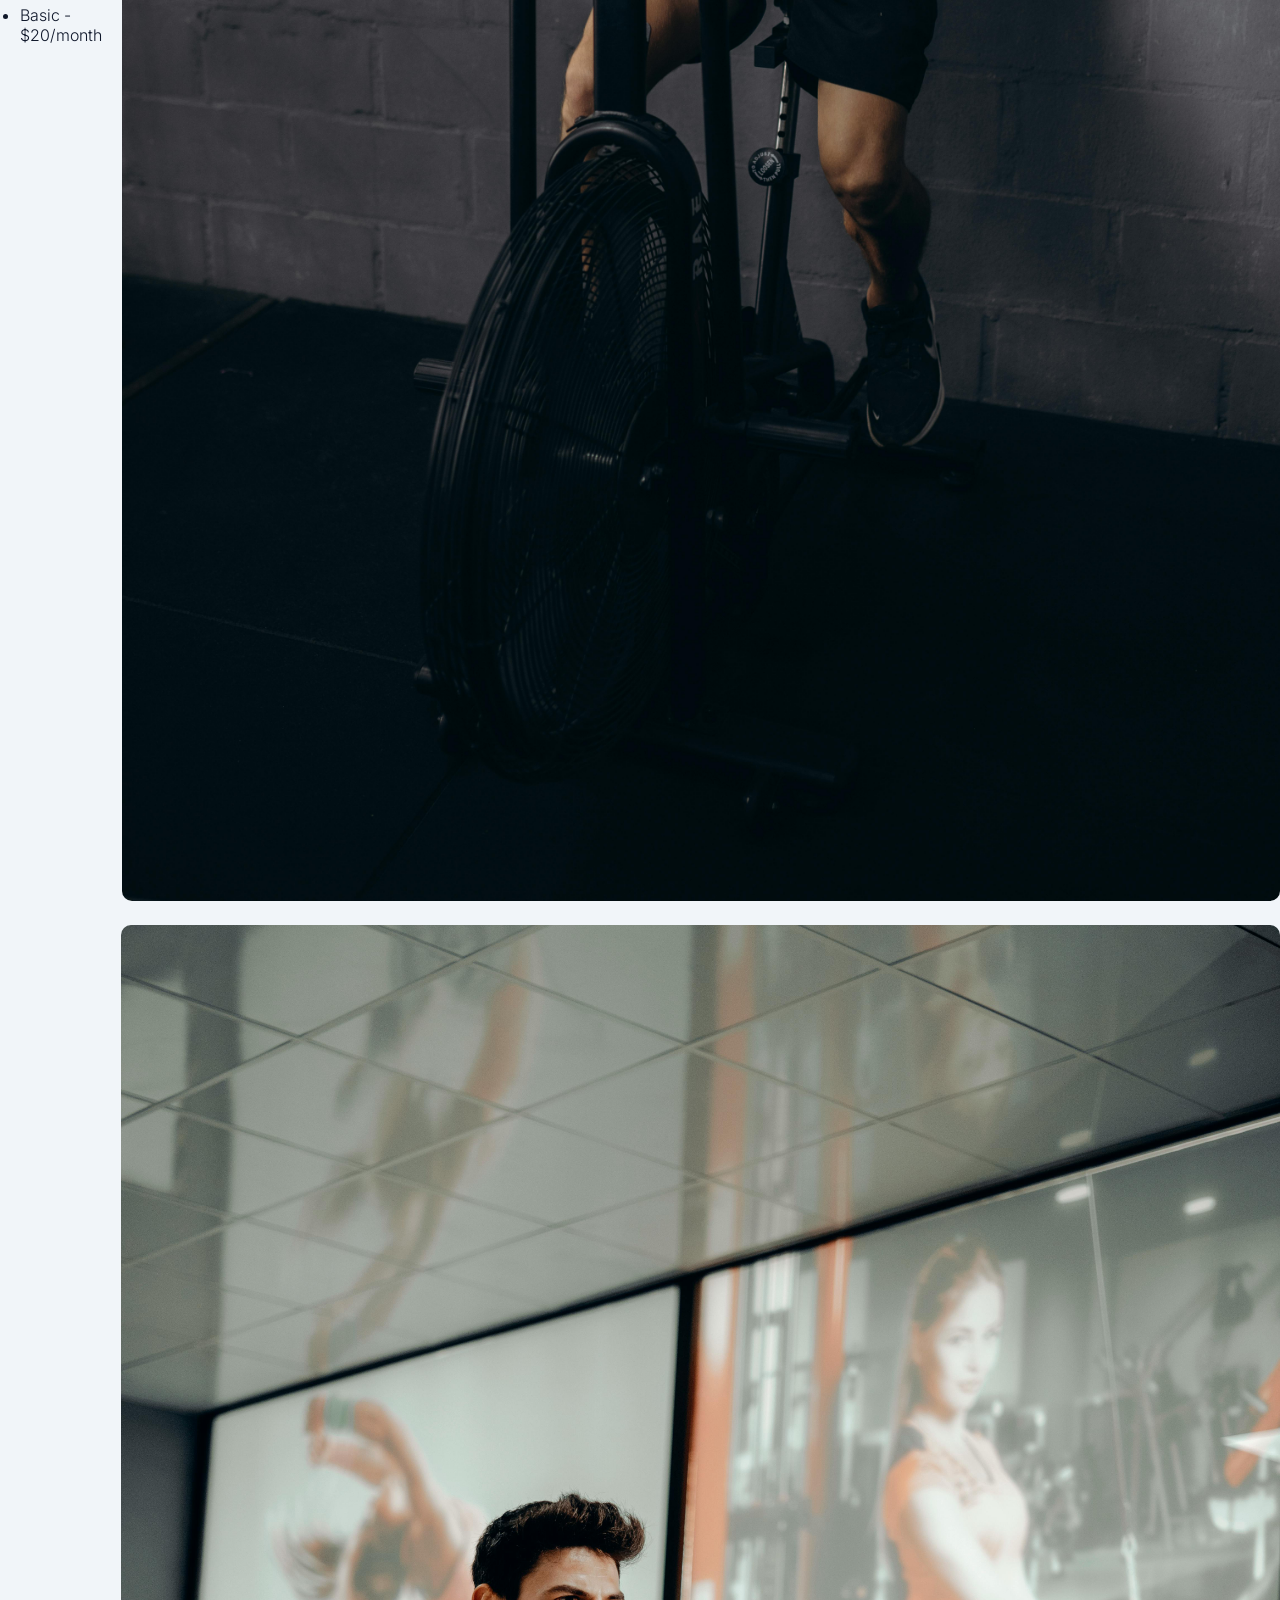
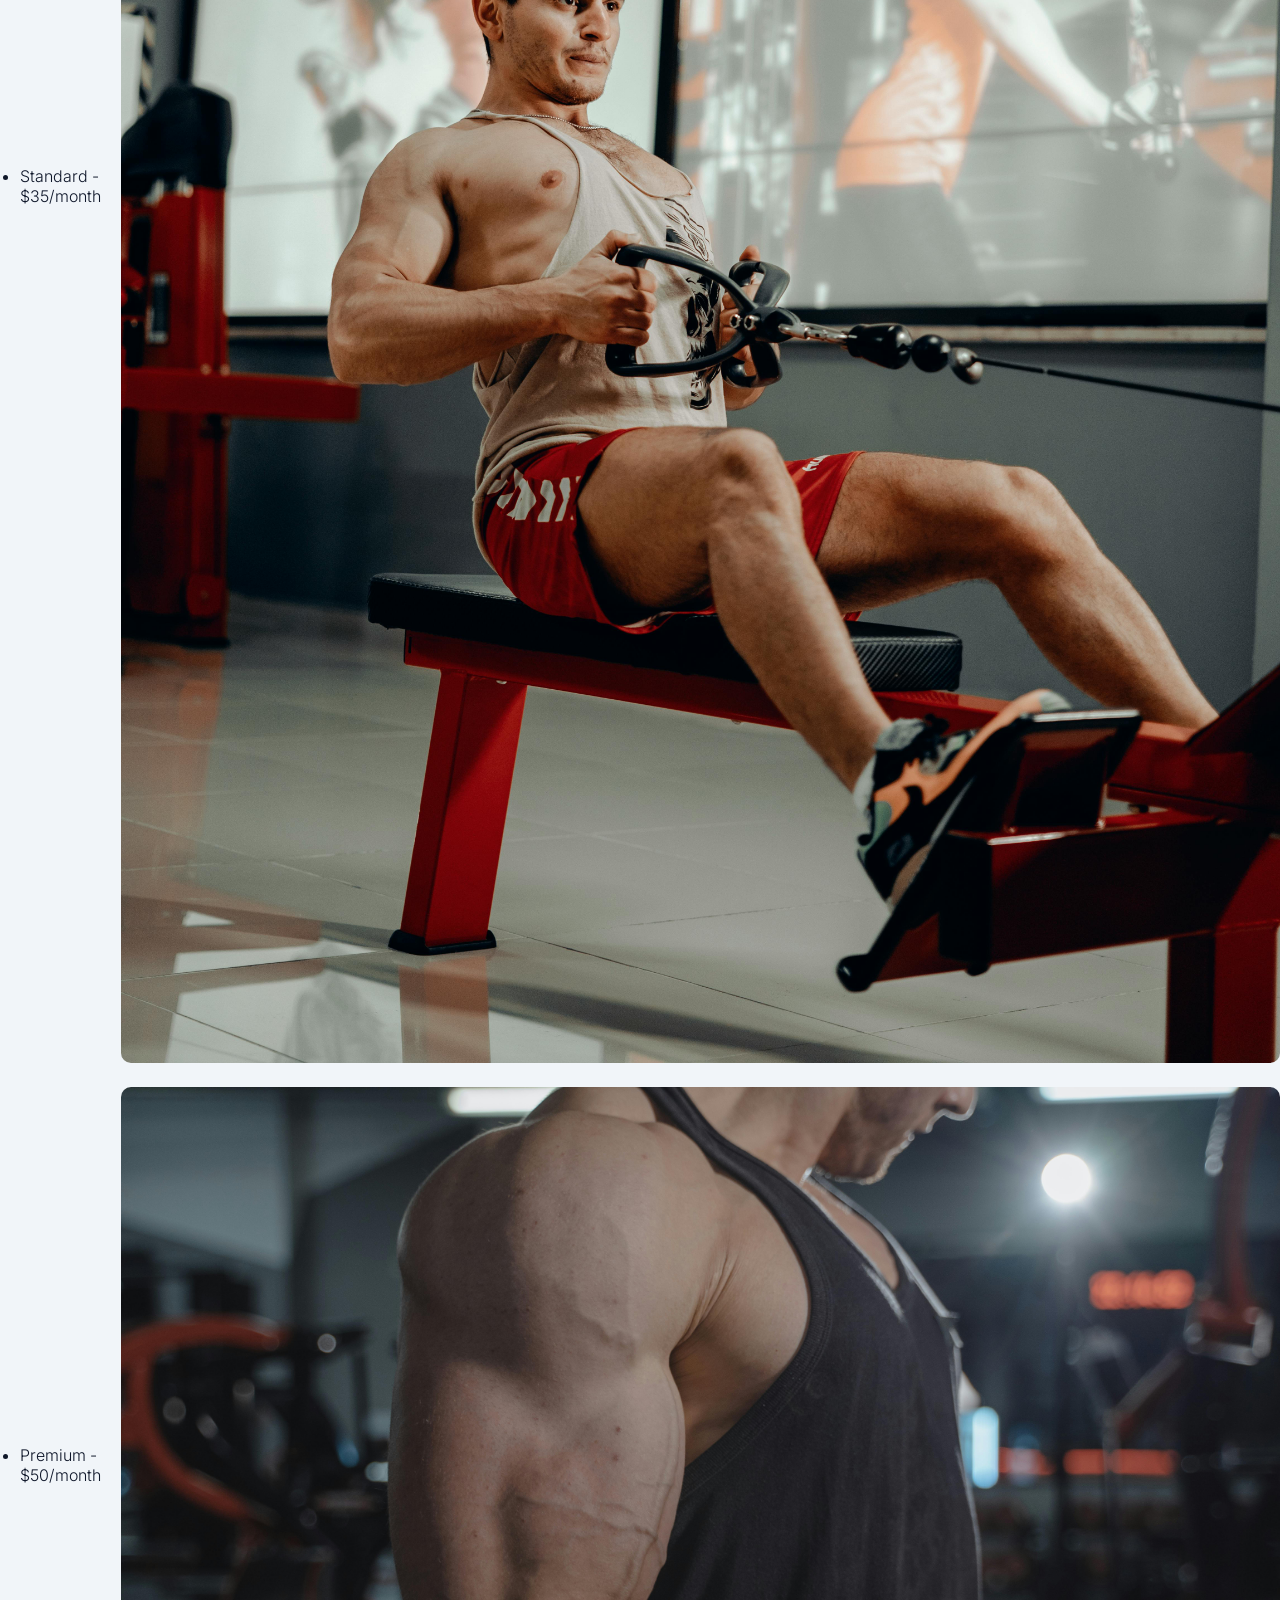
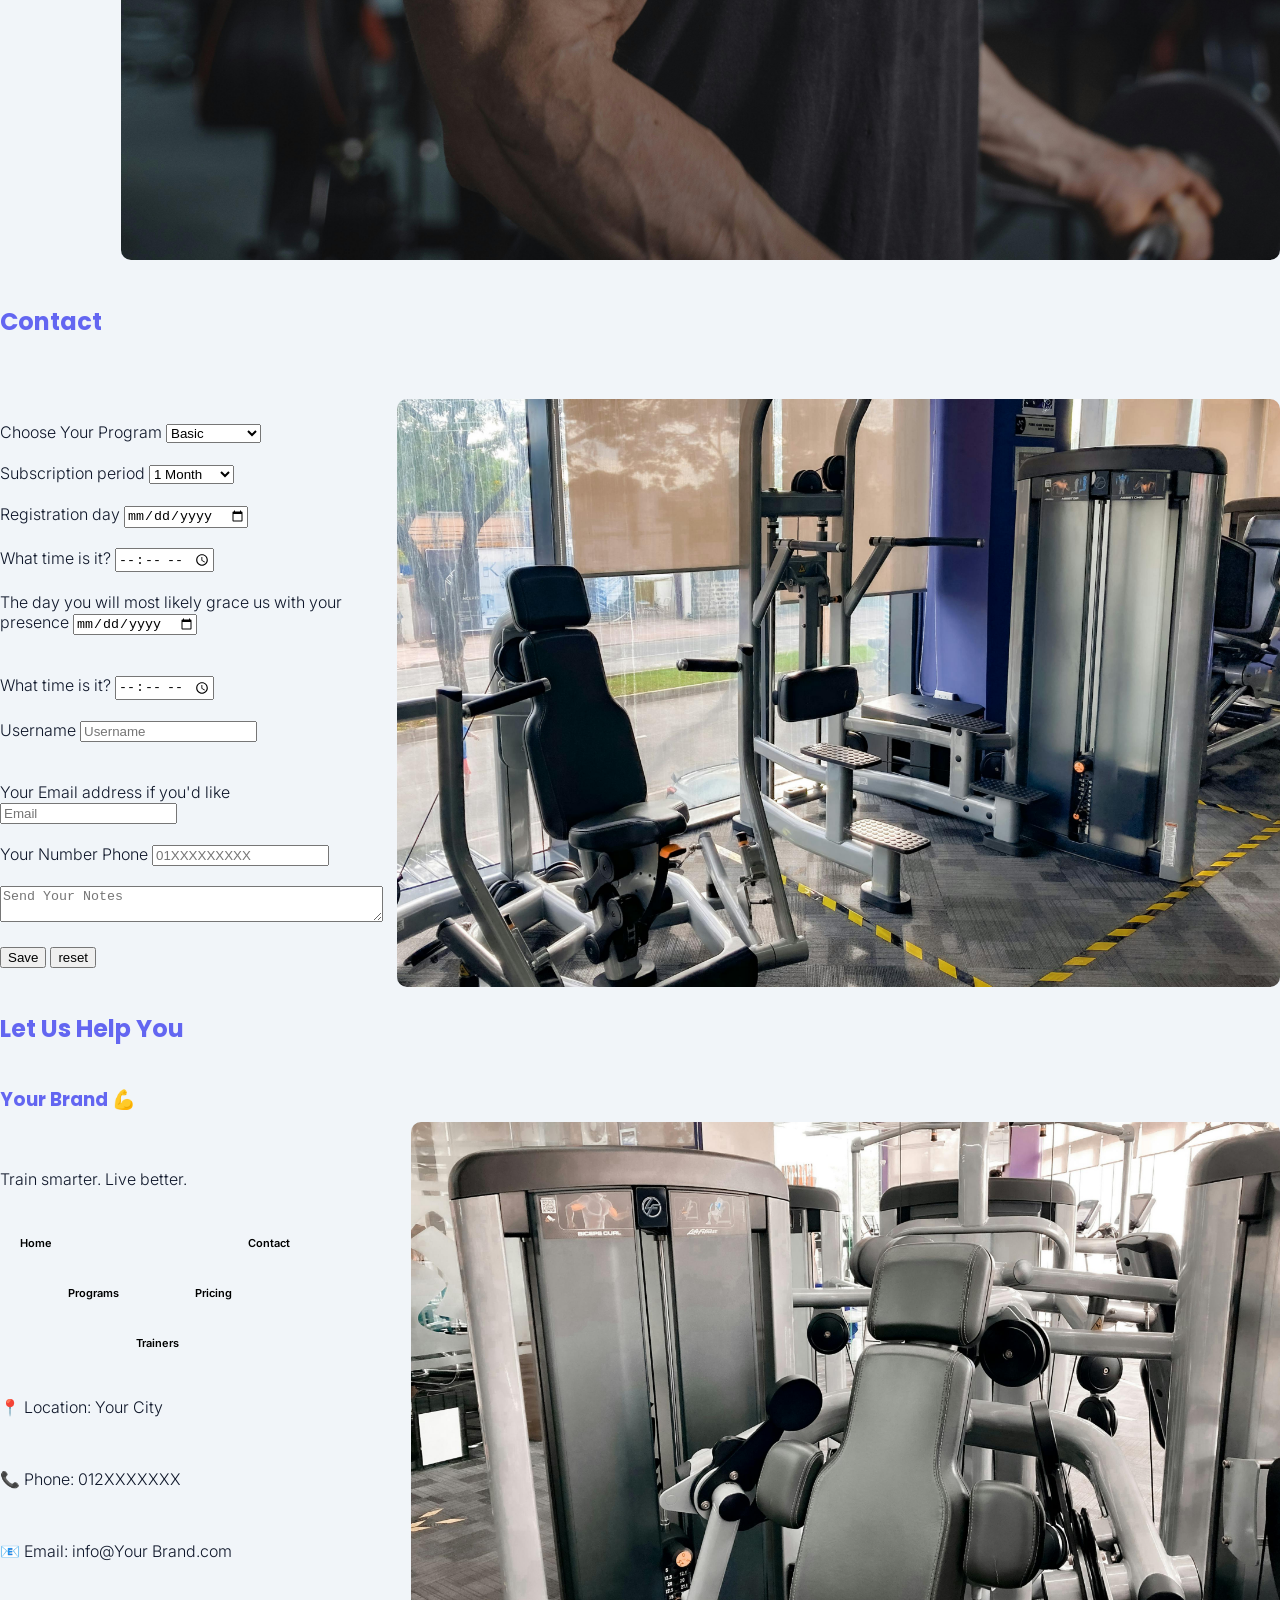
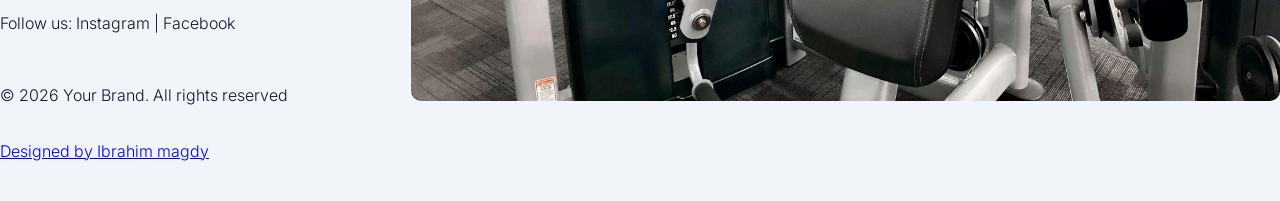
==== commit ffae8886: "Update" ====
--- a/index.html
+++ b/index.html
@@ -37,7 +37,7 @@
 
             <li><a href="#Contact">Contact</a></li>
 
-            <li><a href="#Footer">Footer</a></li>
+            <li><a href="#Help">Help</a></li>
 
 
         </ul>
@@ -368,7 +368,7 @@
 
     <footer>
 
-        <h2 id="Footer">Footer</h2>
+        <h2 id="Help">Let Us Help You</h2>
 
 
         <div class="flex">
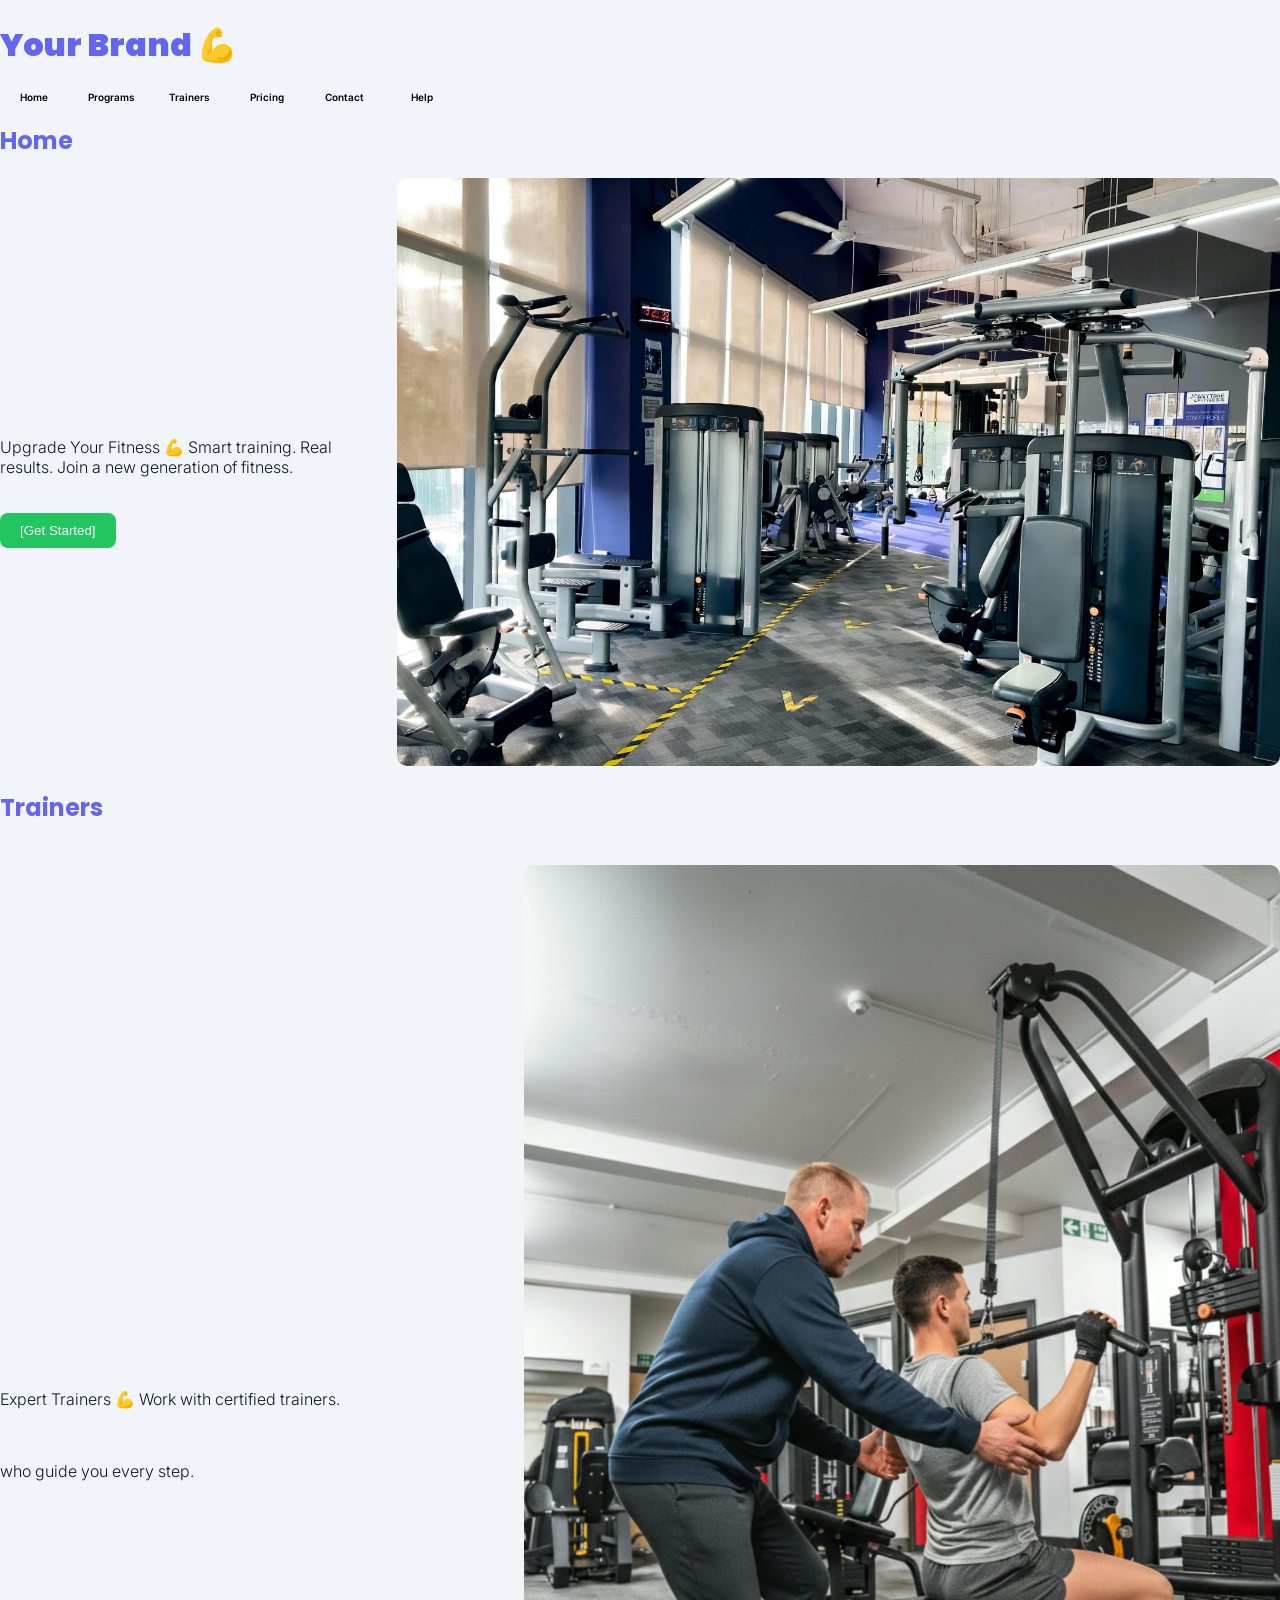
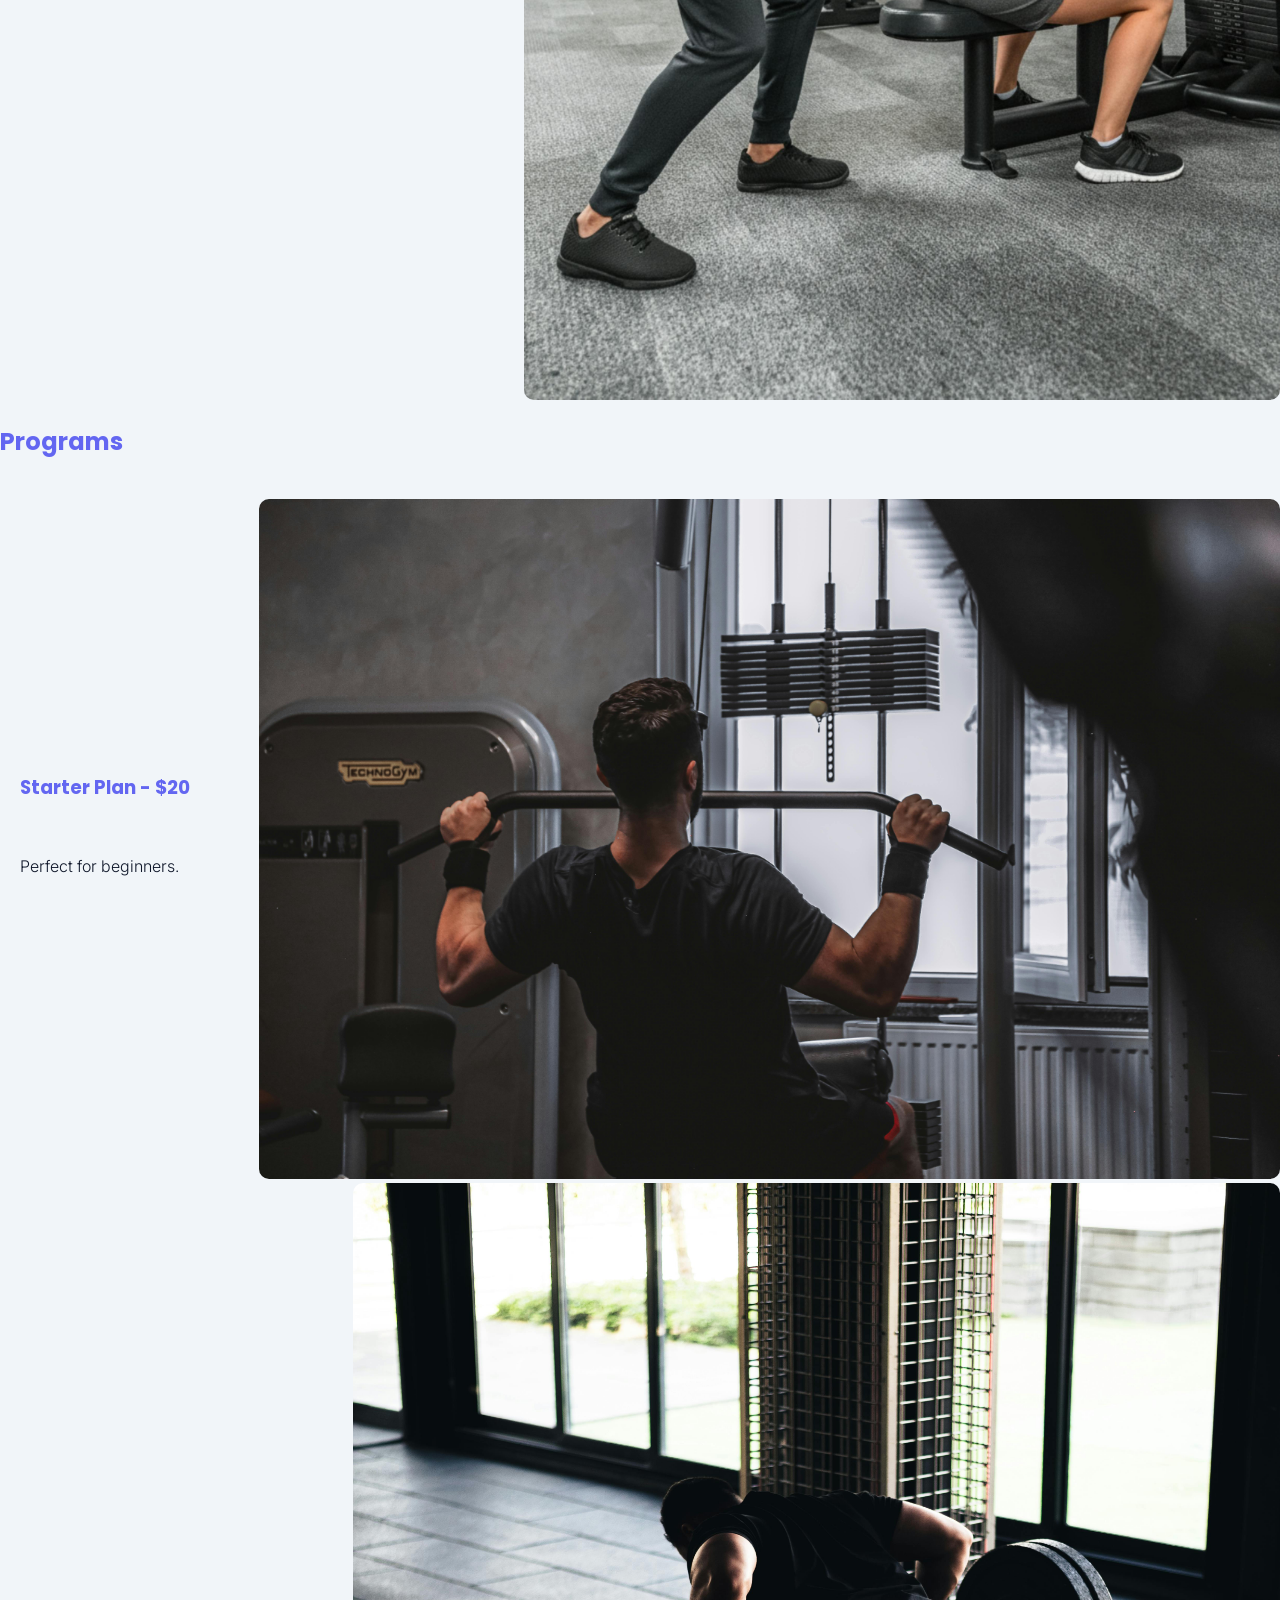
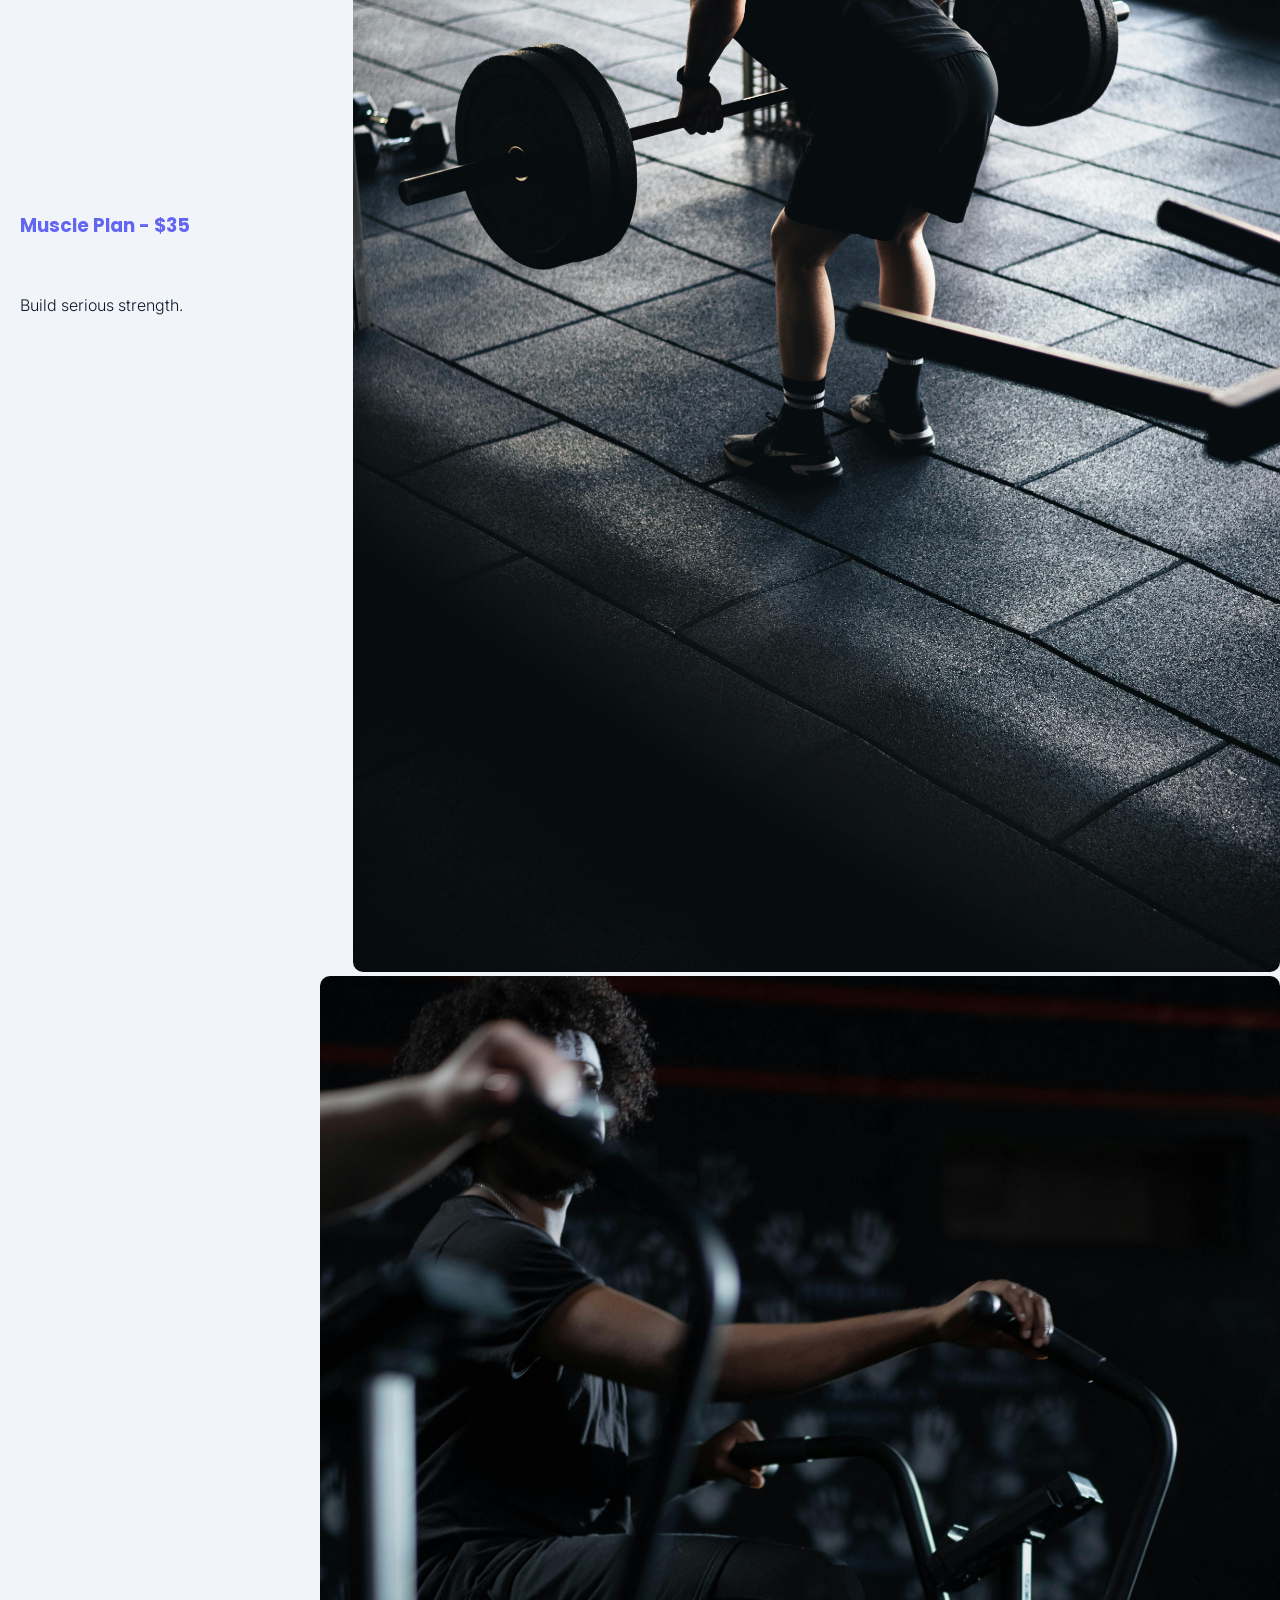
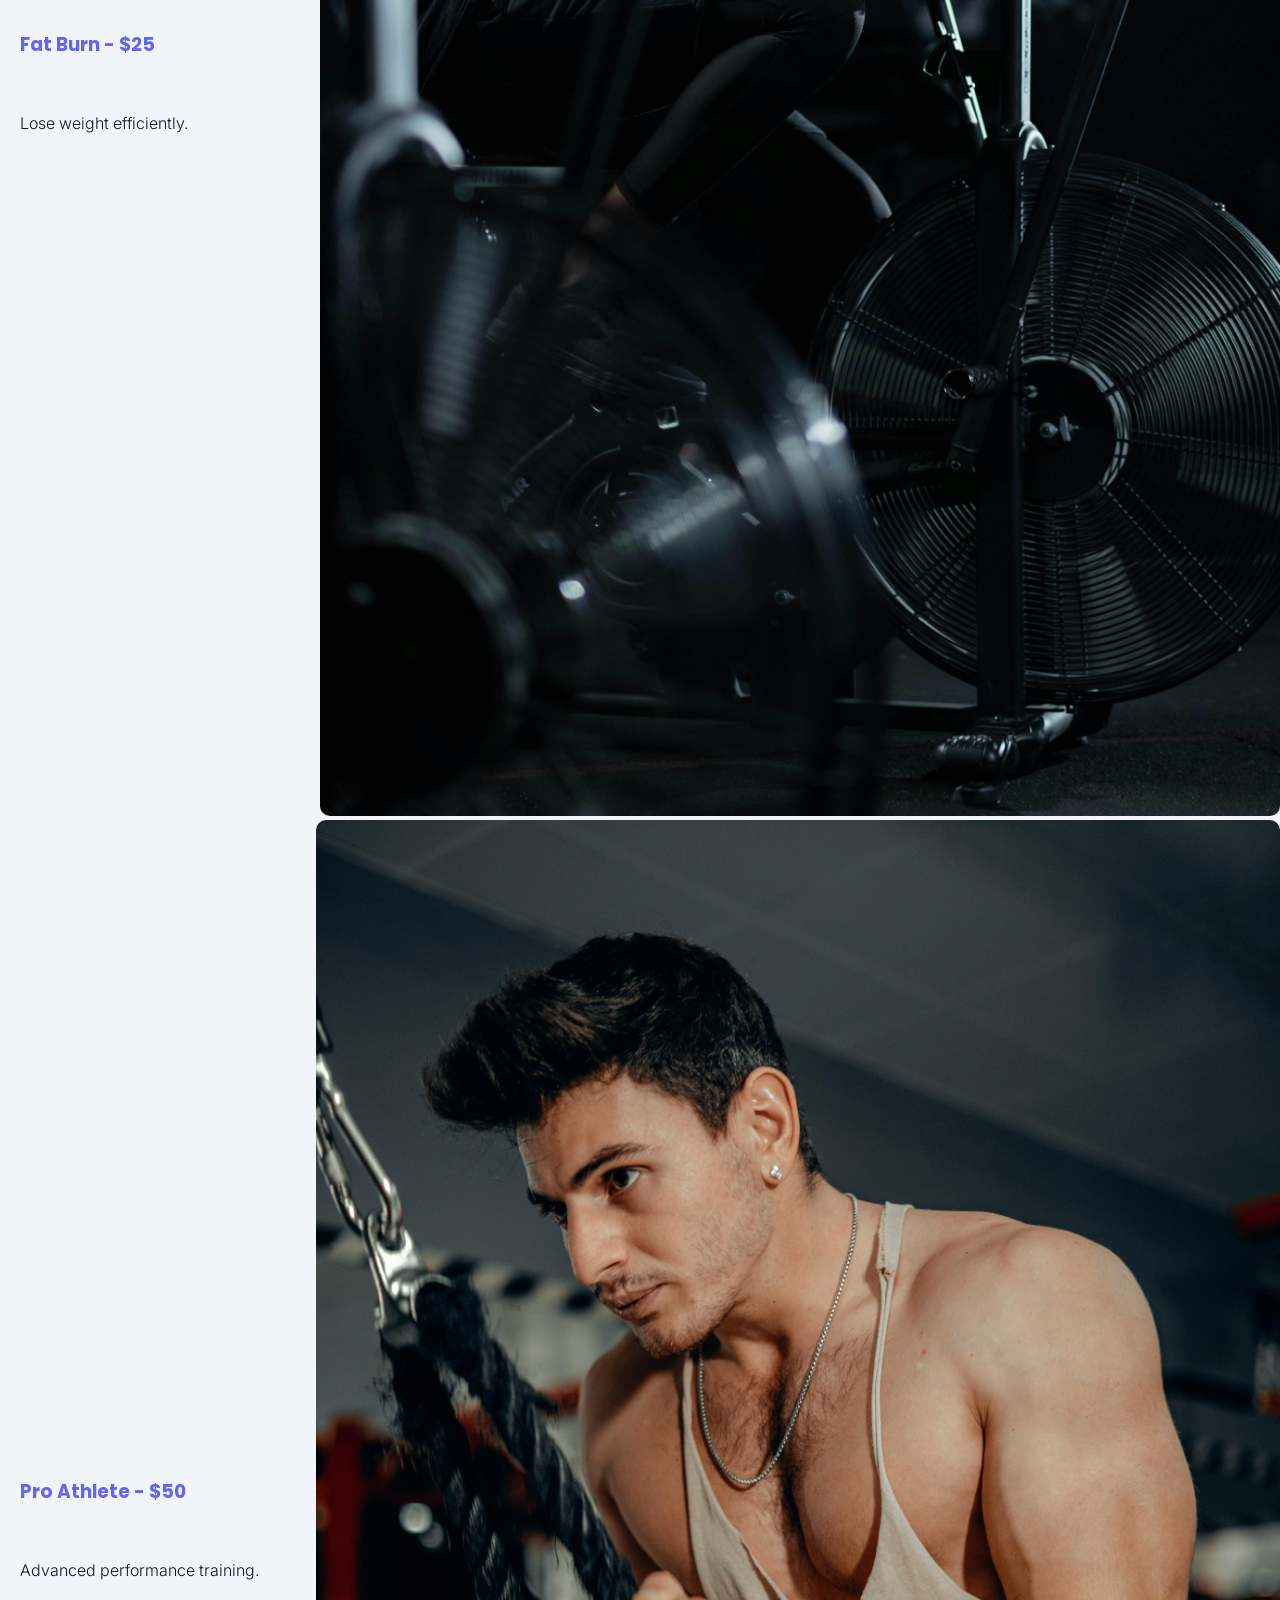
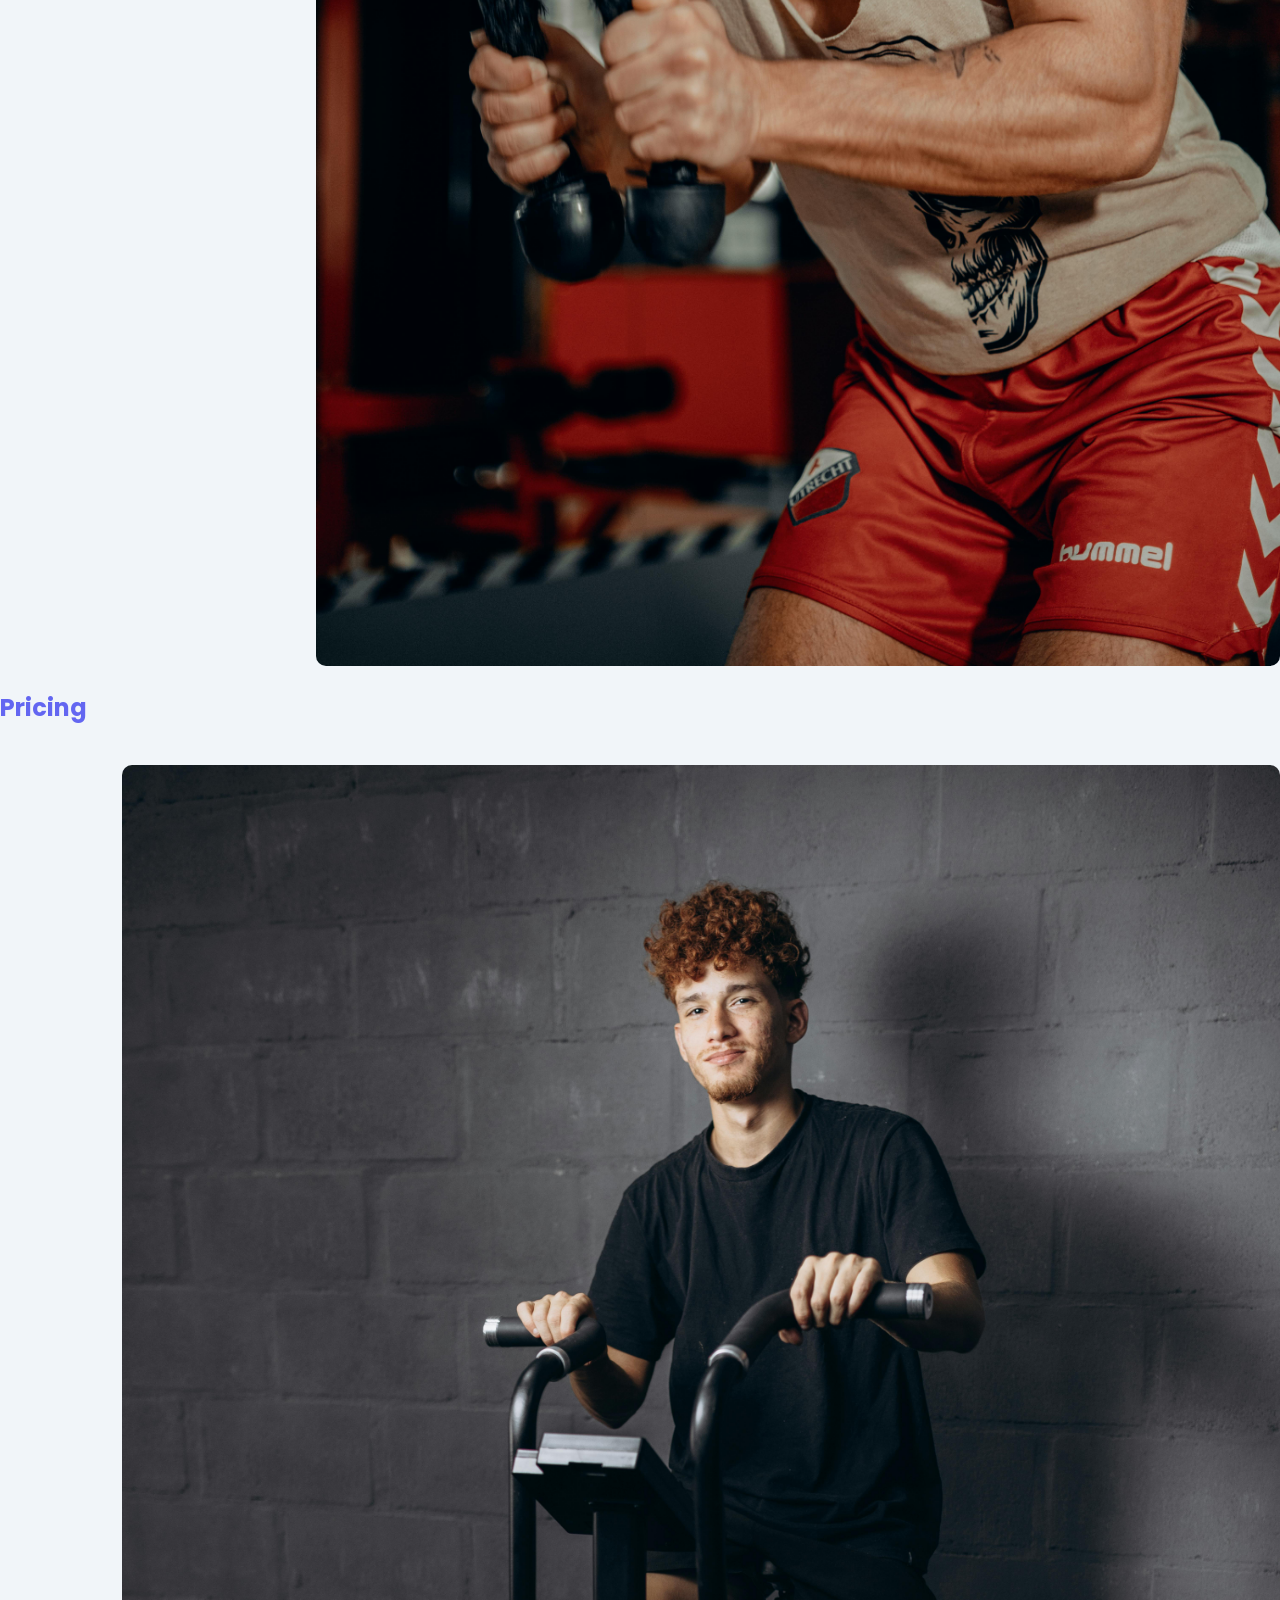
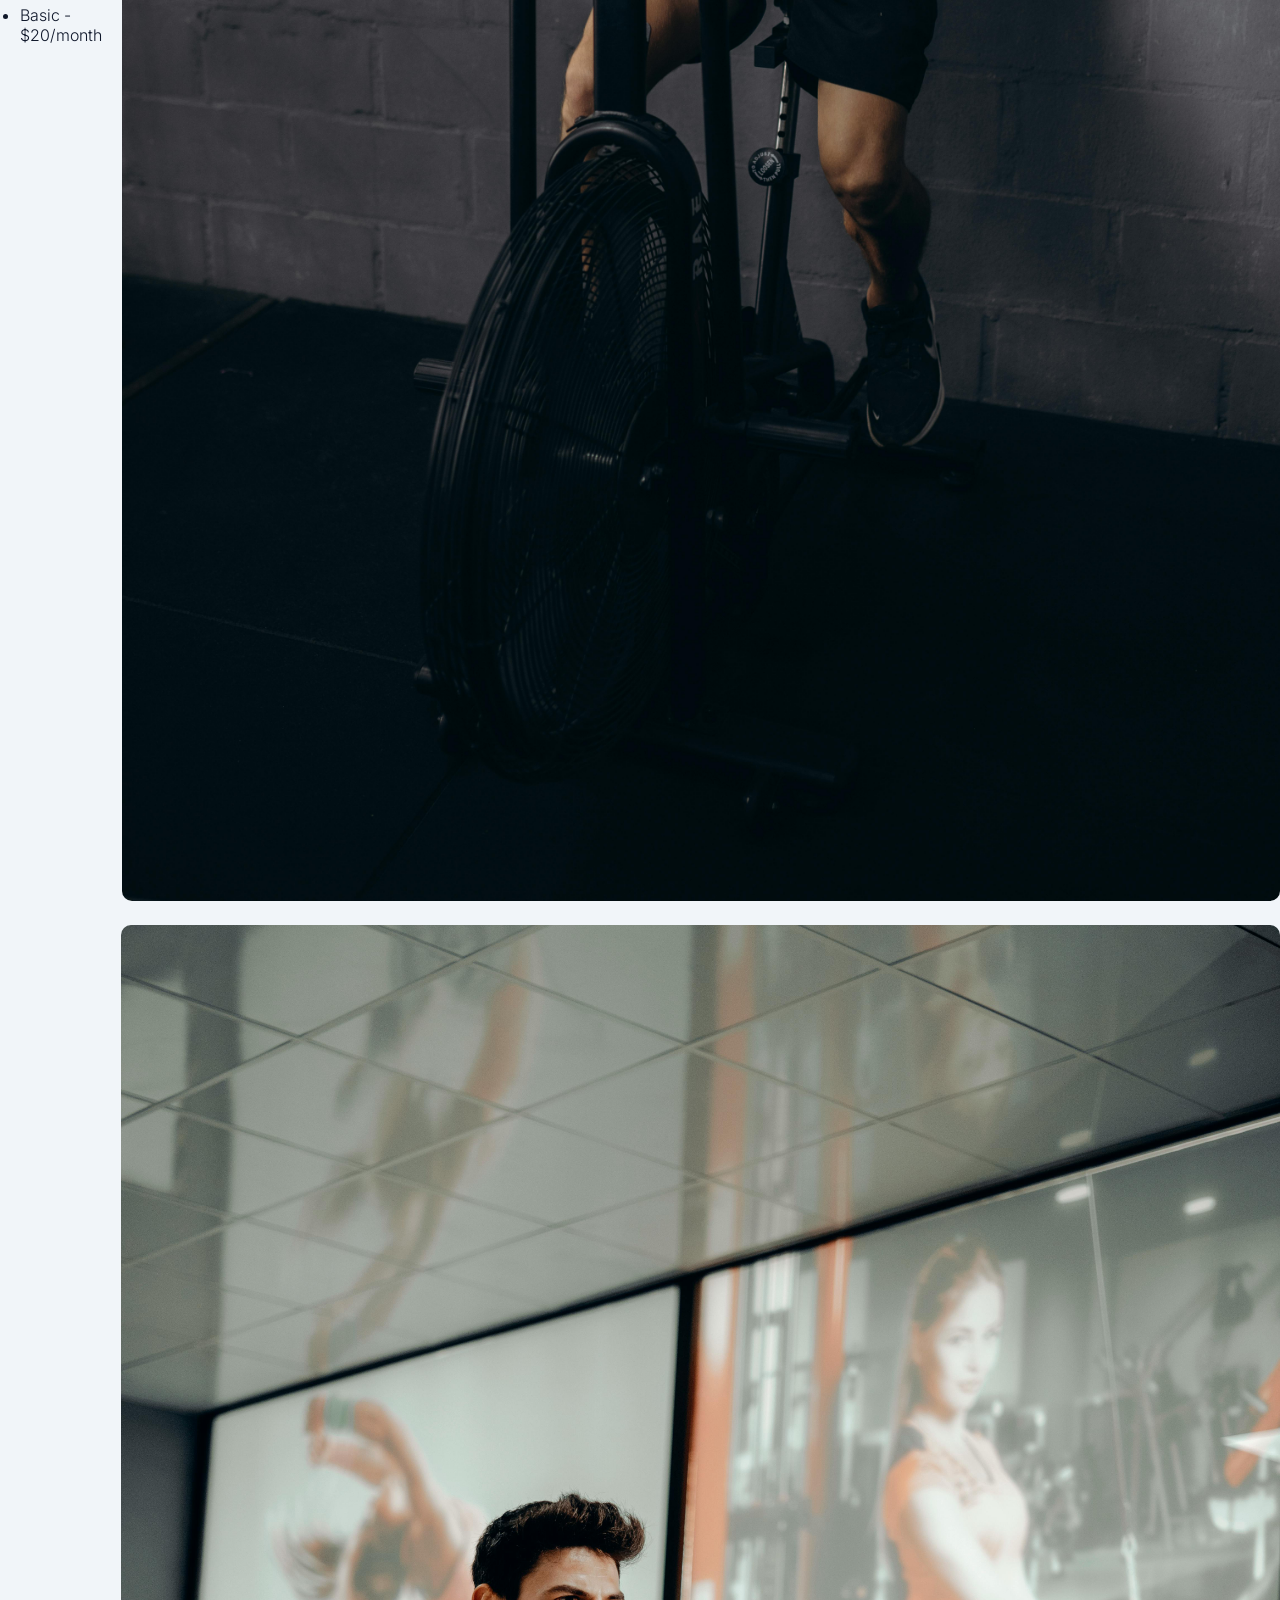
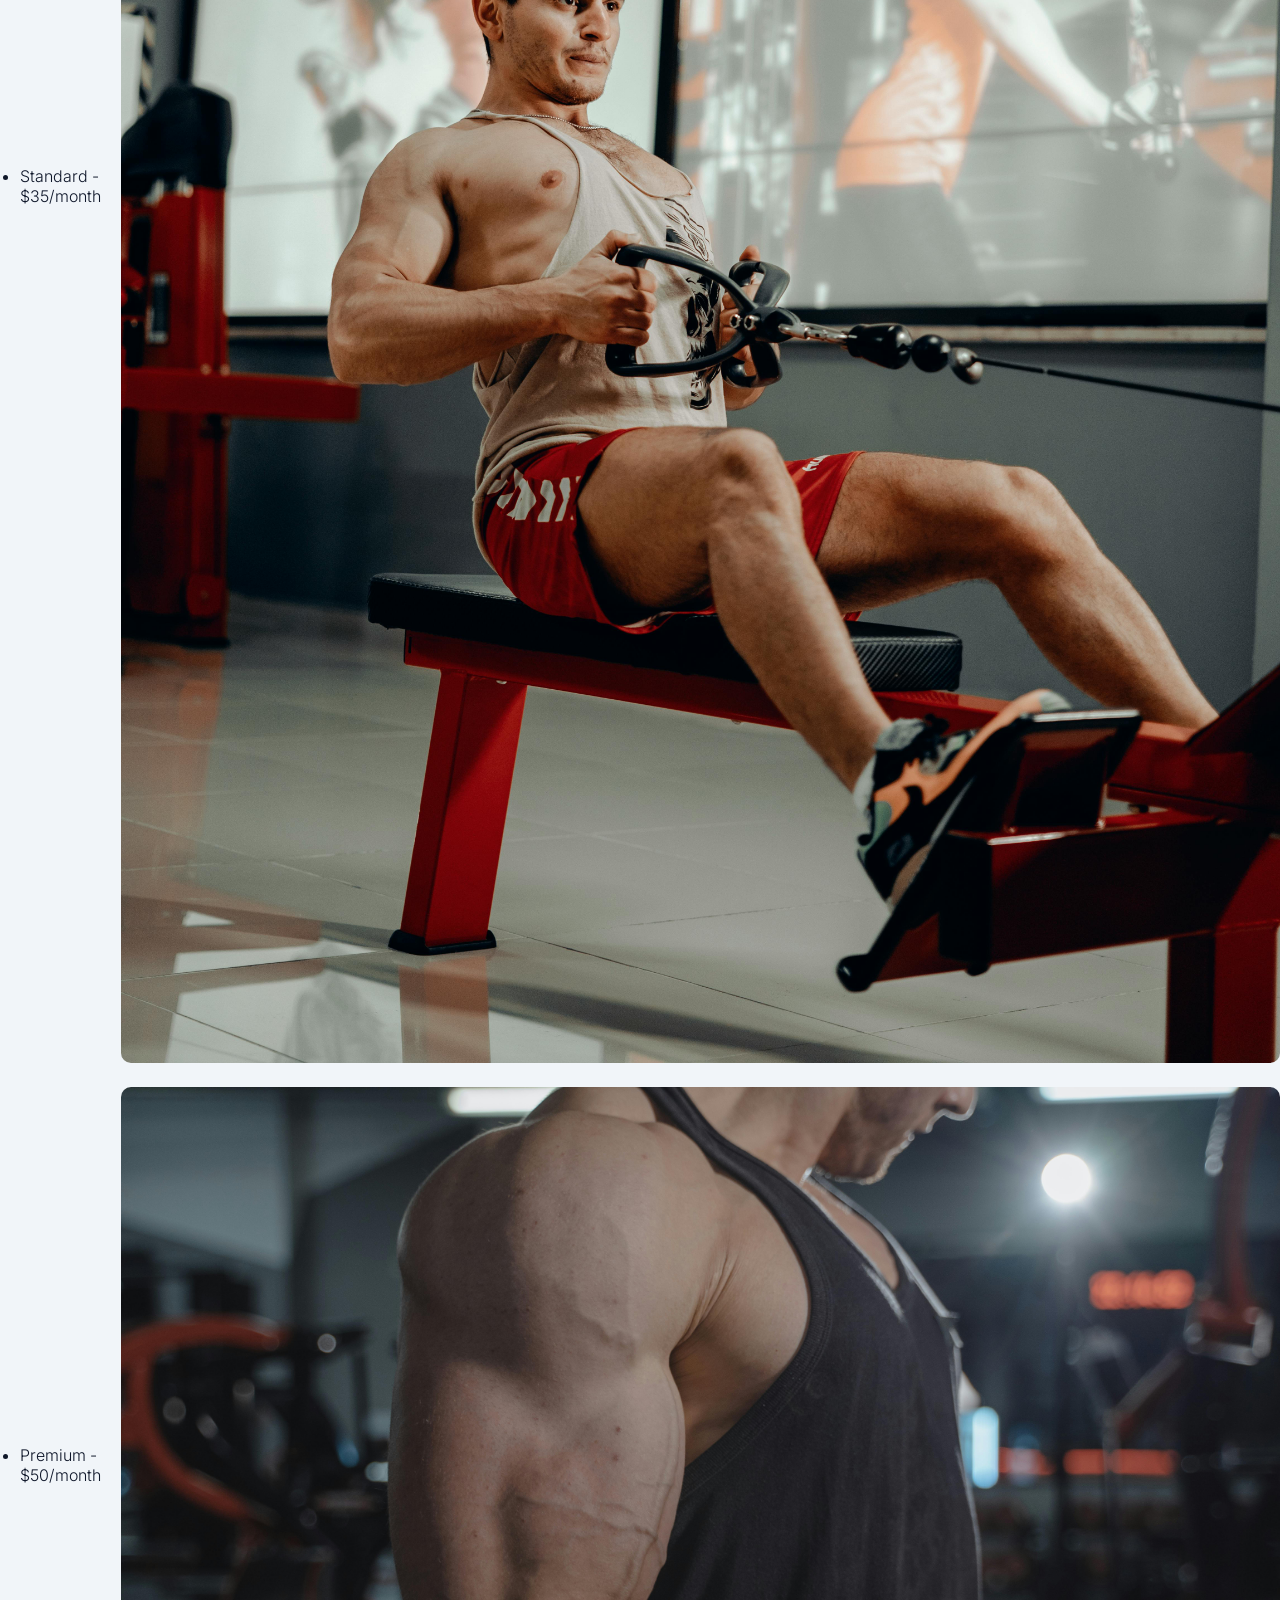
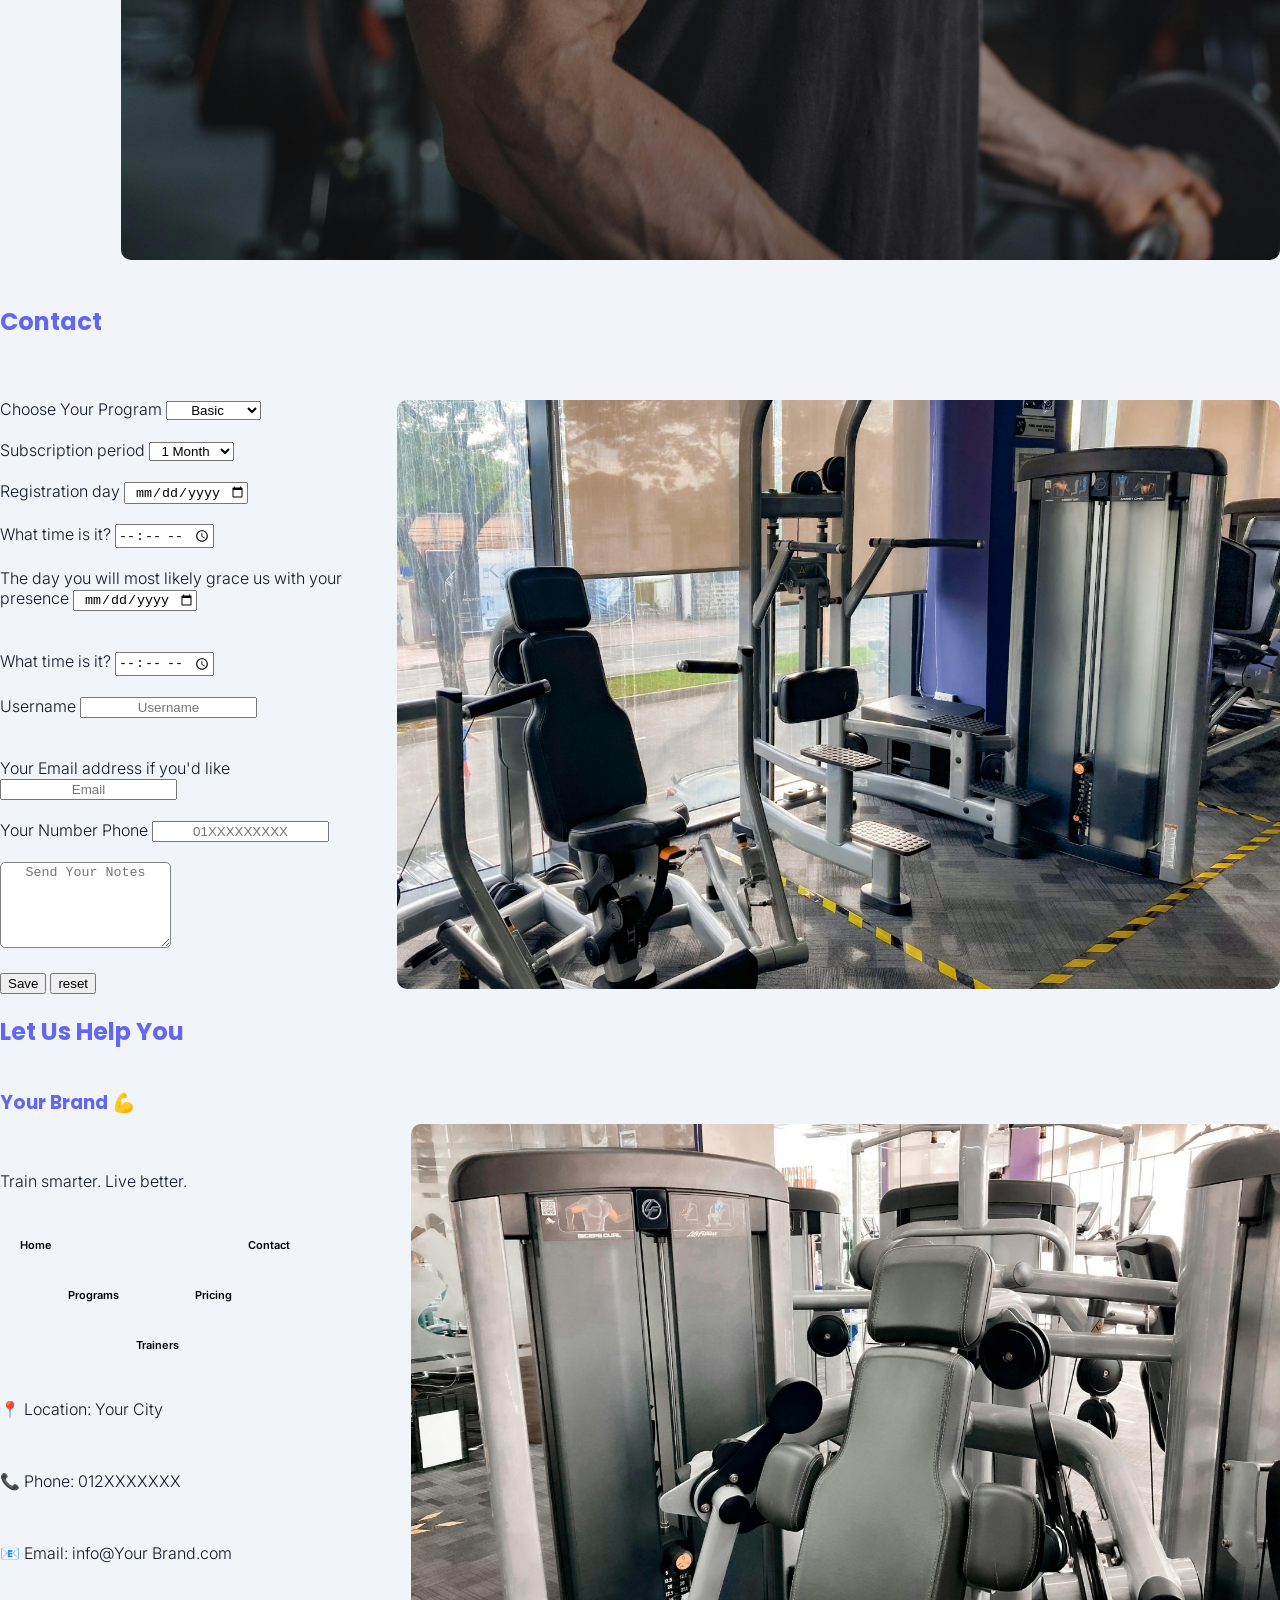
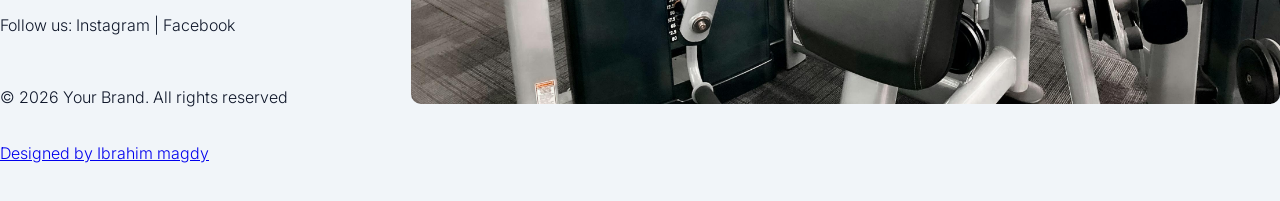
==== commit 04cfb29b: "Update" ====
--- a/index.html
+++ b/index.html
@@ -337,7 +337,7 @@
                     </div>
                     <br>
                     <div>
-                        <textarea id="message" class="text" placeholder="Send Your Notes"></textarea>
+                        <textarea id="message" class="message-box" placeholder="Send Your Notes"></textarea>
                     </div>
                     <br>
 
--- a/Your Brand.css
+++ b/Your Brand.css
@@ -217,6 +217,67 @@
 
 }
 
+select {
+
+    text-align: center;
+
+}
+
+.Number {
+
+    text-align: center;
+
+}
+
+.Username {
+
+    text-align: center;
+
+}
+
+.message-box {
+
+    width: 165px;
+    min-height: 80px;
+
+    background: #ffffff;
+    border: 1px solid #808080;
+    border-radius: 5px;
+
+    text-align: center;
+
+    resize: vertical;
+
+}
+
+.email {
+
+
+    text-align: center;
+
+}
+
+.date {
+
+
+    text-align: center;
+
+}
+
+.time {
+
+
+    text-align: center;
+
+}
+
+.phone {
+
+
+    text-align: center;
+
+}
+
 .He {
 
     display: flex;
